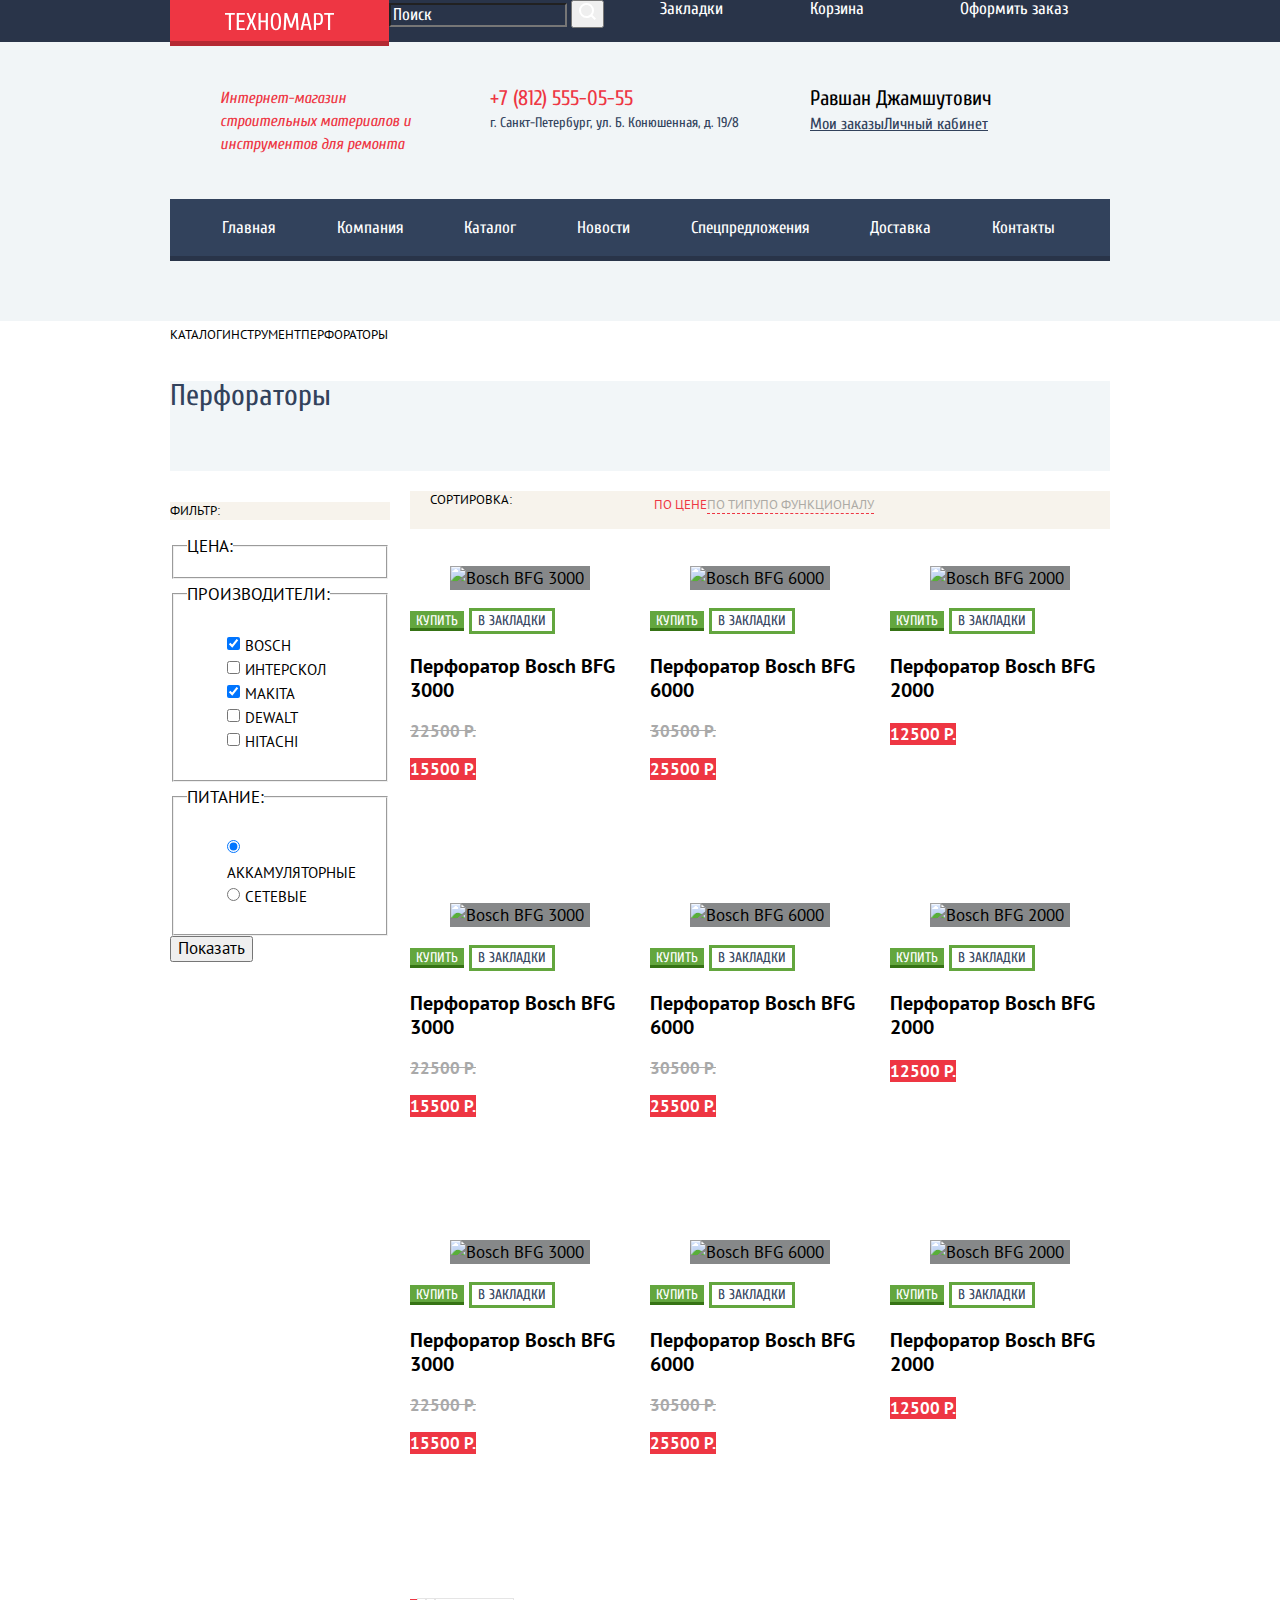
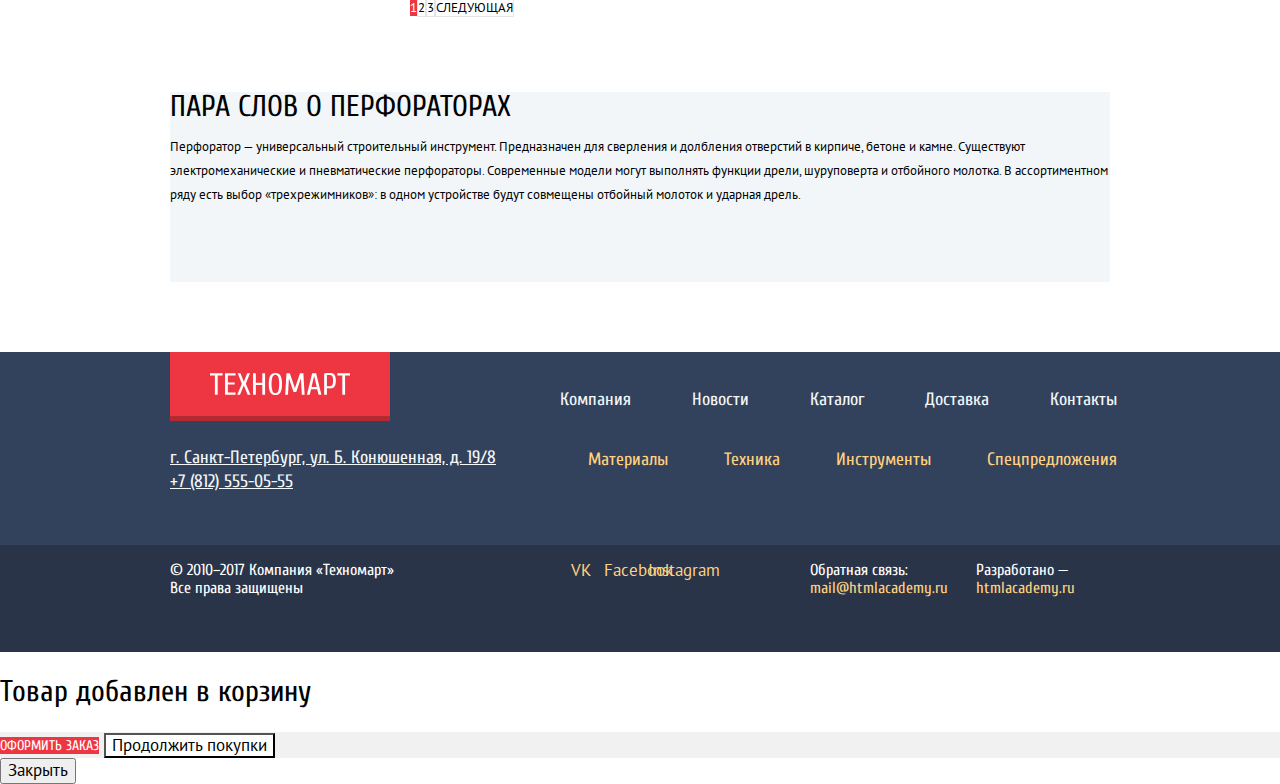
==== catalog.html @ a9da419f "Правкт по сеткам" ====
<!DOCTYPE html>
<html lang="ru">
  <head>
    <meta charset="utf-8">
    <title>HTML Academy: Техномарт</title>
    <link href="https://fonts.googleapis.com/css?family=Cuprum:400,400i,700&display=swap&subset=cyrillic" rel="stylesheet">
    <link href="https://fonts.googleapis.com/css?family=PT+Sans:400,400i,700&display=swap&subset=cyrillic" rel="stylesheet">
    <link href="css/normalize.css" rel="stylesheet">
    <link href="css/style.css" rel="stylesheet">
  </head>
  <body class="inner">
    <header class="header">
      <div class="header-up">
        <div class="container">
          <a class="logo" href="index.html">
            <img src="img/logo-technomart.svg" alt="Логотип Техномарт" width="109" height="19">
          </a>
          <form class="search" action="https://echo.htmlacademy.ru" method="get">
            <input name="search" placeholder="Поиск" type="text">
            <button type="submit"><img src="img/icon-search.svg" alt="Найти"></button>
          </form>
          <a class="header-bookmark" href="#">Закладки</a>
          <a class="header-basket" href="#">Корзина</a>
          <a class="checkout-order" href="#">Оформить заказ</a>
        </div>
      </div>
      <div class="header-medium-down">
        <div class="container">
          <div class="header-medium">
            <p class="site-info">
              Интернет-магазин
              строительных материалов
              и инструментов для ремонта
            </p>
            <div class="data-info">
              <a href="tel:+78125550555">+7 (812) 555-05-55</a>
              <p>г. Санкт-Петербург, ул. Б. Конюшенная, д. 19/8</p>
            </div>
            <div class="user-info">
              <div class="user-block">
                <a href="#" class="username">Равшан Джамшутович</a>
                <a href="#"><span class="visually-hidden">Выход</span></a>
              </div>
              <ul class="users-menu">
                <li><a class="orders" href="#">Мои заказы</a></li>
                <li><a class="cabinet" href="#">Личный кабинет</a></li>
              </ul>
            </div>
          </div>
          <nav class="site-navigation">
            <ul>
              <li><a class="button-nav first" href="index.html">Главная</a></li>
              <li><a class="button-nav" href="#">Компания</a></li>
              <li><a class="button-nav" href="#">Каталог</a></li>
              <li><a class="button-nav" href="#">Новости</a></li>
              <li><a class="button-nav" href="#">Спецпредложения</a></li>
              <li><a class="button-nav" href="#">Доставка</a></li>
              <li><a class="button-nav last" href="#">Контакты</a></li>
            </ul>
          </nav>
        </div>
      </div>
    </header>
    <main class="inner-page container">
      <ul class="bread-crumbs">
        <li><a href="index.html"><span class="visually-hidden">Главная</span></a></li>
        <li><a href="#">Каталог</a></li>
        <li><a href="#">Инструмент</a></li>
        <li><a>Перфораторы</a></li>
      </ul>
        <div class="inner-page-h1">
          <h1>Перфораторы</h1>
        </div>
      <div class="filter-catalog-wrapper">
        <section class="filter">
          <h2>Фильтр:</h2>
          <form action="https://echo.htmlacademy.ru" method="get">
            <fieldset>
              <legend>Цена:</legend>
              <!-- Будет позже -->
            </fieldset>
            <fieldset>
              <legend>Производители:</legend>
              <ul>
                <li class="filter-option">
                  <input type="checkbox" name="filter-manufacturer" id="bosch" checked>
                  <label for="bosch">Bosch</label>
                </li>
                <li class="filter-option">
                  <input type="checkbox" name="filter-manufacturer" id="interscol">
                  <label for="interscol">Интерскол</label>
                </li>
                <li class="filter-option">
                  <input type="checkbox" name="filter-manufacturer" id="makita" checked>
                  <label for="makita">Makita</label>
                </li>
                <li class="filter-option">
                  <input type="checkbox" name="filter-manufacturer" id="dewalt">
                  <label for="dewalt">Dewalt</label>
                </li>
                <li class="filter-option">
                  <input type="checkbox" name="filter-manufacturer" id="hitachi">
                  <label for="hitachi">Hitachi</label>
                </li>
              </ul>
            </fieldset>
            <fieldset>
              <legend>Питание:</legend>
              <ul>
                <li class="filter-option">
                  <input type="radio" name="power" value="rechargeable_power" id="rechargeable_power" checked>
                  <label for="rechargeable">Аккамуляторные</label>
                </li>
                <li class="filter-option">
                  <input type="radio" name="power" value="mains_power" id="mains_power">
                  <label for="mains_power">Сетевые</label>
                </li>
              </ul>
            </fieldset>
            <button type="submit">Показать</button>
          </form>
        </section>
        <section class="products-list">
          <h2 class="visually-hidden">Список перфораторов</h2>
          <section class="sorting">
            <p class="sorting-title">Сортировка:</p>
            <ul class="sorting-list">
              <li><a href="#" class="sorting-link active-sorting-link">По цене</a></li>
              <li><a href="#" class="sorting-link">По типу</a></li>
              <li><a href="#" class="sorting-link">По функционалу</a></li>
            </ul>
            <ul class="sorting-control">
              <li><a href="#" class="icon-up"></a></li>
              <li><a href="#" class="icon-down"></a></li>
            </ul>
          </section>
          <div class="catalog">
            <article>
              <div>
                <figure class="alt-color">
                  <img src="img/perforator_3000.jpg" alt="Bosch BFG 3000" width="218" height="170">
                </figure>
                <button class="button button-buy" type="button">Купить</button>
                <button class="button button-bookmark" type="button">В закладки</button>
              </div>
              <h3>Перфоратор Bosch BFG 3000</h3>
              <p class="old_price"><del>22500 Р.</del></p>
              <a href="#" class="new_price">15500 Р.</a>
            </article>
            <article>
              <div>
                <figure class="alt-color">
                  <img src="img/perforator_6000.jpg" alt="Bosch BFG 6000" width="218" height="170">
                </figure>
                <button class="button button-buy" type="button">Купить</button>
                <button class="button button-bookmark" type="button">В закладки</button>
              </div>
              <h3>Перфоратор Bosch BFG 6000</h3>
              <p class="old_price"><del>30500 Р.</del></p>
              <a href="#" class="new_price">25500 Р.</a>
            </article>
            <article class="new">
              <div>
                <figure class="alt-color">
                  <img src="img/perforator_2000.jpg" alt="Bosch BFG 2000" width="218" height="170">
                </figure>
                <button class="button button-buy" type="button">Купить</button>
                <button class="button button-bookmark" type="button">В закладки</button>
              </div>
              <h3>Перфоратор Bosch BFG 2000</h3>
              <a href="#" class="new_price">12500 Р.</a>
            </article>
            <article>
              <div>
                <figure class="alt-color">
                  <img src="img/perforator_3000.jpg" alt="Bosch BFG 3000" width="218" height="170">
                </figure>
                <button class="button button-buy" type="button">Купить</button>
                <button class="button button-bookmark" type="button">В закладки</button>
              </div>
              <h3>Перфоратор Bosch BFG 3000</h3>
              <p class="old_price"><del>22500 Р.</del></p>
              <a href="#" class="new_price">15500 Р.</a>
            </article>
            <article class="new">
              <div>
                <figure class="alt-color">
                  <img src="img/perforator_6000.jpg" alt="Bosch BFG 6000" width="218" height="170">
                </figure>
                <button class="button button-buy" type="button">Купить</button>
                <button class="button button-bookmark" type="button">В закладки</button>
              </div>
              <h3>Перфоратор Bosch BFG 6000</h3>
              <p class="old_price"><del>30500 Р.</del></p>
              <a href="#" class="new_price">25500 Р.</a>
            </article>
            <article>
              <div>
                <figure class="alt-color">
                  <img src="img/perforator_2000.jpg" alt="Bosch BFG 2000" width="218" height="170">
                </figure>
                <button class="button button-buy" type="button">Купить</button>
                <button class="button button-bookmark" type="button">В закладки</button>
              </div>
              <h3>Перфоратор Bosch BFG 2000</h3>
              <a href="#" class="new_price">12500 Р.</a>
            </article>
            <article class="new">
              <div>
                <figure class="alt-color">
                  <img src="img/perforator_3000.jpg" alt="Bosch BFG 3000" width="218" height="170">
                </figure>
                <button class="button button-buy" type="button">Купить</button>
                <button class="button button-bookmark" type="button">В закладки</button>
              </div>
              <h3>Перфоратор Bosch BFG 3000</h3>
              <p class="old_price"><del>22500 Р.</del></p>
              <a href="#" class="new_price">15500 Р.</a>
            </article>
            <article>
              <div>
                <figure class="alt-color">
                  <img src="img/perforator_6000.jpg" alt="Bosch BFG 6000" width="218" height="170">
                </figure>
                <button class="button button-buy" type="button">Купить</button>
                <button class="button button-bookmark" type="button">В закладки</button>
              </div>
              <h3>Перфоратор Bosch BFG 6000</h3>
              <p class="old_price"><del>30500 Р.</del></p>
              <a href="#" class="new_price">25500 Р.</a>
            </article>
            <article>
              <div>
                <figure class="alt-color">
                  <img src="img/perforator_2000.jpg" alt="Bosch BFG 2000" width="218" height="170">
                </figure>
                <button class="button button-buy" type="button">Купить</button>
                <button class="button button-bookmark" type="button">В закладки</button>
              </div>
              <h3>Перфоратор Bosch BFG 2000</h3>
              <a href="#" class="new_price">12500 Р.</a>
            </div>
          </article>
          <ul class="pagination">
            <li><a class="button-page active-page">1</a></li>
            <li><a href="#" class="button-page">2</a></li>
            <li><a href="#" class="button-page">3</a></li>
            <li><a href="#" class="button-page">Следующая</a></li>
          </ul>
        </section>
      </div>
      <article class="about-rotary-hammers">
        <h2 class="about-rotary-hammers-h2">Пара слов о перфораторах</h2>
        <p>
          Перфоратор — универсальный строительный инструмент. Предназначен для сверления и долбления отверстий в кирпиче, бетоне и камне.
          Существуют электромеханические и пневматические перфораторы. Современные модели могут выполнять функции дрели, шуруповерта и отбойного молотка. В ассортиментном ряду есть выбор «трехрежимников»: в одном устройстве будут совмещены отбойный молоток и ударная дрель.
        </p>
      </article>
    </main>
    <footer class="footer">
      <div class="footer-up">
        <div class="container">
          <div class="footer-left">
            <a class="logo" href="index.html">
              <img src="img/logo-technomart.svg" alt="Логотип Техномарт" width="140" height="24">
            </a>
            <p>
              г. Санкт-Петербург, ул. Б. Конюшенная, д. 19/8
              <a href="tel:+78125550555">+7 (812) 555-05-55</a>
            </p>
          </div>
          <div class="footer-right">
            <ul class="footer-up-nav">
              <li><a href="#">Компания</a></li>
              <li><a href="#">Новости</a></li>
              <li><a href="#">Каталог</a></li>
              <li><a href="#">Доставка</a></li>
              <li><a href="#">Контакты</a></li>
            </ul>
            <ul class="footer-down-nav">
              <li><a href="#">Материалы</a></li>
              <li><a href="#">Техника</a></li>
              <li><a href="#">Инструменты</a></li>
              <li><a href="#">Спецпредложения</a></li>
            </ul>
          </div>
        </div>
      </div>
      <div class="footer-down">
        <div class="container">
          <p class="footer-copyright">
            © 2010–2017 Компания «Техномарт»
            Все права защищены
          </p>
          <ul class="social-networks">
            <li><a class="social-button" href="#"><span>VK</span></a></li>
            <li><a class="social-button" href="#"><span>Facebook</span></a></li>
            <li><a class="social-button" href="#"><span>Instagram</span></a></li>
          </ul>
          <div class="footer-contacts">
            <p>Обратная связь:
              <a href="mailto:mail@htmlacademy.ru">mail@htmlacademy.ru</a>
            </p>
            <p>Разработано —
              <a href="https://htmlacademy.ru/intensive/htmlcss">htmlacademy.ru</a>
            </p>
          </div>
        </div>
      </div>
    </footer>

    <section class="modal modal-buy">
      <h2>Товар добавлен в корзину</h2>
      <div class="buttons">
        <a href="#" class="button red-button">Оформить заказ</a>
        <button type="button" class="white-button">Продолжить покупки</a>
      </div>
      <button type="button">Закрыть</button>
    </section>

  </body>
</html>
---- css/style.css ----
body {
  margin: 0;
  padding: 0;

  font-family: "PT Sans", "Arial", sans-serif;
  font-size: 17px;
  line-height: 24px;
  font-weight: 400;
  color: #000000;

  background-color: #ffffff;
}

a {
  text-decoration: none;
}

img {
  max-width: 100%;
}

.button {
  cursor: pointer;
  font-family: "Cuprum", "Arial", sans-serif;
  font-weight: 400;
  font-size: 14px;
  line-height: 18px;
  color: #ffffff;
  text-align: center;
  vertical-align: middle;
  text-transform: uppercase;

  border: none;
}

.red-button {
  background-color: #ee3643;
}

.red-button:hover {
  background-color: #ca2c37;
}

.red-button:active {
  background-color: #ba2732;
}

.visually-hidden {
  position: absolute;
  clip: rect(0 0 0 0);
  width: 1px;
  height: 1px;
  margin: -1px;
}


.container {
  width: 940px;
  margin: 0 auto;
}
/* Header */

.header {
  background-color: #f1f5f7;
  min-height: 260px; /* временно */
}

.header-up {
  background-color: #293449;

  font-family: "Cuprum", "Arial", sans-serif;
  font-weight: 400;
  font-size: 17px;
  line-height: 18px;
  color: #ffffff;
  height: 42px; /* временно */

  margin-bottom: 45px;
}

.header-up .container {
  display: flex;
  justify-content: space-between;
}

.header-up .logo {
  padding-left: 55px;
  padding-right: 55px;
  padding-top: 12px;
  padding-bottom: 6px;
}

.header-up form {
  width: 270px;
}

.search input {
  font-family: "Cuprum", "Arial", sans-serif;
  font-weight: 400;
  font-size: 17px;
  line-height: 18px;
  color: #ffffff;

  background-color: #293449;
}

.search input:hover {
  color: #ffffff;

  background-color: #212a3a;
}

.search input:focus {
  color: #000000;

  background-color: #ffffff;
}

.search input::placeholder {
  color: #ffffff;
}

.header-up a {
  font-family: "Cuprum", "Arial", sans-serif;
  font-weight: 400;
  font-size: 17px;
  line-height: 18px;
  color: #ffffff;
}

.header-up .header-bookmark,
.header-up .header-basket,
.header-up .checkout-order {
  width: 150px;
}

.header-up .header-basket:hover,
.header-up .header-bookmark:hover {
  background-color: #212a3a;
}

.header-up .header-basket:active,
.header-up .header-bookmark:active {
  background-color: #161d29;

  opacity: 0.6;
}

.header-up .checkout-order:hover {
  background-color: #5fbb2d;
}

.header-up .checkout-order:active {
  background-color: #518534;
}

.header-medium-down {
  display: flex;
  flex-direction: column;
  justify-content: space-between;
  background-color: #f1f5f7;
  padding-bottom: 60px;
}

.header-medium {
  min-height: 68px;  /*временно для сетки*/
  margin-bottom: 43px;
  display: flex;
  flex-direction: row;
  justify-content: flex-end;
}

.header-medium h1,
.header-medium .site-info {
  margin: 0;
  font-family: "Cuprum", "Arial", sans-serif;
  font-weight: 400;
  font-style: italic;
  font-size: 16px;
  line-height: 23px;
  color: #ee3643;
  margin-right: 70px;
  width: 200px;
}

.header-medium .user-info {
  display: flex;
  flex-direction: column;
  width: 300px;
  margin-left: 50px;
}

.header-medium .data-info {
  width: 270px;
}

.user-info .users-menu {
  margin: 0;
  padding: 0;
  list-style: none;
  display: flex;
}

.data-info a {
  font-family: "Cuprum", "Arial", sans-serif;
  font-weight: 400;
  font-size: 21px;
  line-height: 21px;
  color: #ee3643;
}

.user-info a:hover {
  color: #ee3643;
}

.user-info a:active {
  color: #000000;
  opacity: 0.3;
}

.user-info .username:hover {
  color: inherit;
}

.data-info p {
  font-family: "Cuprum", "Arial", sans-serif;
  font-weight: 400;
  font-size: 14px;
  line-height: 24px;
  color: #32425c;
  padding: 0;
  margin: 0;
}

.user-info a {
  font-family: "Cuprum", "Arial", sans-serif;
  font-weight: 400;
  font-size: 21px;
  line-height: 21px;
  color: #000000;
}

.user-info li {
  list-style: none;
}

.user-info .orders,
.user-info .cabinet {
  font-family: "Cuprum", "Arial", sans-serif;
  font-weight: 400;
  font-size: 16px;
  line-height: 18px;
  color: #32425c;
  text-decoration: underline;
}

.user-info .orders:hover {
  color: #ee3643;
}

.user-info .orders:active {
  color: #000000;
  opacity: 0.3;
}

.site-navigation {
  background-color: #32425c;
  border-bottom: 5px solid #293449;
  min-height: 55px; /* временно */
  width: 940px;
}

.site-navigation ul {
  margin: 0 auto;
  padding: 0;
  list-style: none;
  display: flex;
  justify-content: space-between;
}

.site-navigation  li {
  list-style: none;
}

.site-navigation a {
  font-family: "Cuprum", "Arial", sans-serif;
  font-weight: 400;
  font-size: 17px;
  line-height: 17px;
  color: #ffffff;
  display: block;
  padding: 20px 30px;
}

.site-navigation .first {
  padding-left: 52px;
}

.site-navigation .last {
  padding-right: 55px;
}

.site-navigation a:hover {
  background-color: #293449;
}

.site-navigation a:active {
  opacity: 0.5;

  background-color: #1d2739;
}

/* Main */

.offers {
  margin-top: 74px;
  min-height: 409px;
  margin-bottom: 53px;
  display: flex;
  flex-wrap: wrap;
}

.category {
  width: 300px;
  height: 123px;
}

.popular-products .header-popular-products,
.popular-manufacturers .header-popular-manufacturers {
  background-color: #f9f5f0;
}

.header-popular-products h2,
.header-popular-manufacturers h2 {
  font-family: "Cuprum", "Arial", sans-serif;
  font-weight: 400;
  font-size: 30px;
  line-height: 30px;
  color: #32425c;

  text-transform: uppercase;
}

.popular-products h3 {
  font-family: "PT Sans", "Arial", sans-serif;
  font-weight: bold;
  font-size: 18px;
  line-height: 20px;
  color: #000000;
}

.header-popular-products,
.header-popular-manufacturers {
  display: flex;
}

.popular-products {
  min-height: 427px; /* Временное */
  margin-bottom: 21px;
}

.popular-manufacturers {
  min-height: 418px; /* Временное */
  margin-bottom: 85px;
}

.popular-manufacturers ul {
  list-style: none;
  display: flex;
  flex-wrap: nowrap;
}

.products-items {
  display: flex;
  justify-content: space-between;
}

.products-items article {
  width: 220px;
  height: 317px; /* Временно для сетки */
  margin-bottom: 20px;
}

.alt-color {
  background-color: #868889;
}

.old_price {
  font-family: "PT Sans", "Arial", sans-serif;
  font-weight: bold;
  font-size: 17px;
  line-height: 18px;
  color: #a9a9a9;

  text-transform: uppercase;
}

.new_price {
  font-family: "PT Sans", "Arial", sans-serif;
  font-weight: bold;
  font-size: 17px;
  line-height: 18px;
  color: #ffffff;
  text-transform: uppercase;

  background-color: #ee3643;
}

.popular-manufacturers li {
  list-style: none;
}

.button-buy {
  background-color: #63a63e;
  box-shadow: inset 0 -3px 0 #367315;

  color: #ffffff;
}

.button-buy:hover {
  background-color: #5fbb2d;
}


.button-buy:active {
  background-color: #518534;
}


.button-bookmark {
  background-color: #ffffff;
  border: 3px solid #63a63e;

  color: #32425c;
}

.button-bookmark:hover {
  border: 3px solid #32425c;

  color: #32425c;
}

.button-bookmark:active {
  border: 3px solid #32425c 0.3;

  color: #32425c;
  opacity: 0.3;
}

.service {
  background-color: #f1f5f7;
  min-height: 522px; /* временно*/
  margin-bottom: 80px;

  display: flex;
  flex-direction: column;
}

.service-top {
  width:400px;
}

.service h2 {
  margin: 0;
  padding: 0;
  font-family: "Cuprum", "Arial", sans-serif;
  font-weight: 400;
  font-size: 30px;
  line-height: 30px;
  color: #000000;

  text-transform: uppercase;
}

.service p {
  margin: 0;
  padding: 0;
  font-family: "PT Sans", "Arial", sans-serif;
  font-weight: 400;
  font-size: 13px;
  line-height: 24px;
  color: #000000;
}

.service h3 {
  font-family: "Cuprum", "Arial", sans-serif;
  font-weight: 400;
  font-size: 36px;
  line-height: 36px;
  color: #32425c;

  text-transform: uppercase;
}

.service-down {
  display: flex;
}

.service-list {
  margin: 0;
  padding: 0;
  list-style: none;
  margin-right: 80px;
}

.about-company {
  min-height: 370px; /* временно */
  display: flex;
  justify-content: space-between;
  margin-bottom: 86px;
}

.about-company .info,
.about-company .contacts {
  min-height: 370px; /* временно */
}

.about-company .info {
  width: 520px;
}

.about-company .contacts {
  width: 300px;
}

.about-company h2 {
  font-family: "Cuprum", "Arial", sans-serif;
  font-weight: 400;
  font-size: 30px;
  line-height: 30px;
  color: #000000;
  margin: 0;
  margin-bottom: 25px;

  text-transform: uppercase;
}

.transport_companies {
  margin: 0;
  padding: 0;
  list-style: none;
}

.transport_companies li {
  font-family: "Cuprum", "Arial", sans-serif;
  font-weight: 400;
  font-size: 18px;
  line-height: 20px;
  color: #000000;
  margin-bottom: 18px;
}

.transport_companies li:last-child {
  margin-bottom: 36px;
}

.about-company p {
  margin: 0;
  padding: 0;
  font-family: "PT Sans", "Arial", sans-serif;
  font-weight: 400;
  font-size: 13px;
  line-height: 24px;
  color: #000000;
}

.about-company .info p:nth-child(2) {
  margin-bottom: 24px;
}

.about-company .info p:nth-child(3) {
  margin-bottom: 22px;
}

.contacts p {
  width: 180px;
  margin-bottom: 32px;
}

.contacts img {
  margin-bottom: 36px;
}

/*Main внутренней странцы*/

.bread-crumbs li {
  list-style: none;
}

.bread-crumbs a {
  font-family: "PT Sans", "Arial", sans-serif;
  font-weight: 400;
  font-size: 13px;
  line-height: 18px;
  color: #000000;

  text-transform: uppercase;
}

.inner-page-h1 {
  background-color: #f2f6f8;
}

.inner-page h1 {
  margin: 0;
  padding: 0;
  font-family: "Cuprum", "Arial", sans-serif;
  font-weight: 400;
  font-size: 30px;
  line-height: 30px;
  color: #32425c;
  vertical-align: middle;
  text-align: left;

  margin-bottom: 20px;
  min-height: 90px;   /* Временно для сетки */
}

.inner-page h2 {
  background-color: #f7f3ec;
}

.inner-page .bread-crumbs {
  margin: 0 auto;
  padding: 0;
  list-style: none;
  display: flex;
  justify-content: flex-start;

  min-height: 60px; /* Временно для сетки */
}

.inner-page h2,
.sorting-title {
  font-family: "PT Sans", "Arial", sans-serif;
  font-weight: 400;
  font-size: 13px;
  line-height: 18px;
  color: #000000;
  vertical-align: middle;
  text-align: left;
  text-transform: uppercase;
}

.filter-catalog-wrapper {
  display: flex;
}

.filter {
  width: 220px;
  display: flex;
  flex-direction: column;
  margin-right: 20px;

  min-height: 745px;   /* Временно для сетки */
}

.filter legend {
  font-family: "PT Sans","Arial", sans-serif;
  font-weight: 400;
  font-size: 17px;
  line-height: 30px;
  color: #000000;
  vertical-align: middle;
  text-align: left;
  text-transform: uppercase;
}

.filter label {
  font-family: "PT Sans", "Arial", sans-serif;
  font-weight: 400;
  font-size: 15px;
  line-height: 20px;
  color: #000000;
  vertical-align: middle;
  text-align: left;
  text-transform: uppercase;
}

.filter label:active {
  opacity: 0.4;
}

.filter li {
  list-style: none;
}

.products-list {
  display: flex;
  flex-direction: column;
  width: 700px;
}

.sorting {
  background-color: #f7f3ec;
  min-height: 38px;  /* Временно для сетки */
  display: flex;
  justify-content: space-between;
  margin-bottom: 20px;
}

.sorting p {
  padding: 0;
  margin: 0;
  margin-left: 20px;
  margin-right: 140px;
}

.sorting .sorting-list {
  min-width: 355px; /* Временно для сетки */
  margin-right: 45px;
  margin: 0;
  padding: 0;
  list-style: none;
  display: flex;
}

.sorting .sorting-control {
  min-width: 45px; /* Временно для сетки */
  margin-right: 15px;
  list-style: none;
}

.sorting-link {
  font-family: "PT Sans", "Arial", sans-serif;
  font-weight: 400;
  font-size: 13px;
  line-height: 18px;
  color: #acaaa5;
  vertical-align: middle;
  text-align: left;
  text-transform: uppercase;

  border-bottom: 1px dashed #ee3643;
}

.sorting-link:hover {
  color: #000000;

  border-bottom: 1px solid #ee3643;
}

.active-sorting-link,
.sorting-link:active {
  color: #ee3643;
  border-bottom: none;
}

.catalog {
  display: flex;
  flex-wrap: wrap;
  justify-content: space-between;
  margin-bottom: 34px;
}

.catalog article {
  width: 220px;
  height: 317px; /* Временно для сетки */
  margin-bottom: 20px;
}

.pagination {
  padding: 0;
  margin: 0;
  list-style: none;
  display: flex;
  margin-bottom: 60px;

  min-height: 38px; /* Временно для сетки */
}

.button-page {
  font-family: "PT Sans", "Arial", sans-serif;
  font-weight: 400;
  font-size: 13px;
  line-height: 18px;
  color: #000000;
  text-align: center;
  vertical-align: middle;
  text-transform: uppercase;

  border: 1px solid #e5e5e5;

  background-color: #ffffff;
}

.active-page {
  color: #ffffff;
  background-color: #ee3643;

  border: none;
}

.inner-page .about-rotary-hammers {
  background-color: #f2f6f8;
  min-height: 190px; /* Временно для сетки */
  display: flex;
  flex-direction: column;

  margin-bottom: 70px;
}

.about-rotary-hammers-h2,
.about-rotary-hammers-h2 p {
  margin: 0;
  padding: 0;
}

.about-rotary-hammers h2 {
  font-family: "Cuprum", "Arial", sans-serif;
  font-weight: 400;
  font-size: 30px;
  line-height: 30px;
  color: #000000;
  text-align: left;
  vertical-align: middle;
  text-transform: uppercase;
  background-color: #f2f6f8;
}

.about-rotary-hammers p {
  font-family: "PT Sans", "Arial", sans-serif;
  font-weight: 400;
  font-size: 13px;
  line-height: 24px;
  color: #000000;
  text-align: left;
  vertical-align: middle;
}

/* Footer */

.footer {
  min-height: 300px;
  display: flex;
  flex-direction: column;
}

.footer-up {
  min-height: 193px;
  background-color: #32425c;
}

.footer-up .container {
  display: flex;
  justify-content: space-between;
}

.footer-up p,
.footer-up a {
  margin: 0;
  padding: 0;
}

.footer-left {
  display: flex;
  flex-direction: column;
  margin-right: 60px;
}

.footer-left p,
.footer-left a {
  font-family: "Cuprum", "Arial", sans-serif;
  font-weight: 400;
  font-size: 18px;
  line-height: 24px;
  color: #f3f7f9;
  text-decoration: underline;

  width: 330px;
}

.footer-left .logo {
  padding: 0 40px;
  padding-top: 20px;
  padding-bottom: 13px;
  margin-bottom: 30px;
  width: 140px;
}

.footer-up .logo,
.header-up .logo {
  background-color: #ee3643;
  box-shadow: 0 5px 0 0 #b52933;
}

.footer-up .logo:hover,
.header-up .logo:hover {
  background-color: #ca2c37;
}

.footer-up .logo:active,
.header-up .logo:active {
  background-color: #ba2732;
}

.footer-right {
  display: flex;
  flex-direction: column;
}

.footer-right ul{
  margin: 0;
  padding: 0;
  display: flex;
  justify-content: flex-end;
  padding-top: 36px;

  min-width: 550px;
  min-height: 24px;
}

.footer-up .footer-up-nav,
.footer-up .footer-down-nav {
  font-family: "Cuprum", "Arial", sans-serif;
  font-weight: 400;
  font-size: 18px;
  line-height: 24px;
  color: #f3f7f9;

  list-style: none;
}

.footer-up .footer-up-nav {
  display: flex;
  justify-content: space-between;
}

.footer-right .footer-down-nav {
  display: flex;
  justify-content: flex-end;
  padding-bottom: 72px;
}

.footer-down-nav li {
  padding-left: 28px;
  padding-right: 28px;
}

.footer-down-nav li:last-child {
  padding-right: 0;
}

.footer-right li {
  list-style: none;
}

.footer-right a:hover,
.footer-right a:hover {
  text-decoration: underline;
}

.footer-right a:active,
.footer-right a:active {
  opacity: 0.5;

  text-decoration: none;
}

.footer-up-nav a {
  color: #f3f7f9;
}

.footer-down-nav a {
  color: #ffd180;
}

.footer-down {
  background-color: #293449;
  min-height: 107px;
}

.footer-down .container {
  display: flex;
  justify-content: space-between;
  align-items: center;
}


.footer-down p {
  color: #ffffff;
}

.footer-down a {
  color: #ffd180;
}

.footer-down a:hover {
  text-decoration: underline;
}

.footer-down a:active {
  text-decoration: none;
  color: #ee3643;
}

.footer-copyright {
  width: 230px;
  margin: 0;
  font-family: "Cuprum", "Arial", sans-serif;
  font-size: 16px;
  line-height: 18px;
  font-weight: 400;
}

.social-networks {
  padding: 0;
  margin: 0;
  display: flex;
  justify-content: space-between;
  margin-left: 160px;
  width: 130px;
  text-align: center;
}

.social-networks li {
  height: 42px;
  width: 42px;
  margin: 0;
  padding: 0;

  list-style: none;

  border-radius: 50%;
}

.footer-contacts {
  margin-left: 120px;
  width: 300px;
  display: flex;
  justify-content: flex-start;
}

.footer-contacts p {
  font-family: "Cuprum", "Arial", sans-serif;
  font-size: 16px;
  line-height: 18px;
  font-weight: 400;
}

.social-button {
  color: #ffffff;
}

/* Форма*/

.modal {
  color: #000000;

  background-color: #ffffff;
}

.appointment-form input[type="text"],
textarea {
  font-family: "PT Sans", "Arial", sans-serif;
  font-size: 13px;
  line-height: 18px;
  font-weight: 400;
  color: #a9a9a9;

  border: 2px solid #dee3e4;
}

.appointment-form label {
  font-family: "Cuprum", "Arial", sans-serif;
  font-size: 18px;
  line-height: 18px;
  font-weight: 400;
  color: #000000;
}

.modal-buy {
  background-color: #ffffff;
}

.modal-buy h2 {
  font-family: "Cuprum", "Arial", sans-serif;
  font-size: 30px;
  line-height: 30px;
  font-weight: 400;
  color: #000000;
  text-align: left;
  vertical-align: middle;
}

.buttons {
  background-color: #f1f1f1;
}

.white-button {
  color: #000000;
  text-align: left;
  vertical-align: middle;

  background-color: #ffffff;
}
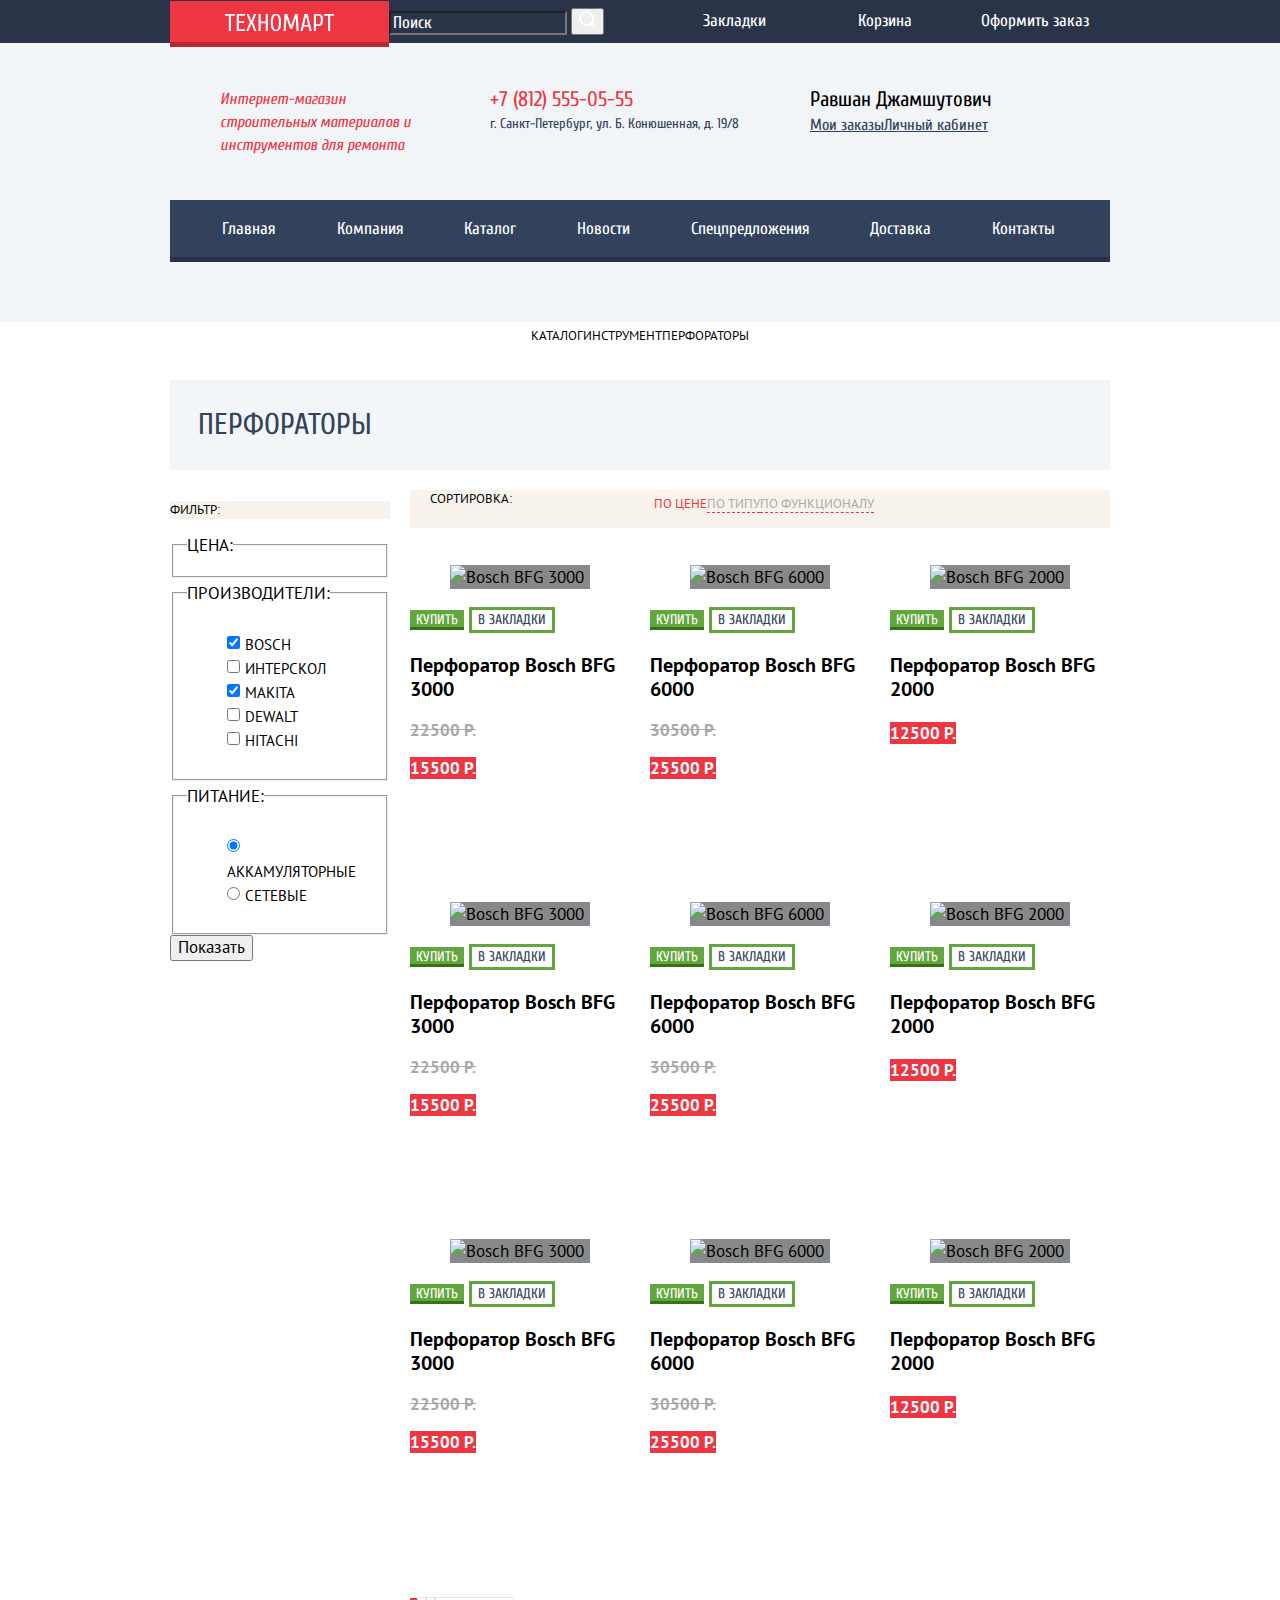
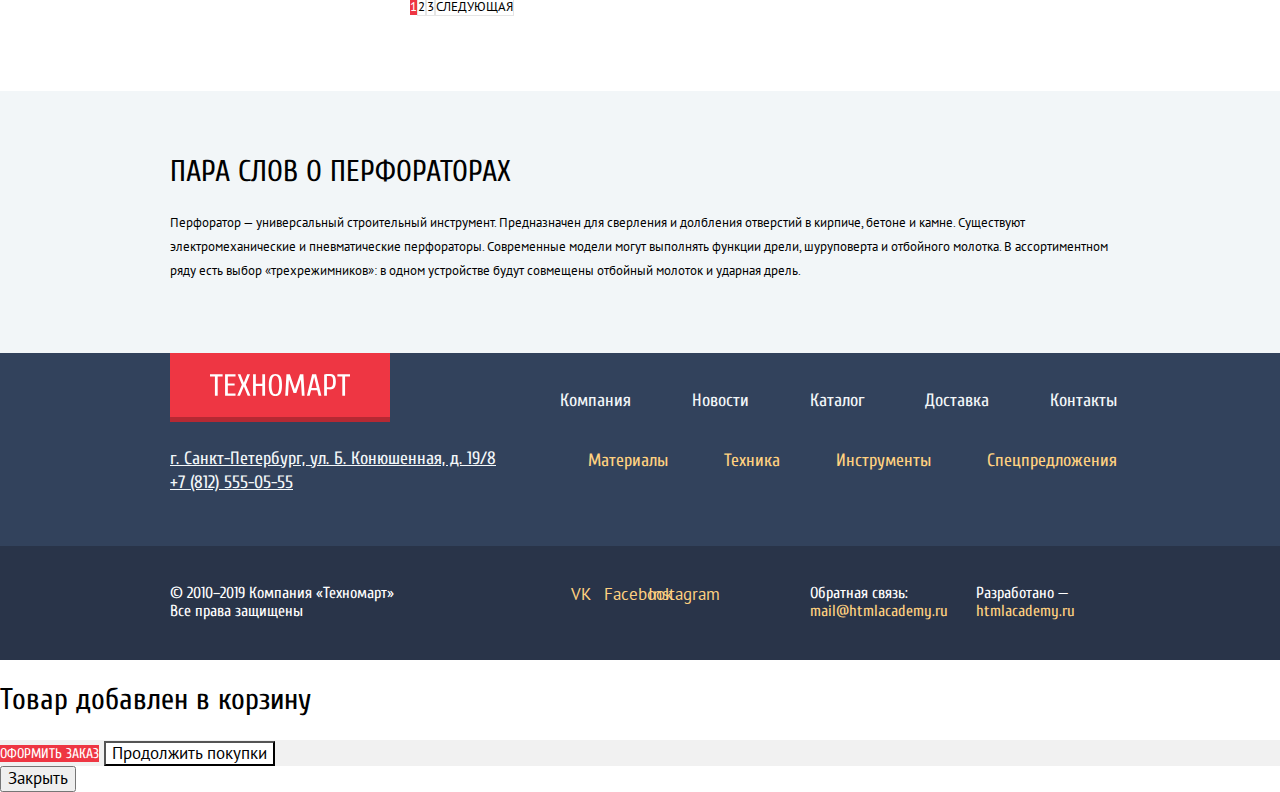
==== commit c27bb91d: "Новые правки по сеткам" ====
--- a/catalog.html
+++ b/catalog.html
@@ -61,200 +61,204 @@
         </div>
       </div>
     </header>
-    <main class="inner-page container">
-      <ul class="bread-crumbs">
-        <li><a href="index.html"><span class="visually-hidden">Главная</span></a></li>
-        <li><a href="#">Каталог</a></li>
-        <li><a href="#">Инструмент</a></li>
-        <li><a>Перфораторы</a></li>
-      </ul>
-        <div class="inner-page-h1">
-          <h1>Перфораторы</h1>
-        </div>
-      <div class="filter-catalog-wrapper">
-        <section class="filter">
-          <h2>Фильтр:</h2>
-          <form action="https://echo.htmlacademy.ru" method="get">
-            <fieldset>
-              <legend>Цена:</legend>
-              <!-- Будет позже -->
-            </fieldset>
-            <fieldset>
-              <legend>Производители:</legend>
-              <ul>
-                <li class="filter-option">
-                  <input type="checkbox" name="filter-manufacturer" id="bosch" checked>
-                  <label for="bosch">Bosch</label>
-                </li>
-                <li class="filter-option">
-                  <input type="checkbox" name="filter-manufacturer" id="interscol">
-                  <label for="interscol">Интерскол</label>
-                </li>
-                <li class="filter-option">
-                  <input type="checkbox" name="filter-manufacturer" id="makita" checked>
-                  <label for="makita">Makita</label>
-                </li>
-                <li class="filter-option">
-                  <input type="checkbox" name="filter-manufacturer" id="dewalt">
-                  <label for="dewalt">Dewalt</label>
-                </li>
-                <li class="filter-option">
-                  <input type="checkbox" name="filter-manufacturer" id="hitachi">
-                  <label for="hitachi">Hitachi</label>
-                </li>
+    <main class="inner-page">
+      <div class="container">
+        <ul class="bread-crumbs">
+          <li><a href="index.html"><span class="visually-hidden">Главная</span></a></li>
+          <li><a href="#">Каталог</a></li>
+          <li><a href="#">Инструмент</a></li>
+          <li><a>Перфораторы</a></li>
+        </ul>
+          <div class="inner-page-h1">
+            <h1>Перфораторы</h1>
+          </div>
+        <div class="filter-catalog-wrapper">
+          <section class="filter">
+            <h2>Фильтр:</h2>
+            <form action="https://echo.htmlacademy.ru" method="get">
+              <fieldset>
+                <legend>Цена:</legend>
+                <!-- Будет позже -->
+              </fieldset>
+              <fieldset>
+                <legend>Производители:</legend>
+                <ul>
+                  <li class="filter-option">
+                    <input type="checkbox" name="filter-manufacturer" id="bosch" checked>
+                    <label for="bosch">Bosch</label>
+                  </li>
+                  <li class="filter-option">
+                    <input type="checkbox" name="filter-manufacturer" id="interscol">
+                    <label for="interscol">Интерскол</label>
+                  </li>
+                  <li class="filter-option">
+                    <input type="checkbox" name="filter-manufacturer" id="makita" checked>
+                    <label for="makita">Makita</label>
+                  </li>
+                  <li class="filter-option">
+                    <input type="checkbox" name="filter-manufacturer" id="dewalt">
+                    <label for="dewalt">Dewalt</label>
+                  </li>
+                  <li class="filter-option">
+                    <input type="checkbox" name="filter-manufacturer" id="hitachi">
+                    <label for="hitachi">Hitachi</label>
+                  </li>
+                </ul>
+              </fieldset>
+              <fieldset>
+                <legend>Питание:</legend>
+                <ul>
+                  <li class="filter-option">
+                    <input type="radio" name="power" value="rechargeable_power" id="rechargeable_power" checked>
+                    <label for="rechargeable">Аккамуляторные</label>
+                  </li>
+                  <li class="filter-option">
+                    <input type="radio" name="power" value="mains_power" id="mains_power">
+                    <label for="mains_power">Сетевые</label>
+                  </li>
+                </ul>
+              </fieldset>
+              <button type="submit">Показать</button>
+            </form>
+          </section>
+          <section class="products-list">
+            <h2 class="visually-hidden">Список перфораторов</h2>
+            <section class="sorting">
+              <p class="sorting-title">Сортировка:</p>
+              <ul class="sorting-list">
+                <li><a href="#" class="sorting-link active-sorting-link">По цене</a></li>
+                <li><a href="#" class="sorting-link">По типу</a></li>
+                <li><a href="#" class="sorting-link">По функционалу</a></li>
               </ul>
-            </fieldset>
-            <fieldset>
-              <legend>Питание:</legend>
-              <ul>
-                <li class="filter-option">
-                  <input type="radio" name="power" value="rechargeable_power" id="rechargeable_power" checked>
-                  <label for="rechargeable">Аккамуляторные</label>
-                </li>
-                <li class="filter-option">
-                  <input type="radio" name="power" value="mains_power" id="mains_power">
-                  <label for="mains_power">Сетевые</label>
-                </li>
+              <ul class="sorting-control">
+                <li><a href="#" class="icon-up"></a></li>
+                <li><a href="#" class="icon-down"></a></li>
               </ul>
-            </fieldset>
-            <button type="submit">Показать</button>
-          </form>
-        </section>
-        <section class="products-list">
-          <h2 class="visually-hidden">Список перфораторов</h2>
-          <section class="sorting">
-            <p class="sorting-title">Сортировка:</p>
-            <ul class="sorting-list">
-              <li><a href="#" class="sorting-link active-sorting-link">По цене</a></li>
-              <li><a href="#" class="sorting-link">По типу</a></li>
-              <li><a href="#" class="sorting-link">По функционалу</a></li>
-            </ul>
-            <ul class="sorting-control">
-              <li><a href="#" class="icon-up"></a></li>
-              <li><a href="#" class="icon-down"></a></li>
+            </section>
+            <div class="catalog">
+              <article>
+                <div>
+                  <figure class="alt-color">
+                    <img src="img/perforator_3000.jpg" alt="Bosch BFG 3000" width="218" height="170">
+                  </figure>
+                  <button class="button button-buy" type="button">Купить</button>
+                  <button class="button button-bookmark" type="button">В закладки</button>
+                </div>
+                <h3>Перфоратор Bosch BFG 3000</h3>
+                <p class="old_price"><del>22500 Р.</del></p>
+                <a href="#" class="new_price">15500 Р.</a>
+              </article>
+              <article>
+                <div>
+                  <figure class="alt-color">
+                    <img src="img/perforator_6000.jpg" alt="Bosch BFG 6000" width="218" height="170">
+                  </figure>
+                  <button class="button button-buy" type="button">Купить</button>
+                  <button class="button button-bookmark" type="button">В закладки</button>
+                </div>
+                <h3>Перфоратор Bosch BFG 6000</h3>
+                <p class="old_price"><del>30500 Р.</del></p>
+                <a href="#" class="new_price">25500 Р.</a>
+              </article>
+              <article class="new">
+                <div>
+                  <figure class="alt-color">
+                    <img src="img/perforator_2000.jpg" alt="Bosch BFG 2000" width="218" height="170">
+                  </figure>
+                  <button class="button button-buy" type="button">Купить</button>
+                  <button class="button button-bookmark" type="button">В закладки</button>
+                </div>
+                <h3>Перфоратор Bosch BFG 2000</h3>
+                <a href="#" class="new_price">12500 Р.</a>
+              </article>
+              <article>
+                <div>
+                  <figure class="alt-color">
+                    <img src="img/perforator_3000.jpg" alt="Bosch BFG 3000" width="218" height="170">
+                  </figure>
+                  <button class="button button-buy" type="button">Купить</button>
+                  <button class="button button-bookmark" type="button">В закладки</button>
+                </div>
+                <h3>Перфоратор Bosch BFG 3000</h3>
+                <p class="old_price"><del>22500 Р.</del></p>
+                <a href="#" class="new_price">15500 Р.</a>
+              </article>
+              <article class="new">
+                <div>
+                  <figure class="alt-color">
+                    <img src="img/perforator_6000.jpg" alt="Bosch BFG 6000" width="218" height="170">
+                  </figure>
+                  <button class="button button-buy" type="button">Купить</button>
+                  <button class="button button-bookmark" type="button">В закладки</button>
+                </div>
+                <h3>Перфоратор Bosch BFG 6000</h3>
+                <p class="old_price"><del>30500 Р.</del></p>
+                <a href="#" class="new_price">25500 Р.</a>
+              </article>
+              <article>
+                <div>
+                  <figure class="alt-color">
+                    <img src="img/perforator_2000.jpg" alt="Bosch BFG 2000" width="218" height="170">
+                  </figure>
+                  <button class="button button-buy" type="button">Купить</button>
+                  <button class="button button-bookmark" type="button">В закладки</button>
+                </div>
+                <h3>Перфоратор Bosch BFG 2000</h3>
+                <a href="#" class="new_price">12500 Р.</a>
+              </article>
+              <article class="new">
+                <div>
+                  <figure class="alt-color">
+                    <img src="img/perforator_3000.jpg" alt="Bosch BFG 3000" width="218" height="170">
+                  </figure>
+                  <button class="button button-buy" type="button">Купить</button>
+                  <button class="button button-bookmark" type="button">В закладки</button>
+                </div>
+                <h3>Перфоратор Bosch BFG 3000</h3>
+                <p class="old_price"><del>22500 Р.</del></p>
+                <a href="#" class="new_price">15500 Р.</a>
+              </article>
+              <article>
+                <div>
+                  <figure class="alt-color">
+                    <img src="img/perforator_6000.jpg" alt="Bosch BFG 6000" width="218" height="170">
+                  </figure>
+                  <button class="button button-buy" type="button">Купить</button>
+                  <button class="button button-bookmark" type="button">В закладки</button>
+                </div>
+                <h3>Перфоратор Bosch BFG 6000</h3>
+                <p class="old_price"><del>30500 Р.</del></p>
+                <a href="#" class="new_price">25500 Р.</a>
+              </article>
+              <article>
+                <div>
+                  <figure class="alt-color">
+                    <img src="img/perforator_2000.jpg" alt="Bosch BFG 2000" width="218" height="170">
+                  </figure>
+                  <button class="button button-buy" type="button">Купить</button>
+                  <button class="button button-bookmark" type="button">В закладки</button>
+                </div>
+                <h3>Перфоратор Bosch BFG 2000</h3>
+                <a href="#" class="new_price">12500 Р.</a>
+              </div>
+            </article>
+            <ul class="pagination">
+              <li><a class="button-page active-page">1</a></li>
+              <li><a href="#" class="button-page">2</a></li>
+              <li><a href="#" class="button-page">3</a></li>
+              <li><a href="#" class="button-page">Следующая</a></li>
             </ul>
           </section>
-          <div class="catalog">
-            <article>
-              <div>
-                <figure class="alt-color">
-                  <img src="img/perforator_3000.jpg" alt="Bosch BFG 3000" width="218" height="170">
-                </figure>
-                <button class="button button-buy" type="button">Купить</button>
-                <button class="button button-bookmark" type="button">В закладки</button>
-              </div>
-              <h3>Перфоратор Bosch BFG 3000</h3>
-              <p class="old_price"><del>22500 Р.</del></p>
-              <a href="#" class="new_price">15500 Р.</a>
-            </article>
-            <article>
-              <div>
-                <figure class="alt-color">
-                  <img src="img/perforator_6000.jpg" alt="Bosch BFG 6000" width="218" height="170">
-                </figure>
-                <button class="button button-buy" type="button">Купить</button>
-                <button class="button button-bookmark" type="button">В закладки</button>
-              </div>
-              <h3>Перфоратор Bosch BFG 6000</h3>
-              <p class="old_price"><del>30500 Р.</del></p>
-              <a href="#" class="new_price">25500 Р.</a>
-            </article>
-            <article class="new">
-              <div>
-                <figure class="alt-color">
-                  <img src="img/perforator_2000.jpg" alt="Bosch BFG 2000" width="218" height="170">
-                </figure>
-                <button class="button button-buy" type="button">Купить</button>
-                <button class="button button-bookmark" type="button">В закладки</button>
-              </div>
-              <h3>Перфоратор Bosch BFG 2000</h3>
-              <a href="#" class="new_price">12500 Р.</a>
-            </article>
-            <article>
-              <div>
-                <figure class="alt-color">
-                  <img src="img/perforator_3000.jpg" alt="Bosch BFG 3000" width="218" height="170">
-                </figure>
-                <button class="button button-buy" type="button">Купить</button>
-                <button class="button button-bookmark" type="button">В закладки</button>
-              </div>
-              <h3>Перфоратор Bosch BFG 3000</h3>
-              <p class="old_price"><del>22500 Р.</del></p>
-              <a href="#" class="new_price">15500 Р.</a>
-            </article>
-            <article class="new">
-              <div>
-                <figure class="alt-color">
-                  <img src="img/perforator_6000.jpg" alt="Bosch BFG 6000" width="218" height="170">
-                </figure>
-                <button class="button button-buy" type="button">Купить</button>
-                <button class="button button-bookmark" type="button">В закладки</button>
-              </div>
-              <h3>Перфоратор Bosch BFG 6000</h3>
-              <p class="old_price"><del>30500 Р.</del></p>
-              <a href="#" class="new_price">25500 Р.</a>
-            </article>
-            <article>
-              <div>
-                <figure class="alt-color">
-                  <img src="img/perforator_2000.jpg" alt="Bosch BFG 2000" width="218" height="170">
-                </figure>
-                <button class="button button-buy" type="button">Купить</button>
-                <button class="button button-bookmark" type="button">В закладки</button>
-              </div>
-              <h3>Перфоратор Bosch BFG 2000</h3>
-              <a href="#" class="new_price">12500 Р.</a>
-            </article>
-            <article class="new">
-              <div>
-                <figure class="alt-color">
-                  <img src="img/perforator_3000.jpg" alt="Bosch BFG 3000" width="218" height="170">
-                </figure>
-                <button class="button button-buy" type="button">Купить</button>
-                <button class="button button-bookmark" type="button">В закладки</button>
-              </div>
-              <h3>Перфоратор Bosch BFG 3000</h3>
-              <p class="old_price"><del>22500 Р.</del></p>
-              <a href="#" class="new_price">15500 Р.</a>
-            </article>
-            <article>
-              <div>
-                <figure class="alt-color">
-                  <img src="img/perforator_6000.jpg" alt="Bosch BFG 6000" width="218" height="170">
-                </figure>
-                <button class="button button-buy" type="button">Купить</button>
-                <button class="button button-bookmark" type="button">В закладки</button>
-              </div>
-              <h3>Перфоратор Bosch BFG 6000</h3>
-              <p class="old_price"><del>30500 Р.</del></p>
-              <a href="#" class="new_price">25500 Р.</a>
-            </article>
-            <article>
-              <div>
-                <figure class="alt-color">
-                  <img src="img/perforator_2000.jpg" alt="Bosch BFG 2000" width="218" height="170">
-                </figure>
-                <button class="button button-buy" type="button">Купить</button>
-                <button class="button button-bookmark" type="button">В закладки</button>
-              </div>
-              <h3>Перфоратор Bosch BFG 2000</h3>
-              <a href="#" class="new_price">12500 Р.</a>
-            </div>
-          </article>
-          <ul class="pagination">
-            <li><a class="button-page active-page">1</a></li>
-            <li><a href="#" class="button-page">2</a></li>
-            <li><a href="#" class="button-page">3</a></li>
-            <li><a href="#" class="button-page">Следующая</a></li>
-          </ul>
-        </section>
+        </div>
       </div>
       <article class="about-rotary-hammers">
-        <h2 class="about-rotary-hammers-h2">Пара слов о перфораторах</h2>
-        <p>
-          Перфоратор — универсальный строительный инструмент. Предназначен для сверления и долбления отверстий в кирпиче, бетоне и камне.
-          Существуют электромеханические и пневматические перфораторы. Современные модели могут выполнять функции дрели, шуруповерта и отбойного молотка. В ассортиментном ряду есть выбор «трехрежимников»: в одном устройстве будут совмещены отбойный молоток и ударная дрель.
-        </p>
+        <div class="container">
+          <h2 class="about-rotary-hammers-h2">Пара слов о перфораторах</h2>
+          <p>
+            Перфоратор — универсальный строительный инструмент. Предназначен для сверления и долбления отверстий в кирпиче, бетоне и камне.
+            Существуют электромеханические и пневматические перфораторы. Современные модели могут выполнять функции дрели, шуруповерта и отбойного молотка. В ассортиментном ряду есть выбор «трехрежимников»: в одном устройстве будут совмещены отбойный молоток и ударная дрель.
+          </p>
+        </div>
       </article>
     </main>
     <footer class="footer">
@@ -289,7 +293,7 @@
       <div class="footer-down">
         <div class="container">
           <p class="footer-copyright">
-            © 2010–2017 Компания «Техномарт»
+            © 2010–2019 Компания «Техномарт»
             Все права защищены
           </p>
           <ul class="social-networks">
--- a/css/style.css
+++ b/css/style.css
@@ -53,7 +53,6 @@
   margin: -1px;
 }
 
-
 .container {
   width: 940px;
   margin: 0 auto;
@@ -73,7 +72,6 @@
   font-size: 17px;
   line-height: 18px;
   color: #ffffff;
-  height: 42px; /* временно */
 
   margin-bottom: 45px;
 }
@@ -81,6 +79,7 @@
 .header-up .container {
   display: flex;
   justify-content: space-between;
+  align-items: center;
 }
 
 .header-up .logo {
@@ -126,6 +125,9 @@
   font-size: 17px;
   line-height: 18px;
   color: #ffffff;
+  padding-top: 12px;
+  padding-bottom: 13px;
+  text-align: center;
 }
 
 .header-up .header-bookmark,
@@ -311,9 +313,13 @@
 }
 
 /* Main */
+.home-page .container {
+  display: flex;
+  flex-direction: column;
+}
 
 .offers {
-  margin-top: 74px;
+  margin-top: 60px;
   min-height: 409px;
   margin-bottom: 53px;
   display: flex;
@@ -451,9 +457,6 @@
   background-color: #f1f5f7;
   min-height: 522px; /* временно*/
   margin-bottom: 80px;
-
-  display: flex;
-  flex-direction: column;
 }
 
 .service-top {
@@ -470,6 +473,11 @@
   color: #000000;
 
   text-transform: uppercase;
+}
+
+.service .container {
+  display: flex;
+  flex-direction: column;
 }
 
 .service p {
@@ -505,10 +513,15 @@
 
 .about-company {
   min-height: 370px; /* временно */
-  display: flex;
+  margin-bottom: 86px;
+}
+
+.about-company .container {
+  display: flex;
+  flex-direction: row;
   justify-content: space-between;
-  margin-bottom: 86px;
-}
+}
+
 
 .about-company .info,
 .about-company .contacts {
@@ -582,6 +595,11 @@
 }
 
 /*Main внутренней странцы*/
+
+.inner-page .container {
+  display: flex;
+  flex-direction: column;
+}
 
 .bread-crumbs li {
   list-style: none;
@@ -611,9 +629,10 @@
   color: #32425c;
   vertical-align: middle;
   text-align: left;
-
-  margin-bottom: 20px;
-  min-height: 90px;   /* Временно для сетки */
+  text-transform: uppercase;
+  padding-top: 30px;
+  padding-bottom: 30px;
+  padding-left: 28px;
 }
 
 .inner-page h2 {
@@ -627,7 +646,7 @@
   display: flex;
   justify-content: flex-start;
 
-  min-height: 60px; /* Временно для сетки */
+  min-height: 58px; /* Временно для сетки */
 }
 
 .inner-page h2,
@@ -644,6 +663,7 @@
 
 .filter-catalog-wrapper {
   display: flex;
+  margin-top: 20px;
 }
 
 .filter {
@@ -793,15 +813,15 @@
 
 .inner-page .about-rotary-hammers {
   background-color: #f2f6f8;
-  min-height: 190px; /* Временно для сетки */
-  display: flex;
-  flex-direction: column;
-
-  margin-bottom: 70px;
+}
+
+.about-rotary-hammers .container {
+  padding-top: 66px;
+  padding-bottom: 70px;
 }
 
 .about-rotary-hammers-h2,
-.about-rotary-hammers-h2 p {
+.about-rotary-hammers p {
   margin: 0;
   padding: 0;
 }
@@ -816,6 +836,7 @@
   vertical-align: middle;
   text-transform: uppercase;
   background-color: #f2f6f8;
+  margin-bottom: 24px;
 }
 
 .about-rotary-hammers p {
@@ -978,7 +999,11 @@
 
 
 .footer-down p {
+  padding: 0;
+  margin: 0;
   color: #ffffff;
+  padding-top: 38px;
+  padding-bottom: 40px;
 }
 
 .footer-down a {
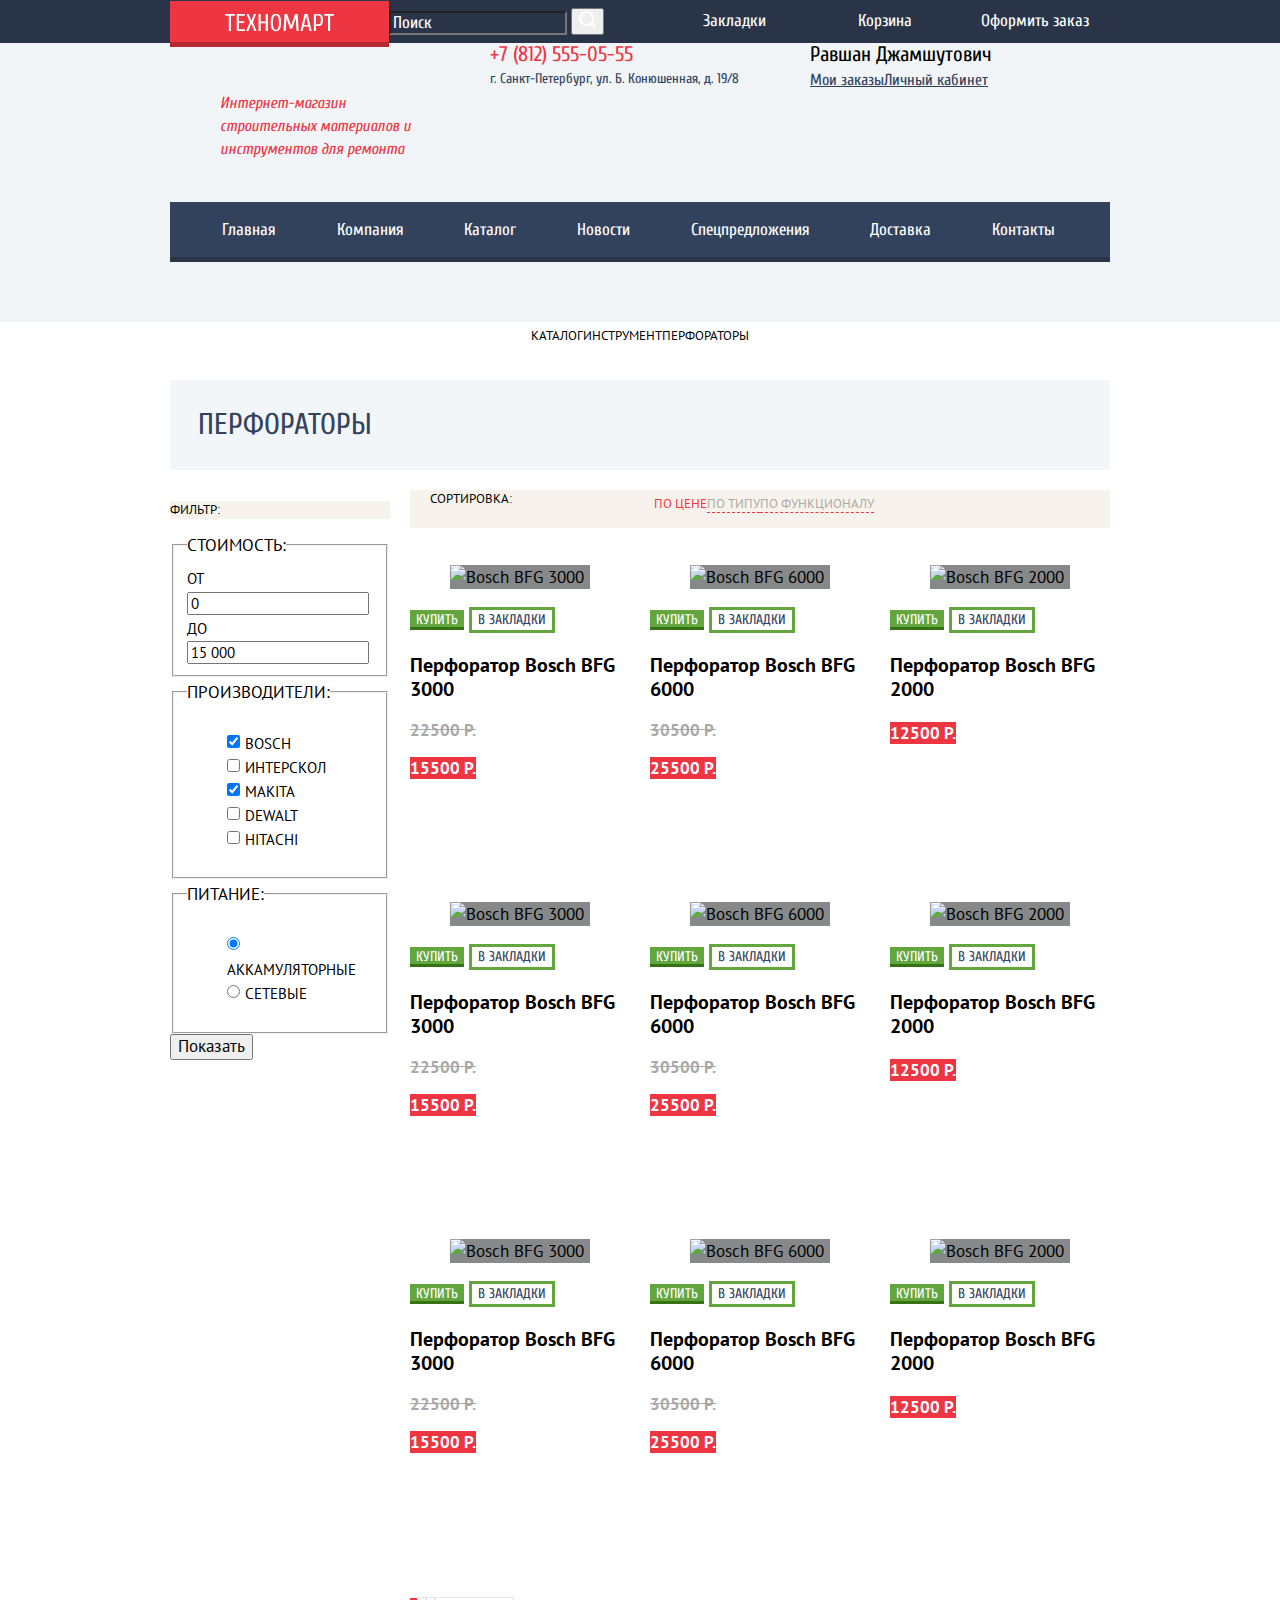
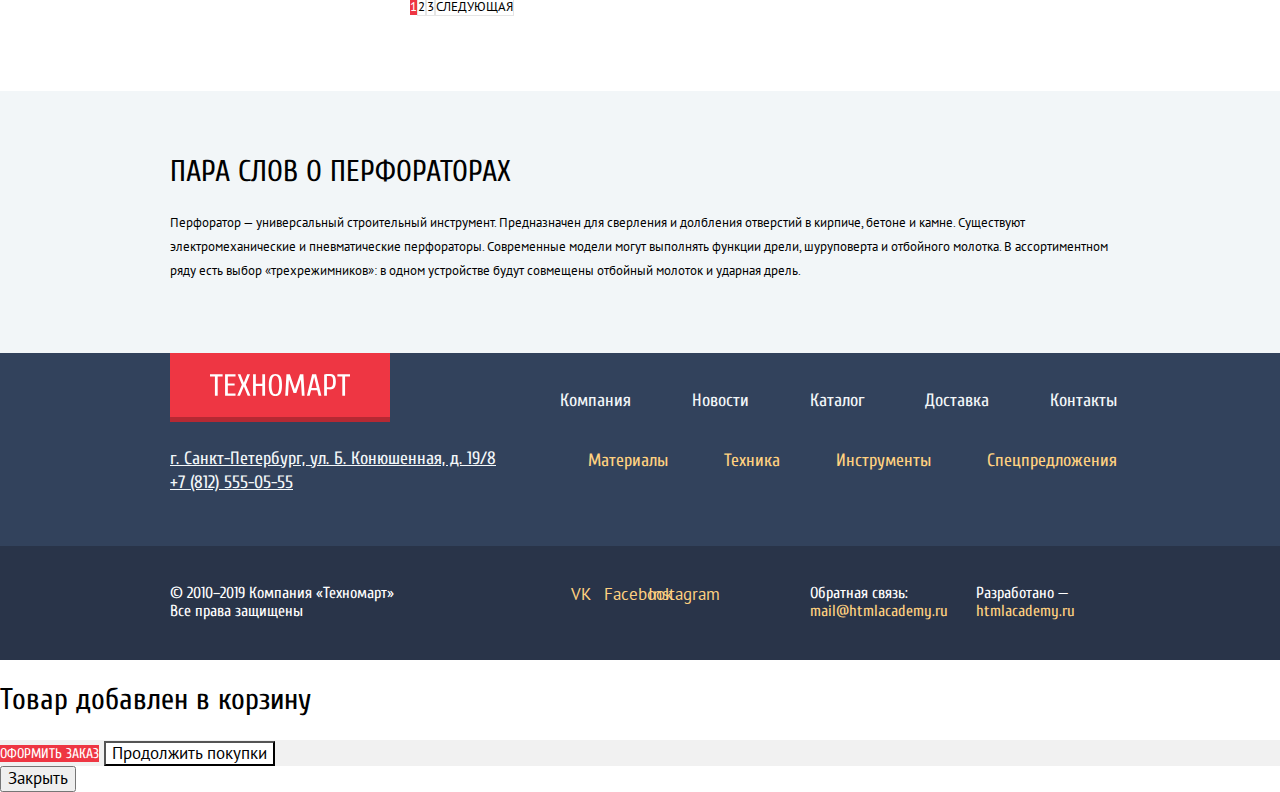
==== commit 6bdbb8d8: "Небольшие правки" ====
--- a/catalog.html
+++ b/catalog.html
@@ -76,9 +76,21 @@
           <section class="filter">
             <h2>Фильтр:</h2>
             <form action="https://echo.htmlacademy.ru" method="get">
-              <fieldset>
-                <legend>Цена:</legend>
-                <!-- Будет позже -->
+              <fieldset class="filter-item">
+                <legend>Стоимость:</legend>
+                <div class="range-filter">
+                  <div class="range-controls">
+                    <div class="scale">
+                      <div class="bar"></div>
+                    </div>
+                    <div class="toggle toggle-min"></div>
+                    <div class="toggle toggle-max"></div>
+                  </div>
+                  <div class="price-controls">
+                    <label class="min-price">от <input name="min-price" type="text" value="0"></label>
+                    <label class="max-price">до <input name="max-price" type="text" value="15 000"></label>
+                  </div>
+                </div>
               </fieldset>
               <fieldset>
                 <legend>Производители:</legend>
--- a/css/style.css
+++ b/css/style.css
@@ -72,8 +72,6 @@
   font-size: 17px;
   line-height: 18px;
   color: #ffffff;
-
-  margin-bottom: 45px;
 }
 
 .header-up .container {
@@ -165,8 +163,7 @@
 }
 
 .header-medium {
-  min-height: 68px;  /*временно для сетки*/
-  margin-bottom: 43px;
+  margin-bottom: 41px;
   display: flex;
   flex-direction: row;
   justify-content: flex-end;
@@ -183,6 +180,7 @@
   color: #ee3643;
   margin-right: 70px;
   width: 200px;
+  margin-top: 49px;
 }
 
 .header-medium .user-info {
@@ -291,7 +289,7 @@
   line-height: 17px;
   color: #ffffff;
   display: block;
-  padding: 20px 30px;
+  padding: 19px 30px;
 }
 
 .site-navigation .first {
@@ -324,11 +322,45 @@
   margin-bottom: 53px;
   display: flex;
   flex-wrap: wrap;
+  justify-content: space-between;
 }
 
 .category {
   width: 300px;
   height: 123px;
+  background-color: #3bbce3;
+  margin-bottom: 20px;
+}
+
+.category h3 {
+  padding: 0;
+  margin: 0;
+  font-family: "Cuprum", "Arial", sans-serif;
+  font-weight: bold;
+  font-size: 24px;
+  line-height: 30px;
+  color: #ffffff;
+}
+
+.category:nth-child(2) {
+  background-color: #ffbf47;
+}
+
+.category:nth-child(4) {
+  background-color: #dc91d8;
+}
+
+.container-category .category:first-child {
+  background-color: #8ed78f;
+}
+
+.slide {
+  width: 620px;
+  height: 266px;
+}
+
+.container-category .category:last-child {
+  margin-bottom: 0;
 }
 
 .popular-products .header-popular-products,
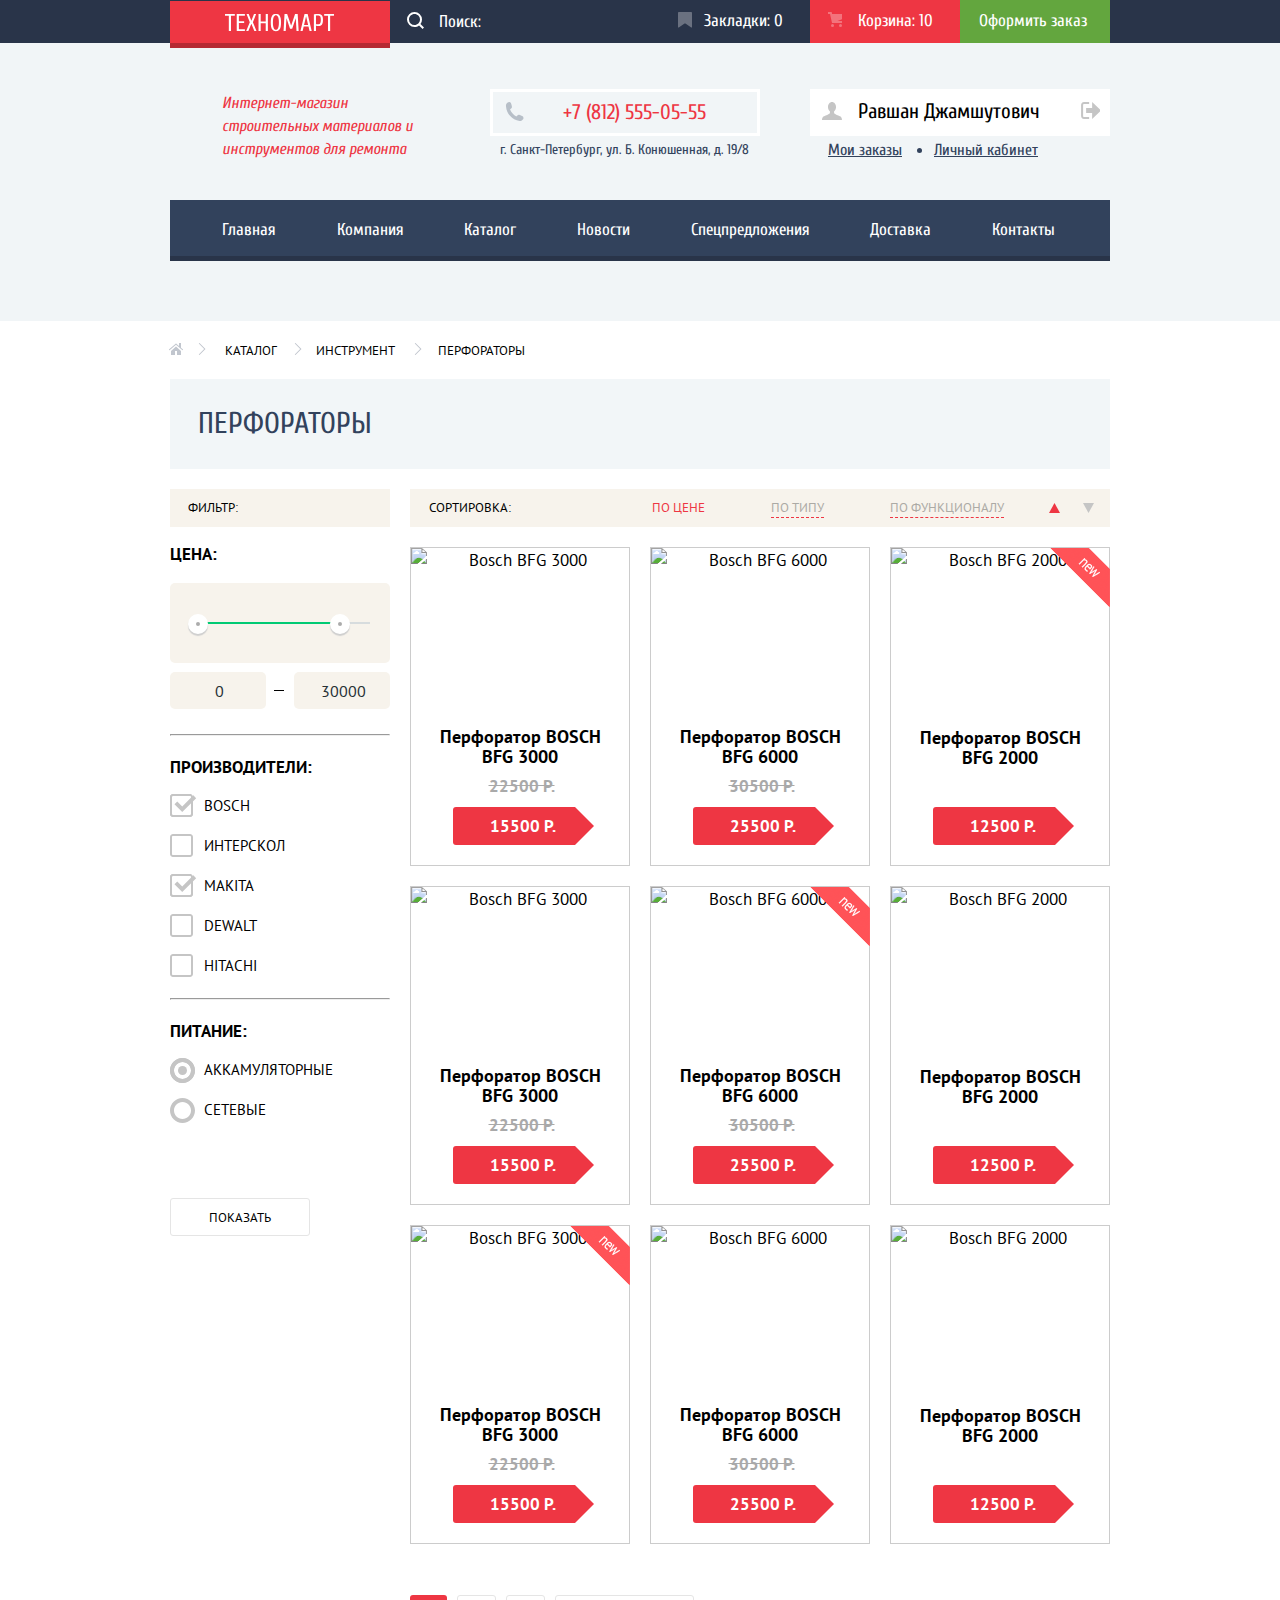
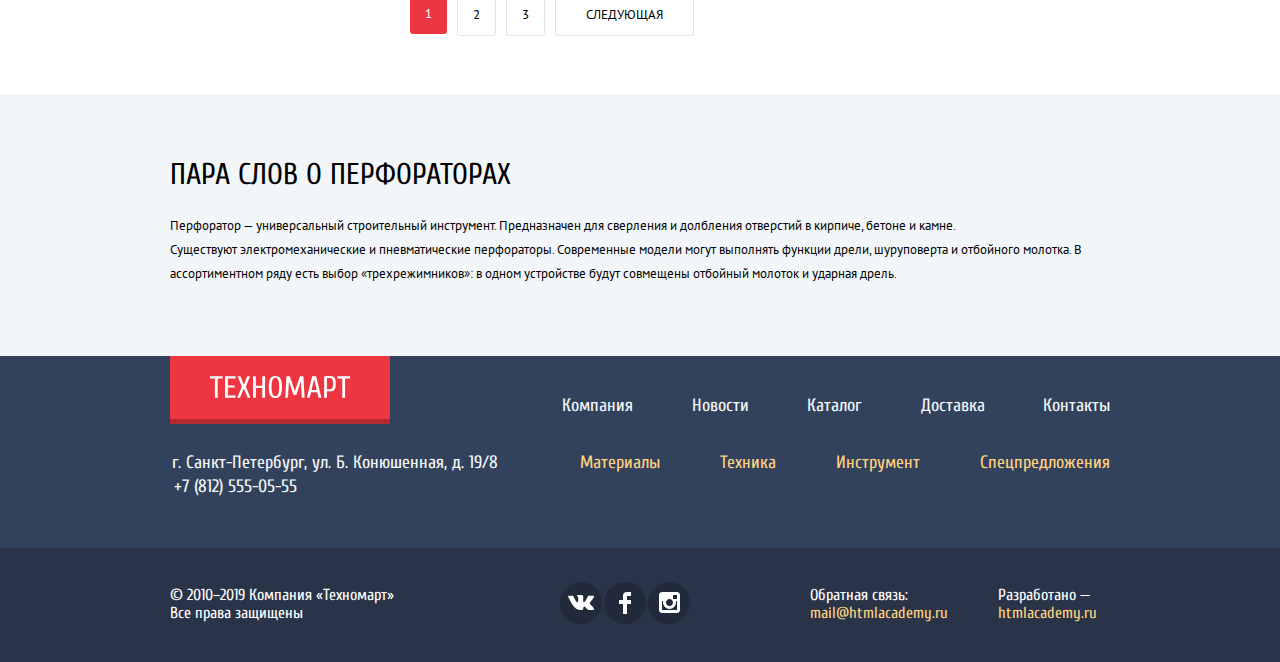
==== commit e49b1738: "Тысяча и одно обновление" ====
--- a/catalog.html
+++ b/catalog.html
@@ -16,11 +16,11 @@
             <img src="img/logo-technomart.svg" alt="Логотип Техномарт" width="109" height="19">
           </a>
           <form class="search" action="https://echo.htmlacademy.ru" method="get">
-            <input name="search" placeholder="Поиск" type="text">
-            <button type="submit"><img src="img/icon-search.svg" alt="Найти"></button>
+            <input type="search" name="search" id="search" placeholder="Поиск:">
+            <label class="search-label" for="search"></label>
           </form>
-          <a class="header-bookmark" href="#">Закладки</a>
-          <a class="header-basket" href="#">Корзина</a>
+          <a class="header-bookmark" href="#">Закладки: 0</a>
+          <a class="header-basket" href="#">Корзина: 10</a>
           <a class="checkout-order" href="#">Оформить заказ</a>
         </div>
       </div>
@@ -37,14 +37,14 @@
               <p>г. Санкт-Петербург, ул. Б. Конюшенная, д. 19/8</p>
             </div>
             <div class="user-info">
-              <div class="user-block">
-                <a href="#" class="username">Равшан Джамшутович</a>
-                <a href="#"><span class="visually-hidden">Выход</span></a>
+              <a class="user-block">
+                <p href="#" class="username">Равшан Джамшутович</p>
+              </a>
+              <div class="users-menu">
+                <a class="orders" href="#">Мои заказы</a>
+                <span class="point"></span>
+                <a class="cabinet" href="#">Личный кабинет</a>
               </div>
-              <ul class="users-menu">
-                <li><a class="orders" href="#">Мои заказы</a></li>
-                <li><a class="cabinet" href="#">Личный кабинет</a></li>
-              </ul>
             </div>
           </div>
           <nav class="site-navigation">
@@ -64,7 +64,7 @@
     <main class="inner-page">
       <div class="container">
         <ul class="bread-crumbs">
-          <li><a href="index.html"><span class="visually-hidden">Главная</span></a></li>
+          <li><a href="index.html" class="home"><span class="visually-hidden">Главная</span></a></li>
           <li><a href="#">Каталог</a></li>
           <li><a href="#">Инструмент</a></li>
           <li><a>Перфораторы</a></li>
@@ -77,7 +77,7 @@
             <h2>Фильтр:</h2>
             <form action="https://echo.htmlacademy.ru" method="get">
               <fieldset class="filter-item">
-                <legend>Стоимость:</legend>
+                <legend>Цена:</legend>
                 <div class="range-filter">
                   <div class="range-controls">
                     <div class="scale">
@@ -87,50 +87,52 @@
                     <div class="toggle toggle-max"></div>
                   </div>
                   <div class="price-controls">
-                    <label class="min-price">от <input name="min-price" type="text" value="0"></label>
-                    <label class="max-price">до <input name="max-price" type="text" value="15 000"></label>
+                    <label class="min-price"><input name="min-price" type="text" value="0"></label>
+                    <label class="max-price"><input name="max-price" type="text" value="30000"></label>
                   </div>
                 </div>
               </fieldset>
-              <fieldset>
-                <legend>Производители:</legend>
+              <hr class="filter-line">
+              <fieldset class="filter-item">
+                <legend class="legend-list">Производители:</legend>
                 <ul>
                   <li class="filter-option">
-                    <input type="checkbox" name="filter-manufacturer" id="bosch" checked>
+                    <input class="visually-hidden filter-input filter-input-checkbox" type="checkbox" name="filter-manufacturer" id="bosch" checked>
                     <label for="bosch">Bosch</label>
                   </li>
                   <li class="filter-option">
-                    <input type="checkbox" name="filter-manufacturer" id="interscol">
+                    <input class="visually-hidden filter-input filter-input-checkbox" type="checkbox" name="filter-manufacturer" id="interscol">
                     <label for="interscol">Интерскол</label>
                   </li>
                   <li class="filter-option">
-                    <input type="checkbox" name="filter-manufacturer" id="makita" checked>
+                    <input class="visually-hidden filter-input filter-input-checkbox" type="checkbox" name="filter-manufacturer" id="makita" checked>
                     <label for="makita">Makita</label>
                   </li>
                   <li class="filter-option">
-                    <input type="checkbox" name="filter-manufacturer" id="dewalt">
+                    <input class="visually-hidden filter-input filter-input-checkbox" type="checkbox" name="filter-manufacturer" id="dewalt">
                     <label for="dewalt">Dewalt</label>
                   </li>
                   <li class="filter-option">
-                    <input type="checkbox" name="filter-manufacturer" id="hitachi">
+                    <input class="visually-hidden filter-input filter-input-checkbox" type="checkbox" name="filter-manufacturer" id="hitachi">
                     <label for="hitachi">Hitachi</label>
                   </li>
                 </ul>
               </fieldset>
-              <fieldset>
-                <legend>Питание:</legend>
+              <hr class="filter-line">
+              <fieldset class="filter-item">
+                <legend class="legend-list">Питание:</legend>
                 <ul>
                   <li class="filter-option">
-                    <input type="radio" name="power" value="rechargeable_power" id="rechargeable_power" checked>
+                    <input class="visually-hidden filter-input filter-input-radio" type="radio" name="power" value="rechargeable_power" id="rechargeable_power" checked>
                     <label for="rechargeable">Аккамуляторные</label>
                   </li>
                   <li class="filter-option">
-                    <input type="radio" name="power" value="mains_power" id="mains_power">
+                    <input class="visually-hidden filter-input filter-input-radio" type="radio" name="power" value="mains_power" id="mains_power">
                     <label for="mains_power">Сетевые</label>
                   </li>
                 </ul>
               </fieldset>
-              <button type="submit">Показать</button>
+              <button type="submit" class="button">Показать</button>
             </form>
           </section>
           <section class="products-list">
@@ -143,114 +145,96 @@
                 <li><a href="#" class="sorting-link">По функционалу</a></li>
               </ul>
               <ul class="sorting-control">
-                <li><a href="#" class="icon-up"></a></li>
-                <li><a href="#" class="icon-down"></a></li>
+                <li><a href="#" class="icon-up active"><svg xmlns="http://www.w3.org/2000/svg" width="11" height="10" viewBox="0 0 11 10"><path fill="#c5c5c5" d="M5.5 0L0 10h11z"/></svg></a></li>
+                <li><a href="#" class="icon-down"><svg xmlns="http://www.w3.org/2000/svg" width="11" height="10" viewBox="0 0 11 10"><path fill="#c5c5c5" d="M5.5 10L0 0h11"/></svg></a></li>
               </ul>
             </section>
             <div class="catalog">
-              <article>
-                <div>
-                  <figure class="alt-color">
-                    <img src="img/perforator_3000.jpg" alt="Bosch BFG 3000" width="218" height="170">
-                  </figure>
-                  <button class="button button-buy" type="button">Купить</button>
-                  <button class="button button-bookmark" type="button">В закладки</button>
-                </div>
-                <h3>Перфоратор Bosch BFG 3000</h3>
+              <article class="catalog-item">
+                <div class="actions">
+                  <button class="button button-buy" type="button">Купить</button>
+                  <button class="button button-bookmark" type="button">В закладки</button>
+                </div>
+                <img src="img/perforator_3000.jpg" alt="Bosch BFG 3000" width="218" height="170">
+                <h3>Перфоратор BOSCH BFG 3000</h3>
                 <p class="old_price"><del>22500 Р.</del></p>
                 <a href="#" class="new_price">15500 Р.</a>
               </article>
-              <article>
-                <div>
-                  <figure class="alt-color">
-                    <img src="img/perforator_6000.jpg" alt="Bosch BFG 6000" width="218" height="170">
-                  </figure>
-                  <button class="button button-buy" type="button">Купить</button>
-                  <button class="button button-bookmark" type="button">В закладки</button>
-                </div>
-                <h3>Перфоратор Bosch BFG 6000</h3>
+              <article class="catalog-item">
+                <div class="actions">
+                  <button class="button button-buy" type="button">Купить</button>
+                  <button class="button button-bookmark" type="button">В закладки</button>
+                </div>
+                <img src="img/perforator_6000.jpg" alt="Bosch BFG 6000" width="218" height="170">
+                <h3>Перфоратор BOSCH BFG 6000</h3>
                 <p class="old_price"><del>30500 Р.</del></p>
                 <a href="#" class="new_price">25500 Р.</a>
               </article>
-              <article class="new">
-                <div>
-                  <figure class="alt-color">
-                    <img src="img/perforator_2000.jpg" alt="Bosch BFG 2000" width="218" height="170">
-                  </figure>
-                  <button class="button button-buy" type="button">Купить</button>
-                  <button class="button button-bookmark" type="button">В закладки</button>
-                </div>
-                <h3>Перфоратор Bosch BFG 2000</h3>
+              <article class="catalog-item new">
+                <div class="actions">
+                  <button class="button button-buy" type="button">Купить</button>
+                  <button class="button button-bookmark" type="button">В закладки</button>
+                </div>
+                <img src="img/perforator_2000.jpg" alt="Bosch BFG 2000" width="218" height="170">
+                <h3 class="not_old_price">Перфоратор BOSCH BFG 2000</h3>
                 <a href="#" class="new_price">12500 Р.</a>
               </article>
-              <article>
-                <div>
-                  <figure class="alt-color">
-                    <img src="img/perforator_3000.jpg" alt="Bosch BFG 3000" width="218" height="170">
-                  </figure>
-                  <button class="button button-buy" type="button">Купить</button>
-                  <button class="button button-bookmark" type="button">В закладки</button>
-                </div>
-                <h3>Перфоратор Bosch BFG 3000</h3>
+              <article class="catalog-item">
+                <div class="actions">
+                  <button class="button button-buy" type="button">Купить</button>
+                  <button class="button button-bookmark" type="button">В закладки</button>
+                </div>
+                <img src="img/perforator_3000.jpg" alt="Bosch BFG 3000" width="218" height="170">
+                <h3>Перфоратор BOSCH BFG 3000</h3>
                 <p class="old_price"><del>22500 Р.</del></p>
                 <a href="#" class="new_price">15500 Р.</a>
               </article>
-              <article class="new">
-                <div>
-                  <figure class="alt-color">
-                    <img src="img/perforator_6000.jpg" alt="Bosch BFG 6000" width="218" height="170">
-                  </figure>
-                  <button class="button button-buy" type="button">Купить</button>
-                  <button class="button button-bookmark" type="button">В закладки</button>
-                </div>
-                <h3>Перфоратор Bosch BFG 6000</h3>
+              <article class="catalog-item new">
+                <div class="actions">
+                  <button class="button button-buy" type="button">Купить</button>
+                  <button class="button button-bookmark" type="button">В закладки</button>
+                </div>
+                <img src="img/perforator_6000.jpg" alt="Bosch BFG 6000" width="218" height="170">
+                <h3>Перфоратор BOSCH BFG 6000</h3>
                 <p class="old_price"><del>30500 Р.</del></p>
                 <a href="#" class="new_price">25500 Р.</a>
               </article>
-              <article>
-                <div>
-                  <figure class="alt-color">
-                    <img src="img/perforator_2000.jpg" alt="Bosch BFG 2000" width="218" height="170">
-                  </figure>
-                  <button class="button button-buy" type="button">Купить</button>
-                  <button class="button button-bookmark" type="button">В закладки</button>
-                </div>
-                <h3>Перфоратор Bosch BFG 2000</h3>
+              <article class="catalog-item">
+                <div class="actions">
+                  <button class="button button-buy" type="button">Купить</button>
+                  <button class="button button-bookmark" type="button">В закладки</button>
+                </div>
+                <img src="img/perforator_2000.jpg" alt="Bosch BFG 2000" width="218" height="170">
+                <h3 class="not_old_price">Перфоратор BOSCH BFG 2000</h3>
                 <a href="#" class="new_price">12500 Р.</a>
               </article>
-              <article class="new">
-                <div>
-                  <figure class="alt-color">
-                    <img src="img/perforator_3000.jpg" alt="Bosch BFG 3000" width="218" height="170">
-                  </figure>
-                  <button class="button button-buy" type="button">Купить</button>
-                  <button class="button button-bookmark" type="button">В закладки</button>
-                </div>
-                <h3>Перфоратор Bosch BFG 3000</h3>
+              <article class="catalog-item new">
+                <div class="actions">
+                  <button class="button button-buy" type="button">Купить</button>
+                  <button class="button button-bookmark" type="button">В закладки</button>
+                </div>
+                <img src="img/perforator_3000.jpg" alt="Bosch BFG 3000" width="218" height="170">
+                <h3>Перфоратор BOSCH BFG 3000</h3>
                 <p class="old_price"><del>22500 Р.</del></p>
                 <a href="#" class="new_price">15500 Р.</a>
               </article>
-              <article>
-                <div>
-                  <figure class="alt-color">
-                    <img src="img/perforator_6000.jpg" alt="Bosch BFG 6000" width="218" height="170">
-                  </figure>
-                  <button class="button button-buy" type="button">Купить</button>
-                  <button class="button button-bookmark" type="button">В закладки</button>
-                </div>
-                <h3>Перфоратор Bosch BFG 6000</h3>
+              <article class="catalog-item">
+                <div class="actions">
+                  <button class="button button-buy" type="button">Купить</button>
+                  <button class="button button-bookmark" type="button">В закладки</button>
+                </div>
+                <img src="img/perforator_6000.jpg" alt="Bosch BFG 6000" width="218" height="170">
+                <h3>Перфоратор BOSCH BFG 6000</h3>
                 <p class="old_price"><del>30500 Р.</del></p>
                 <a href="#" class="new_price">25500 Р.</a>
               </article>
-              <article>
-                <div>
-                  <figure class="alt-color">
-                    <img src="img/perforator_2000.jpg" alt="Bosch BFG 2000" width="218" height="170">
-                  </figure>
-                  <button class="button button-buy" type="button">Купить</button>
-                  <button class="button button-bookmark" type="button">В закладки</button>
-                </div>
-                <h3>Перфоратор Bosch BFG 2000</h3>
+              <article class="catalog-item">
+                <div class="actions">
+                  <button class="button button-buy" type="button">Купить</button>
+                  <button class="button button-bookmark" type="button">В закладки</button>
+                </div>
+                <img src="img/perforator_2000.jpg" alt="Bosch BFG 2000" width="218" height="170">
+                <h3  class="not_old_price">Перфоратор BOSCH BFG 2000</h3>
                 <a href="#" class="new_price">12500 Р.</a>
               </div>
             </article>
@@ -267,7 +251,7 @@
         <div class="container">
           <h2 class="about-rotary-hammers-h2">Пара слов о перфораторах</h2>
           <p>
-            Перфоратор — универсальный строительный инструмент. Предназначен для сверления и долбления отверстий в кирпиче, бетоне и камне.
+            Перфоратор — универсальный строительный инструмент. Предназначен для сверления и долбления отверстий в кирпиче, бетоне и камне. <br>
             Существуют электромеханические и пневматические перфораторы. Современные модели могут выполнять функции дрели, шуруповерта и отбойного молотка. В ассортиментном ряду есть выбор «трехрежимников»: в одном устройстве будут совмещены отбойный молоток и ударная дрель.
           </p>
         </div>
@@ -296,7 +280,7 @@
             <ul class="footer-down-nav">
               <li><a href="#">Материалы</a></li>
               <li><a href="#">Техника</a></li>
-              <li><a href="#">Инструменты</a></li>
+              <li><a href="#">Инструмент</a></li>
               <li><a href="#">Спецпредложения</a></li>
             </ul>
           </div>
@@ -309,9 +293,24 @@
             Все права защищены
           </p>
           <ul class="social-networks">
-            <li><a class="social-button" href="#"><span>VK</span></a></li>
-            <li><a class="social-button" href="#"><span>Facebook</span></a></li>
-            <li><a class="social-button" href="#"><span>Instagram</span></a></li>
+            <li>
+              <a class="social-button" href="#">
+                <span class="visually-hidden">VK</span>
+                <svg xmlns="http://www.w3.org/2000/svg" width="26" height="15" viewBox="0 0 26 15"><path fill="#FFF" d="M16.138 11.51c.956-.309 2.18 2.04 3.483 2.939.978.681 1.727.534 1.727.534l3.473-.05s1.815-.112.957-1.554c-.071-.12-.503-1.069-2.585-3.022-2.177-2.043-1.882-1.712.739-5.244 1.597-2.153 2.236-3.468 2.036-4.028-.192-.539-1.365-.399-1.365-.399L20.69.713c-.381.001-.704.119-.851.515-.003.004-.621 1.666-1.445 3.079-1.741 2.989-2.436 3.148-2.724 2.961-.661-.433-.494-1.737-.494-2.664 0-2.897.432-4.105-.846-4.417-.427-.104-.739-.172-1.828-.182-1.392-.021-2.574 0-3.244.329-.445.223-.786.712-.579.74.26.035.843.16 1.155.586.401.552.389 1.789.389 1.789s.229 3.411-.54 3.834c-.528.29-1.25-.302-2.803-3.016-.793-1.388-1.392-2.922-1.392-2.922s-.116-.285-.326-.441c-.25-.185-.6-.244-.6-.244L.848.684S.29.7.085.946c-.182.218-.015.668-.015.668s2.909 6.881 6.203 10.347c3.02 3.182 6.452 2.971 6.452 2.971h1.555s.469-.054.709-.312c.224-.24.214-.691.214-.691s-.031-2.109.935-2.419z"/></svg>
+              </a>
+            </li>
+            <li>
+              <a class="social-button" href="#">
+                <span class="visually-hidden">Facebook</span>
+                <svg xmlns="http://www.w3.org/2000/svg" width="12" height="22" viewBox="0 0 12 22"><path fill="#FFF" d="M12 4V0H8a4 4 0 0 0-4 4v4H0v4h4v10h4V12h4V8H8V4h4z"/></svg>
+              </a>
+            </li>
+            <li>
+              <a class="social-button" href="#">
+                <span class="visually-hidden">Instagram</span>
+                <svg xmlns="http://www.w3.org/2000/svg" width="21" height="21" viewBox="0 0 21 21"><path fill="#FFF" d="M18 0H3C1.35 0 0 1.35 0 3v15c0 1.65 1.35 3 3 3h15c1.65 0 3-1.35 3-3V3c0-1.65-1.35-3-3-3zm-7.5 7c1.93 0 3.5 1.57 3.5 3.5S12.43 14 10.5 14 7 12.43 7 10.5 8.57 7 10.5 7zM18 18H3V9h1.181A6.504 6.504 0 0 0 4 10.5a6.5 6.5 0 1 0 13 0 6.45 6.45 0 0 0-.181-1.5H18v9zm0-11h-4V3h4v4z"/></svg>
+              </a>
+            </li>
           </ul>
           <div class="footer-contacts">
             <p>Обратная связь:
@@ -326,12 +325,14 @@
     </footer>
 
     <section class="modal modal-buy">
-      <h2>Товар добавлен в корзину</h2>
+      <h2>Товар добавлен в корзину!</h2>
       <div class="buttons">
         <a href="#" class="button red-button">Оформить заказ</a>
-        <button type="button" class="white-button">Продолжить покупки</a>
-      </div>
-      <button type="button">Закрыть</button>
+        <button type="button" class="white-button button">Продолжить покупки</a>
+      </div>
+      <button class="modal-close" type="button">
+        <span class="visually-hidden">Закрыть</span>
+      </button>
     </section>
 
   </body>
--- a/css/style.css
+++ b/css/style.css
@@ -1,13 +1,11 @@
 body {
   margin: 0;
   padding: 0;
-
   font-family: "PT Sans", "Arial", sans-serif;
   font-size: 17px;
   line-height: 24px;
   font-weight: 400;
   color: #000000;
-
   background-color: #ffffff;
 }
 
@@ -20,6 +18,8 @@
 }
 
 .button {
+  padding: 0;
+  margin: 0;
   cursor: pointer;
   font-family: "Cuprum", "Arial", sans-serif;
   font-weight: 400;
@@ -29,8 +29,15 @@
   text-align: center;
   vertical-align: middle;
   text-transform: uppercase;
-
+  padding: 10px 0;
+  border-radius: 3px;
   border: none;
+}
+
+.button.disabled,
+.button:disabled {
+  cursor: default;
+  opacity: 0.5;
 }
 
 .red-button {
@@ -72,23 +79,30 @@
   font-size: 17px;
   line-height: 18px;
   color: #ffffff;
+  margin-bottom: 46px;
 }
 
 .header-up .container {
   display: flex;
   justify-content: space-between;
   align-items: center;
+  flex-wrap: wrap;
 }
 
 .header-up .logo {
   padding-left: 55px;
-  padding-right: 55px;
+  padding-right: 56px;
   padding-top: 12px;
-  padding-bottom: 6px;
+  padding-bottom:11px;
+}
+
+.logo img {
+  display: block;
 }
 
 .header-up form {
   width: 270px;
+  position: relative;
 }
 
 .search input {
@@ -97,24 +111,42 @@
   font-size: 17px;
   line-height: 18px;
   color: #ffffff;
-
   background-color: #293449;
+  width: 100%;
+  padding-top: 13px;
+  padding-right: 0px;
+  padding-bottom: 12px;
+  padding-left: 49px;
+  border: none;
+  cursor: pointer;
+}
+
+label.search-label {
+  position: absolute;
+  top: 12px;
+  left: 17px;
+  z-index: 20;
+  width: 20px;
+  height: 20px;
+  background: url(../img/icon-search.svg) no-repeat;
+  background-position: 0 0;
+  cursor: pointer;
+}
+
+.search input::placeholder {
+  color: #ffffff;
 }
 
 .search input:hover {
   color: #ffffff;
-
   background-color: #212a3a;
 }
 
-.search input:focus {
+.search input:focus,
+.search input:active {
+  background-color: #ffffff;
   color: #000000;
-
-  background-color: #ffffff;
-}
-
-.search input::placeholder {
-  color: #ffffff;
+  border: none;
 }
 
 .header-up a {
@@ -132,6 +164,7 @@
 .header-up .header-basket,
 .header-up .checkout-order {
   width: 150px;
+  box-sizing: border-box;
 }
 
 .header-up .header-basket:hover,
@@ -139,11 +172,27 @@
   background-color: #212a3a;
 }
 
+.header-up .header-basket:active::before,
+.header-up .header-bookmark:active::before {
+  opacity: 0.5;
+}
+
+
+.header-up .header-basket:hover::before,
+.header-up .header-bookmark:hover::before {
+  opacity: 1;
+}
+
 .header-up .header-basket:active,
 .header-up .header-bookmark:active {
   background-color: #161d29;
-
   opacity: 0.6;
+}
+
+.header-up .checkout-order {
+  padding-left: 19px;
+  text-align: left;
+  background-color: #63a63e;
 }
 
 .header-up .checkout-order:hover {
@@ -152,6 +201,48 @@
 
 .header-up .checkout-order:active {
   background-color: #518534;
+}
+
+.header-up .header-bookmark {
+  padding-left: 44px;
+  text-align: left;
+  position: relative;
+}
+
+.header-up .header-bookmark::before {
+  content: "";
+  position: absolute;
+  left: 18px;
+  top: 12px;
+  width: 14px;
+  height: 16px;
+  background-image: url(../img/icon-bookmark.svg);
+  background-position: 0 0;
+  background-repeat: no-repeat;
+  opacity: 0.3;
+}
+
+.header-up .header-basket {
+  padding-left: 48px;
+  text-align: left;
+  position: relative;
+}
+
+.inner .header-up .header-basket {
+  background-color: #ee3643;
+}
+
+.header-up .header-basket::before {
+  content: "";
+  position: absolute;
+  left: 18px;
+  top: 12px;
+  width: 14px;
+  height: 16px;
+  background-image: url(../img/icon-cart.svg);
+  background-position: 0 0;
+  background-repeat: no-repeat;
+  opacity: 0.3;
 }
 
 .header-medium-down {
@@ -163,10 +254,11 @@
 }
 
 .header-medium {
-  margin-bottom: 41px;
+  margin-bottom: 38px;
   display: flex;
   flex-direction: row;
   justify-content: flex-end;
+  align-items: flex-start;
 }
 
 .header-medium h1,
@@ -178,27 +270,26 @@
   font-size: 16px;
   line-height: 23px;
   color: #ee3643;
-  margin-right: 70px;
+  margin-right: 68px;
   width: 200px;
-  margin-top: 49px;
+  margin-top: 3px;
 }
 
 .header-medium .user-info {
   display: flex;
-  flex-direction: column;
-  width: 300px;
-  margin-left: 50px;
+  flex-direction: row;
+  width: 280px;
 }
 
 .header-medium .data-info {
   width: 270px;
-}
-
-.user-info .users-menu {
-  margin: 0;
-  padding: 0;
-  list-style: none;
-  display: flex;
+  display: flex;
+  flex-direction: column;
+  margin-right: 70px;
+}
+
+.inner .data-info {
+  margin-right: 50px;
 }
 
 .data-info a {
@@ -207,19 +298,25 @@
   font-size: 21px;
   line-height: 21px;
   color: #ee3643;
-}
-
-.user-info a:hover {
-  color: #ee3643;
-}
-
-.user-info a:active {
-  color: #000000;
-  opacity: 0.3;
-}
-
-.user-info .username:hover {
-  color: inherit;
+  padding-top: 10px;
+  padding-bottom: 10px;
+  padding-left: 70px;
+  padding-right: 50px;
+  border: 3px solid #ffffff;
+  margin-bottom: 2px;
+  position: relative;
+}
+
+.data-info a::before {
+  content: "";
+  position: absolute;
+  left: 12px;
+  top: 10px;
+  width: 19px;
+  height: 19px;
+  background-image: url(../img/icon-phone.svg);
+  background-position: 0 0;
+  background-repeat: no-repeat;
 }
 
 .data-info p {
@@ -230,14 +327,135 @@
   color: #32425c;
   padding: 0;
   margin: 0;
-}
-
-.user-info a {
+  padding-left: 10px;
+}
+
+.inner .user-info {
+  display: flex;
+  flex-direction: column;
+  width: 300px;
+}
+
+.user-info .users-menu {
+  list-style: none;
+  display: flex;
+  background: none;
+  margin-top: 5px;
+}
+
+.point {
+    width: 5px;
+    height: 5px;
+    margin-right: 12px;
+    margin-top: 7px;
+    background: #32425c;
+    border-radius: 50%;
+}
+
+.user-info .username,
+.user-info .entrance,
+.user-info .registration {
   font-family: "Cuprum", "Arial", sans-serif;
   font-weight: 400;
   font-size: 21px;
   line-height: 21px;
   color: #000000;
+}
+
+.user-info .entrance,
+.user-info .registration {
+  padding-left: 24px;
+  padding-top: 12px;
+  padding-bottom: 14px;
+  padding-right: 26px;
+  background-color: #ffffff;
+}
+
+.user-info .user-block {
+  background-color: #ffffff;
+  width: 300px;
+  display: flex;
+}
+
+.user-info .username {
+  padding: 0;
+  margin: 0;
+  display: block;
+  padding-top: 12px;
+  padding-bottom: 14px;
+  padding-left: 48px;
+  padding-right: 66px;
+  position: relative;
+}
+
+.user-info .username::after {
+  content: "";
+  position: absolute;
+  left: 12px;
+  top: 13px;
+  width: 20px;
+  height: 19px;
+  background-image: url(../img/icon-user.svg);
+  background-position: 0 0;
+  background-repeat: no-repeat;
+}
+
+.user-info .username::before {
+  content: "";
+  position: absolute;
+  left: 270px;
+  top: 13px;
+  width: 20px;
+  height: 19px;
+  background-image: url(../img/icon-logout.svg);
+  background-position: 0 0;
+  background-repeat: no-repeat;
+}
+
+.user-info .entrance {
+  padding-left: 46px;
+  margin-right: 10px;
+  position: relative;
+}
+
+.user-info .entrance::before {
+  content: "";
+  position: absolute;
+  left: 12px;
+  top: 13px;
+  width: 20px;
+  height: 17px;
+  background-image: url(../img/icon-login.svg);
+  background-position: 0 0;
+  background-repeat: no-repeat;
+}
+
+.user-info .entrance::before:hover {
+  fill: #32425c;
+}
+
+.user-info a:hover {
+  color: #ee3643;
+}
+
+.user-info a:active {
+  color: #cacaca;
+}
+
+.user-info .username:active {
+  color: inherit;
+}
+
+.users-menu .orders,
+.users-menu .cabinet {
+  margin: 0;
+  padding: 0;
+  border-color: #f1f5f7;
+}
+
+.users-menu .orders {
+  margin-right: 15px;
+  margin-left: 18px;
 }
 
 .user-info li {
@@ -289,7 +507,10 @@
   line-height: 17px;
   color: #ffffff;
   display: block;
-  padding: 19px 30px;
+  padding-top: 21px;
+  padding-right: 30px;
+  padding-left: 30px;
+  padding-bottom: 18px;
 }
 
 .site-navigation .first {
@@ -317,8 +538,7 @@
 }
 
 .offers {
-  margin-top: 60px;
-  min-height: 409px;
+  margin-top: 59px;
   margin-bottom: 53px;
   display: flex;
   flex-wrap: wrap;
@@ -330,7 +550,44 @@
   height: 123px;
   background-color: #3bbce3;
   margin-bottom: 20px;
-}
+  box-sizing: border-box;
+  padding-left: 22px;
+  display: flex;
+  flex-direction: column;
+  justify-content: flex-start;
+  align-items: flex-start;
+  position: relative;
+}
+
+.category img {
+  position: absolute;
+  top:30px;
+  left: 210px;
+}
+
+.category .instruments {
+  position: absolute;
+  top:32px;
+  left: 195px;
+}
+
+ .category .equipment {
+   position: absolute;
+   top:30px;
+   left: 190px;
+ }
+
+ .category .discount {
+   position: absolute;
+   top:24px;
+   left: 195px;
+ }
+
+ .category .delivery {
+   position: absolute;
+   top:30px;
+   left: 190px;
+ }
 
 .category h3 {
   padding: 0;
@@ -340,6 +597,25 @@
   font-size: 24px;
   line-height: 30px;
   color: #ffffff;
+  margin-top: 20px;
+  margin-bottom: 13px;
+}
+
+.category .button {
+  width: 135px;
+  box-sizing: border-box;
+  padding-top:10px;
+  padding-bottom:10px;
+  background-color: rgba(0, 0, 0, 0.1);
+  border-radius: 3px;
+}
+
+.category .button:hover {
+  background-color: rgba(0, 0, 0, 0.2);
+}
+
+.category .button:active {
+  background-color: rgba(0, 0, 0, 0.3);
 }
 
 .category:nth-child(2) {
@@ -355,8 +631,126 @@
 }
 
 .slide {
+  display: none;
+}
+
+.slider {
   width: 620px;
-  height: 266px;
+  position: relative;
+  text-align: left;
+  color: #ffffff;
+}
+
+.slider h3 {
+  margin: 0;
+  padding: 0;
+  font-family: "Cuprum", "Arial", sans-serif;
+  font-weight: bold;
+  font-size: 36px;
+  line-height: 36px;
+  margin-top: 22px;
+  color: #ffffff;
+  text-transform: uppercase;
+}
+
+.slider p {
+  margin: 0;
+  padding: 0;
+  font-family: "Cuprum", "Arial", sans-serif;
+  font-weight: 400;
+  font-size: 18px;
+  line-height: 24px;
+  color: #ffffff;
+  margin-top: 2px;
+}
+
+.site-wrapper {
+  min-width: 620px;
+  background-color: #849d8f;
+  background-image: url("../img/slide-1.jpg");
+  background-repeat: no-repeat;
+  background-position: top center;
+  transition: background-image 0.5s ease, background-color 0.5s ease;
+}
+
+.cont {
+  width: 572px;
+  margin: 0 auto;
+  padding: 0 20px;
+}
+
+.slider .red-button {
+  display: inline-block;
+  margin-top: 122px;
+  padding-left: 51px;
+  padding-right: 45px;
+  padding-top: 11px;
+  padding-bottom: 9px;
+}
+
+.slider-controls label {
+  display: inline-block;
+  width: 8px;
+  height: 8px;
+  margin-right: 10px;
+  vertical-align: top;
+  background-color: #ffffff;
+  border-radius: 50%;
+  border: 2px solid #ffffff;
+  cursor: pointer;
+}
+
+.slider-controls {
+  position: absolute;
+  bottom: 0;
+  left: 271px;
+  z-index: 20;
+  font-size: 0;
+}
+
+#product-1:checked ~ .site-wrapper #slide1,
+#product-2:checked ~ .site-wrapper #slide2 {
+  display: block;
+}
+
+#product-1:checked ~ .site-wrapper label[for="product-1"],
+#product-2:checked ~ .site-wrapper label[for="product-2"] {
+  background-color: #ee3643;
+}
+
+#product-1:checked ~ .site-wrapper {
+  background-color: #849d8f;
+  background-image: url("../img/slide-1.jpg");
+}
+
+#product-2:checked ~ .site-wrapper {
+  background-color: #8996a6;
+  background-image: url("../img/slide-2.jpg");
+}
+
+.switchers {
+  position: relative;
+}
+
+.switcher {
+   width:22px;
+   height:40px;
+}
+
+.switcher-1 {
+  position: absolute;
+  left: -51px;
+  top: 114px;
+  background-image: url("../img/icon-right.svg");
+  background-repeat: no-repeat;
+}
+
+.switcher-2 {
+  position: absolute;
+  left: -604px;
+  top: 114px;
+  background-image: url("../img/icon-left.svg");
+  background-repeat: no-repeat;
 }
 
 .container-category .category:last-child {
@@ -370,6 +764,8 @@
 
 .header-popular-products h2,
 .header-popular-manufacturers h2 {
+  margin: 0;
+  padding: 0;
   font-family: "Cuprum", "Arial", sans-serif;
   font-weight: 400;
   font-size: 30px;
@@ -379,56 +775,109 @@
   text-transform: uppercase;
 }
 
-.popular-products h3 {
+.header-popular-products .button,
+.header-popular-manufacturers .button {
+  width: 254px;
+  padding-top: 11px;
+  padding-bottom: 9px;
+  border-radius: 3px;
+  text-align: center;
+}
+
+.header-popular-manufacturers .button {
+  padding-top: 10px;
+  padding-bottom: 10px;
+}
+
+.popular-products h3,
+.catalog h3 {
   font-family: "PT Sans", "Arial", sans-serif;
+  padding: 0;
+  margin: 0;
   font-weight: bold;
   font-size: 18px;
   line-height: 20px;
   color: #000000;
+  min-height: 40px;
+  padding: 0 25px;
+  margin-top: 9px;
 }
 
 .header-popular-products,
 .header-popular-manufacturers {
-  display: flex;
+  padding-bottom: 26px;
+  padding-top: 25px;
+  padding-right: 24px;
+  padding-left: 28px;
+  display: flex;
+  justify-content: space-between;
+  align-items: center;
 }
 
 .popular-products {
-  min-height: 427px; /* Временное */
-  margin-bottom: 21px;
+  margin-bottom: 2px;
+}
+
+.header-popular-manufacturers {
+  margin-bottom: 20px;
 }
 
 .popular-manufacturers {
-  min-height: 418px; /* Временное */
-  margin-bottom: 85px;
-}
-
-.popular-manufacturers ul {
-  list-style: none;
-  display: flex;
-  flex-wrap: nowrap;
-}
+  margin-bottom: 65px;
+}
+
+.popular-manufacturers .manufacturers-list {
+  padding: 0;
+  margin: 0;
+  display: flex;
+  justify-content: space-between;
+  flex-wrap: wrap;
+}
+
+.popular-manufacturers .manufacturer {
+  display: flex;
+  justify-content: center;
+  align-items: center;
+}
+
+.popular-manufacturers .manufacturer a {
+  display: flex;
+  justify-content: center;
+  align-items: center;
+  width: 218px;
+  height: 143px;
+  margin-bottom: 20px;
+  border: 1px solid #eaeaea;
+}
+
+.popular-manufacturers .manufacturer a:hover {
+  box-shadow: 0 10px 25px rgba(41,52,73,.5);
+}
+
+.popular-manufacturers .manufacturer a:active {
+  box-shadow: 0 5px 10px rgba(41,52,73,.5);
+  opacity: 0.3;
+}
+
 
 .products-items {
   display: flex;
   justify-content: space-between;
-}
-
-.products-items article {
-  width: 220px;
-  height: 317px; /* Временно для сетки */
-  margin-bottom: 20px;
-}
-
-.alt-color {
-  background-color: #868889;
+  margin-top: 20px;
 }
 
 .old_price {
+  padding: 0;
+  margin: 0;
+  display: block;
   font-family: "PT Sans", "Arial", sans-serif;
   font-weight: bold;
   font-size: 17px;
   line-height: 18px;
   color: #a9a9a9;
+  margin-top: 10px;
+  margin-bottom: 12px;
+  margin-left: 3px;
 
   text-transform: uppercase;
 }
@@ -440,8 +889,101 @@
   line-height: 18px;
   color: #ffffff;
   text-transform: uppercase;
-
+  position: relative;
+  width: 80px;
+  margin-left: 42px;
+  margin-bottom: 20px;
+  padding: 10px 30px;
   background-color: #ee3643;
+  border-radius: 3px;
+}
+
+.popular-products .not_old_price,
+.catalog .not_old_price {
+  margin-bottom: 38px;
+}
+
+.new_price:after {
+  content: "";
+  position: absolute;
+  top: 0;
+  right: -20px;
+  width: 0;
+  height: 0;
+  border: 19px solid white;
+  border-left-color: #ee3643;
+}
+
+.new {
+  position: relative;
+}
+
+.products-items .new::after,
+.catalog .new::after {
+  content: "";
+  position: absolute;
+  right: -1px;
+  top: 0;
+  width: 60px;
+  height: 60px;
+  background-position: 0 0;
+  background-repeat: no-repeat;
+  background-image: url("../img/new-flag.png");
+  z-index: 100;
+}
+
+.offers .new::after {
+  content: "";
+  position: absolute;
+  right: 0;
+  top: 0;
+  width: 60px;
+  height: 60px;
+  background-position: 0 0;
+  background-repeat: no-repeat;
+  background-image: url("../img/new-flag.png");
+  z-index: 100;
+}
+
+.catalog-item  {
+  display: flex;
+  flex-direction: column;
+  justify-content: space-between;
+  width: 218px;
+  margin-right: 20px;
+  margin-bottom: 20px;
+  text-align: center;
+  border: 1px solid #cccccc;
+  position: relative;
+}
+
+.products-items .catalog-item:nth-child(4n) {
+  margin-right: 0;
+}
+
+.catalog .catalog-item:nth-child(3n) {
+  margin-right: 0;
+}
+
+.catalog-item .actions {
+  position: absolute;
+  top: 0;
+  left: 0;
+  width: 218px;
+  height: 88px;
+  padding: 40px 0;
+  background-color: rgba(255,255,255,1);
+  z-index: 10;
+}
+
+.catalog-item .actions .button-buy,
+.catalog-item .actions .button-bookmark {
+  display: block;
+  width: 129px;
+  margin: 0 auto;
+  margin-bottom: 7px;
+  padding: 7px 0;
+  text-decoration: none;
 }
 
 .popular-manufacturers li {
@@ -450,20 +992,18 @@
 
 .button-buy {
   background-color: #63a63e;
-  box-shadow: inset 0 -3px 0 #367315;
-
   color: #ffffff;
+  border: 3px solid #63a63e;
+  border-bottom-color: #367315;
 }
 
 .button-buy:hover {
   background-color: #5fbb2d;
 }
 
-
 .button-buy:active {
   background-color: #518534;
 }
-
 
 .button-bookmark {
   background-color: #ffffff;
@@ -485,14 +1025,22 @@
   opacity: 0.3;
 }
 
+.catalog-item .actions {
+  display: none;
+}
+
+.catalog-item:hover .actions {
+  display: block;
+}
+
 .service {
   background-color: #f1f5f7;
-  min-height: 522px; /* временно*/
-  margin-bottom: 80px;
+  padding-bottom: 97px;
 }
 
 .service-top {
   width:400px;
+  margin-bottom: 68px;
 }
 
 .service h2 {
@@ -503,6 +1051,8 @@
   font-size: 30px;
   line-height: 30px;
   color: #000000;
+  padding-top: 65px;
+  padding-bottom: 25px;
 
   text-transform: uppercase;
 }
@@ -523,37 +1073,168 @@
 }
 
 .service h3 {
+  padding: 0;
+  margin: 0;
   font-family: "Cuprum", "Arial", sans-serif;
   font-weight: 400;
   font-size: 36px;
   line-height: 36px;
   color: #32425c;
-
+  margin-bottom: 23px;
   text-transform: uppercase;
 }
 
 .service-down {
   display: flex;
+  position: relative;
 }
 
 .service-list {
   margin: 0;
   padding: 0;
-  list-style: none;
   margin-right: 80px;
-}
+  position: relative;
+  display: flex;
+  flex-direction: column;
+}
+
+.service-list label {
+  font-family: "Cuprum", "Arial", sans-serif;
+  font-weight: 400;
+  font-size: 21px;
+  line-height: 30px;
+  color: #ffffff;
+  background-color: #32425c;
+  padding-bottom: 16px;
+  padding-top: 15px;
+  padding-left: 22px;
+  width: 218px;
+  min-height: 30px;
+  border-top: 1px solid #405069;
+  border-bottom: 1px solid #293449;
+  cursor: pointer;
+}
+
+.service-list::before {
+    content: "";
+    position: absolute;
+    left: 230px;
+    top: -34px;
+    width: 10px;
+    height: 272px;
+    background-image: url(../img/shadow.png);
+    background-position: 0 0;
+    background-repeat: no-repeat;
+}
+
+.service-information .service-delivery {
+  width: 275px;
+  position: absolute;
+  padding-right: 500px;
+  padding-bottom: 100px;
+  background-image: url(../img/delivery.png);
+  background-position: 150px 22px;
+  background-repeat: no-repeat;
+}
+
+.service-information .service-warranty {
+  width: 380px;
+  position: absolute;
+  padding-right: 500px;
+  padding-bottom: 100px;
+  background-image: url(../img/warranty.png);
+  background-position: 238px 2px;
+  background-repeat: no-repeat;
+}
+
+.service-information .service-credit {
+  width: 280px;
+  position: absolute;
+  padding-right: 500px;
+  padding-bottom: 100px;
+  background-image: url(../img/credit.png);
+  background-position: 164px 2px;
+  background-repeat: no-repeat;
+}
+
+.service-credit .button {
+  display: inline-block;
+  margin-top: 28px;
+  padding-left: 44px;
+  padding-right: 44px;
+}
+
+.service-list label:active,
+.service-list:checked {
+  color: #32425c;
+  background: #ffffff;
+  border-top: 1px solid #ffffff;
+  border-bottom: 1px solid #ffffff;
+} /* не реагирует на checked */
+
+
+/*
+.service-delivery::before {
+  content: "";
+  position: absolute;
+  left: 150px;
+  top: 24px;
+  width: 468px;
+  height: 261px;
+  background-image: url(../img/delivery.png);
+  background-position: 0 0;
+  background-repeat: no-repeat;
+}
+*/
+
+/*
+
+.service-information .service-warranty {
+  width: 380px;
+  position: relative;
+}
+
+.service-warranty::before {
+  content: "";
+  position: absolute;
+  left: 150px;
+  top: 24px;
+  width: 389px;
+  height: 283px;
+  background-image: url(../img/warranty.png);
+  background-position: 0 0;
+  background-repeat: no-repeat;
+}
+
+.service-information .service-credit {
+  width: 280px;
+  position: relative;
+}
+.service-credit::before {
+  content: "";
+  position: absolute;
+  left: 150px;
+  top: 24px;
+  width: 465px;
+  height: 285px;
+  background-image: url(../img/credit.png);
+  background-position: 0 0;
+  background-repeat: no-repeat;
+}
+
+*/
 
 .about-company {
   min-height: 370px; /* временно */
-  margin-bottom: 86px;
+  margin-bottom: 87px;
 }
 
 .about-company .container {
   display: flex;
   flex-direction: row;
   justify-content: space-between;
-}
-
+  margin-top: 79px;
+}
 
 .about-company .info,
 .about-company .contacts {
@@ -584,6 +1265,7 @@
   margin: 0;
   padding: 0;
   list-style: none;
+  margin-bottom: 41px;
 }
 
 .transport_companies li {
@@ -592,11 +1274,30 @@
   font-size: 18px;
   line-height: 20px;
   color: #000000;
-  margin-bottom: 18px;
+  margin-bottom: 20px;
+  margin-left: 36px;
+  position: relative;
+}
+
+.transport_companies li::before {
+  content: '';
+  position: absolute;
+  left: -36px;
+  top: 10px;
+  width: 25px;
+  height: 2px;
+  display: block;
+  background-color: #fb565a;
 }
 
 .transport_companies li:last-child {
-  margin-bottom: 36px;
+  margin-bottom: 0px;
+}
+
+.info .button {
+  padding-bottom: 11px;
+  padding-left: 40px;
+  padding-right: 40px;
 }
 
 .about-company p {
@@ -615,6 +1316,7 @@
 
 .about-company .info p:nth-child(3) {
   margin-bottom: 22px;
+  width: 390px;
 }
 
 .contacts p {
@@ -623,7 +1325,13 @@
 }
 
 .contacts img {
-  margin-bottom: 36px;
+  margin-bottom: 39px;
+}
+
+.contacts .button {
+  padding-left: 64px;
+  padding-right: 59px;
+  padding-bottom: 11px;
 }
 
 /*Main внутренней странцы*/
@@ -672,13 +1380,77 @@
 }
 
 .inner-page .bread-crumbs {
-  margin: 0 auto;
+  margin: 0;
   padding: 0;
   list-style: none;
   display: flex;
   justify-content: flex-start;
-
-  min-height: 58px; /* Временно для сетки */
+  margin-top: 16px;
+  margin-bottom: 18px;
+}
+
+.bread-crumbs a {
+  position: relative;
+}
+
+.bread-crumbs .home::before {
+  content: "";
+  position: absolute;
+  right: 1px;
+  top: 6px;
+  width: 15px;
+  height: 12px;
+  background-position: 0 0;
+  background-repeat: no-repeat;
+  background-image: url("../img/icon-home.svg");
+}
+
+.bread-crumbs li {
+  position: relative;
+}
+
+.bread-crumbs li:first-child {
+    margin-left: 14px;
+}
+
+.bread-crumbs li:nth-child(2) {
+    margin-left: 41px;
+}
+.bread-crumbs li:nth-child(3) {
+    margin-left: 39px;
+}
+.bread-crumbs li:nth-child(4) {
+    margin-left: 43px;
+}
+.bread-crumbs li:nth-child(2)::before {
+    content: "";
+    position: absolute;
+    top: 6px;
+    left: -27px;
+    width: 8px;
+    height: 12px;
+    background: url('../img/icon-right-small.svg') no-repeat;
+    background-position: 0 0;
+}
+.bread-crumbs li:nth-child(3)::before {
+    content: "";
+    position: absolute;
+    top: 6px;
+    left: -22px;
+    width: 8px;
+    height: 12px;
+    background: url('../img/icon-right-small.svg') no-repeat;
+    background-position: 0 0;
+}
+.bread-crumbs li:nth-child(4)::before {
+    content: "";
+    position: absolute;
+    top: 6px;
+    left: -24px;
+    width: 8px;
+    height: 12px;
+    background: url('../img/icon-right-small.svg') no-repeat;
+    background-position: 0 0;
 }
 
 .inner-page h2,
@@ -698,18 +1470,33 @@
   margin-top: 20px;
 }
 
+.filter h2 {
+  padding: 0;
+  margin: 0;
+  padding-left: 18px;
+  padding-top: 10px;
+  padding-bottom: 10px;
+  margin-bottom: 12px;
+}
+
 .filter {
   width: 220px;
   display: flex;
   flex-direction: column;
   margin-right: 20px;
-
-  min-height: 745px;   /* Временно для сетки */
+}
+
+.filter fieldset {
+  padding: 0;
+  margin: 0;
+  border: none;
 }
 
 .filter legend {
+  padding: 0;
+  margin: 0;
   font-family: "PT Sans","Arial", sans-serif;
-  font-weight: 400;
+  font-weight: 700;
   font-size: 17px;
   line-height: 30px;
   color: #000000;
@@ -718,6 +1505,34 @@
   text-transform: uppercase;
 }
 
+.filter fieldset:nth-child(3) {
+  margin-bottom: 22px;
+}
+
+.filter .button {
+  margin-top: 78px;
+  padding-left: 38px;
+  padding-right: 38px;
+  padding-bottom: 8px;
+  border: 1px solid #e5e5e5;
+  color: #000000;
+  background: #ffffff;
+  font-family: "PT Sans", "Arial", sans-serif;
+  font-size: 13px;
+}
+
+.filter .button:active {
+  border: 1px solid #bdc6ca;
+}
+
+.filter .button:active {
+  border: 1px solid #ee3643;
+}
+
+.filter-item .legend-list {
+  margin-bottom: 14px;
+}
+
 .filter label {
   font-family: "PT Sans", "Arial", sans-serif;
   font-weight: 400;
@@ -729,23 +1544,195 @@
   text-transform: uppercase;
 }
 
-.filter label:active {
-  opacity: 0.4;
-}
 
 .filter li {
   list-style: none;
 }
 
+.filter ul {
+  padding: 0;
+  margin: 0;
+}
+
+.filter-option {
+  margin-bottom: 20px;
+  padding-left: 34px;
+}
+
+.filter-option:last-child {
+  margin-bottom: 0px;
+}
+
+.filter-option label {
+  position: relative;
+  display: block;
+  cursor: pointer;
+  user-select: none;
+}
+
+.filter-input-checkbox + label::before {
+  content: "";
+  position: absolute;
+  left: -34px;
+  top: -2px;
+  width: 23px;
+  height: 23px;
+  background: url('../img/checkbox-off.svg') no-repeat;
+  background-position: 0 0;;
+}
+
+.filter-input-checkbox:checked + label::after {
+  content: "";
+  position: absolute;
+  left: -34px;
+  top: -2px;
+  width: 27px;
+  height: 23px;
+  background: url('../img/checkbox-on.svg') no-repeat;
+  background-position: 0 0;;
+}
+
+.filter-input-radio + label::before {
+  content: "";
+  position: absolute;
+  left: -34px;
+  top: -2px;
+  width: 25px;
+  height: 25px;
+  background: url('../img/radio-off.svg') no-repeat;
+  background-position: 0 0;;
+}
+
+.filter-input-radio:checked + label::after {
+  content: "";
+  position: absolute;
+  left: -34px;
+  top: -2px;
+  width: 25px;
+  height: 25px;
+  background: url('../img/radio-on.svg') no-repeat;
+  background-position: 0 0;
+}
+
+
+.filter-item {
+  margin: 0;
+  padding: 0;
+  border: none;
+}
+
+.range-filter {
+  width: 220px;
+  margin-top: 14px;
+}
+
 .products-list {
   display: flex;
   flex-direction: column;
   width: 700px;
 }
 
+.range-controls {
+  position: relative;
+  box-sizing: border-box;
+  height: 41px;
+  height: 80px;
+  margin-bottom: 9px;
+  padding-top: 39px;
+  padding-right: 20px;
+  padding-left: 20px;
+  background-color: #f7f3ec;
+  border-radius: 5px;
+}
+
+.range-controls .scale {
+  height: 2px;
+  background: #d7dcde;
+}
+
+.range-controls .bar {
+  width: 80%;
+  height: 2px;
+  background: #00ca74;
+}
+
+.range-controls .toggle {
+  position: absolute;
+  top: 31px;
+  left: 0;
+  width: 4px;
+  height: 4px;
+  padding: 0;
+  border: 8px solid #ffffff;
+  background-color: #ababab;
+  border-radius: 50%;
+  box-shadow: 0 2px 1px 0 #cfcfcf;
+  cursor: pointer;
+}
+
+.range-controls .toggle-min {
+  left: 18px;
+}
+
+.range-controls .toggle-max {
+  left: 160px;
+}
+
+.price-controls label {
+  display: flex;
+  font-size: 16px;
+  text-transform: uppercase;
+}
+
+.price-controls input {
+  position: relative;
+  width: 76px;
+  padding-top: 10px;
+  padding-bottom: 9px;
+  padding-left: 11px;
+  padding-right: 9px;
+  font-family: "PT Sans","Arial", sans-serif;
+  font-size: 16px;
+  text-align: center;
+  color: #283136;
+  border: none;
+  border-radius: 5px;
+  background: #f7f3ec;
+}
+
+.max-price::before {
+  content: '';
+  position: absolute;
+  left: -20px;
+  top: 18px;
+  width: 10px;
+  height: 1px;
+  display: block;
+  background-color: #000000;
+}
+
+.max-price {
+  text-align: right;
+  position: relative;
+}
+
+.price-controls {
+  font-size: 0;
+  display: flex;
+  flex-direction: row;
+  justify-content: space-between;
+  margin-bottom: 25px;
+}
+
+.filter-line {
+  margin: 0;
+  padding: 0;
+  margin-bottom: 16px;
+}
+
 .sorting {
   background-color: #f7f3ec;
-  min-height: 38px;  /* Временно для сетки */
+
   display: flex;
   justify-content: space-between;
   margin-bottom: 20px;
@@ -754,23 +1741,66 @@
 .sorting p {
   padding: 0;
   margin: 0;
-  margin-left: 20px;
-  margin-right: 140px;
+  margin-left: 19px;
+  margin-right: 141px;
+  margin-top: 10px;
+  margin-bottom: 10px;
 }
 
 .sorting .sorting-list {
-  min-width: 355px; /* Временно для сетки */
+  margin: 0;
+  padding: 0;
   margin-right: 45px;
-  margin: 0;
-  padding: 0;
   list-style: none;
   display: flex;
+  justify-content: space-between;
+  width: 360px;
+}
+
+.sorting-list a {
+  margin: 0;
+  padding: 0;
+  display: flex;
+  margin-top: 10px;
+}
+
+.sorting-list li {
+  margin: 0;
+  padding: 0;
 }
 
 .sorting .sorting-control {
-  min-width: 45px; /* Временно для сетки */
-  margin-right: 15px;
+  padding: 0;
+  margin: 0;
+  min-width: 45px;
+  margin-right: 16px;
   list-style: none;
+  display: flex;
+  justify-content: space-between;
+}
+
+.sorting .sorting-control li {
+  padding: 0;
+  margin: 0;
+}
+.sorting-control .icon-up,
+.sorting-control .icon-down {
+  padding: 0;
+  margin: 0;
+  display:block;
+  margin-top: 6px;
+}
+
+.sorting-control .active svg path {
+  fill: #ee3643;
+}
+
+.sorting-control svg:hover path {
+  fill: #000000;
+}
+
+.sorting-control svg:active path {
+  fill: #ee3643;
 }
 
 .sorting-link {
@@ -802,13 +1832,7 @@
   display: flex;
   flex-wrap: wrap;
   justify-content: space-between;
-  margin-bottom: 34px;
-}
-
-.catalog article {
-  width: 220px;
-  height: 317px; /* Временно для сетки */
-  margin-bottom: 20px;
+  margin-bottom: 31px;
 }
 
 .pagination {
@@ -816,12 +1840,12 @@
   margin: 0;
   list-style: none;
   display: flex;
-  margin-bottom: 60px;
-
-  min-height: 38px; /* Временно для сетки */
+  flex-direction: row;
+  margin-bottom: 58px;
 }
 
 .button-page {
+  display: block;
   font-family: "PT Sans", "Arial", sans-serif;
   font-weight: 400;
   font-size: 13px;
@@ -830,10 +1854,14 @@
   text-align: center;
   vertical-align: middle;
   text-transform: uppercase;
-
   border: 1px solid #e5e5e5;
-
   background-color: #ffffff;
+  padding-top: 10px;
+  padding-bottom: 11px;
+  padding-left: 15px;
+  padding-right: 15px;
+  border-radius: 3px;
+  margin-right: 10px;
 }
 
 .active-page {
@@ -841,6 +1869,11 @@
   background-color: #ee3643;
 
   border: none;
+}
+
+.pagination li:last-child a {
+    padding-left: 30px;
+    padding-right: 30px;
 }
 
 .inner-page .about-rotary-hammers {
@@ -890,7 +1923,6 @@
 }
 
 .footer-up {
-  min-height: 193px;
   background-color: #32425c;
 }
 
@@ -918,16 +1950,16 @@
   font-size: 18px;
   line-height: 24px;
   color: #f3f7f9;
-  text-decoration: underline;
 
   width: 330px;
+  padding-left: 2px;
 }
 
 .footer-left .logo {
   padding: 0 40px;
-  padding-top: 20px;
-  padding-bottom: 13px;
-  margin-bottom: 30px;
+  padding-top: 19px;
+  padding-bottom: 20px;
+  margin-bottom: 32px;
   width: 140px;
 }
 
@@ -950,6 +1982,7 @@
 .footer-right {
   display: flex;
   flex-direction: column;
+  width: 548px;
 }
 
 .footer-right ul{
@@ -957,10 +1990,7 @@
   padding: 0;
   display: flex;
   justify-content: flex-end;
-  padding-top: 36px;
-
-  min-width: 550px;
-  min-height: 24px;
+  margin-top: 38px;
 }
 
 .footer-up .footer-up-nav,
@@ -982,12 +2012,13 @@
 .footer-right .footer-down-nav {
   display: flex;
   justify-content: flex-end;
-  padding-bottom: 72px;
+  padding-bottom: 73px;
+  margin-top: 33px;
 }
 
 .footer-down-nav li {
-  padding-left: 28px;
-  padding-right: 28px;
+  padding-left: 30px;
+  padding-right: 30px;
 }
 
 .footer-down-nav li:last-child {
@@ -1068,17 +2099,11 @@
   margin-left: 160px;
   width: 130px;
   text-align: center;
-}
-
+  flex-wrap: wrap;
+}
 .social-networks li {
-  height: 42px;
-  width: 42px;
-  margin: 0;
-  padding: 0;
-
   list-style: none;
-
-  border-radius: 50%;
+  margin-bottom: 5px;
 }
 
 .footer-contacts {
@@ -1095,16 +2120,97 @@
   font-weight: 400;
 }
 
+.footer-contacts p:first-child {
+  margin-right: 50px;
+}
+
 .social-button {
   color: #ffffff;
+  width: 42px;
+  height: 42px;
+  background-color: #212a3a;
+  border-radius: 50%;
+  display: flex;
+  justify-content: center;
+  align-items: center;
+}
+
+.social-button:hover,
+.social-button:active {
+  background-color: #ee3643;
 }
 
 /* Форма*/
 
 .modal {
   color: #000000;
-
   background-color: #ffffff;
+  position: fixed;
+  top: 5%;
+  left: 50%;
+  z-index: 200;
+  box-shadow: 0 30px 50px rgba(0,0,0,.7);
+}
+
+.modal-message,
+.modal-buy {
+  display: none;
+  box-sizing: border-box;
+  border-top: 7px solid #ee3643;
+  width: 620px;
+  margin-left: -310px;
+}
+
+.modal-map {
+  display: none;
+  box-sizing: border-box;
+  width: 940px;
+  margin-left: -470px;
+}
+
+.form-answer {
+  display: block;
+  padding-top: 42px;
+  padding-bottom: 31px;
+  margin: 0px 80px;
+}
+
+.form-button {
+  display: block;
+  padding-top: 37px;
+  padding-bottom: 38px;
+  padding-left: 80px;
+  padding-right: 80px;
+}
+
+.modal-close {
+  position: absolute;
+  top: 8px;
+  right: 8px;
+  width: 26px;
+  height: 26px;
+  background-color: transparent;
+  border: 0;
+  cursor: pointer;
+}
+
+.modal-close::before,
+.modal-close::after {
+  top: 10px;
+  right: -3px;
+  content: "";
+  position: absolute;
+  width: 28px;
+  height: 4px;
+  background-color: #ee3643;
+}
+
+.modal-close::before {
+  transform: rotate(45deg);
+}
+
+.modal-close::after {
+  transform: rotate(-45deg);
 }
 
 .appointment-form input[type="text"],
@@ -1114,7 +2220,6 @@
   line-height: 18px;
   font-weight: 400;
   color: #a9a9a9;
-
   border: 2px solid #dee3e4;
 }
 
@@ -1124,6 +2229,79 @@
   line-height: 18px;
   font-weight: 400;
   color: #000000;
+}
+
+.name-email {
+  display: flex;
+  margin-bottom: 20px;
+}
+.name,
+.email {
+  margin: 0;
+  padding: 0;
+  margin-right: 20px;
+}
+
+.name-email label {
+  display: block;
+  margin-top: 5px;
+  margin-bottom: 10px;
+}
+
+.form-button {
+  background-color: #f4f4f4;
+}
+
+.letter label {
+  display: block;
+  margin-bottom: 10px;
+}
+
+.appointment-form p {
+  margin: 0;
+  margin-bottom: 5px;
+}
+
+.appointment-form input[type="text"],
+textarea {
+  box-sizing: border-box;
+  width: 220px;
+  padding-left: 14px;
+  padding-right: 10px;
+  padding-top: 7px;
+  padding-bottom: 10px;
+  border: 2px solid #d7dcde;
+  border-radius: 3px;
+  color: #b1b1b1;
+  color: rgba(68, 68, 68, 0.5);
+}
+
+textarea {
+  width: 460px;
+  height: 114px;
+}
+
+.appointment-form input[type="text"]:hover,
+textarea:hover {
+  border: 2px solid #ee3643;
+  color: rgba(68, 68, 68, 0.5);
+}
+
+.appointment-form input[type="text"]:focus,
+textarea:focus {
+  border: 2px solid #ee3643;
+  color: rgba(68, 68, 68, 1);
+}
+
+.appointment-form input[type="text"]:invalid,
+textarea:invalid {
+  border: 2px solid #e74246;
+  color: #e74246;
+}
+
+.form-button .red-button {
+  display: block;
+  width: 100%;
 }
 
 .modal-buy {
@@ -1138,16 +2316,52 @@
   color: #000000;
   text-align: left;
   vertical-align: middle;
+  display: flex;
+  box-sizing: border-box;
+  padding-left: 180px;
+  padding-right: 80px;
+  padding-top: 40px;
+  padding-bottom: 44px;
+  text-align: left;
+  position: relative;
+}
+
+.modal-buy h2::before {
+  content: "";
+  position: absolute;
+  left: 82px;
+  top: 24px;
+  width: 66px;
+  height: 66px;
+  background: url('../img/icon-mark.svg') no-repeat;
+  background-position: 0 0;
 }
 
 .buttons {
   background-color: #f1f1f1;
+  padding-top: 37px;
+  padding-bottom: 38px;
+  padding-left: 80px;
+  padding-right: 80px;
+  display: flex;
+  justify-content: space-between;
+}
+
+.buttons .red-button {
+  box-sizing: border-box;
+  width: 220px;
+  padding-top: 11px;
+  padding-bottom: 9px;
 }
 
 .white-button {
+  padding: 0;
   color: #000000;
-  text-align: left;
+  text-align: center;
   vertical-align: middle;
-
+  display: block;
   background-color: #ffffff;
-}
+  box-sizing: border-box;
+  width: 220px;
+
+}
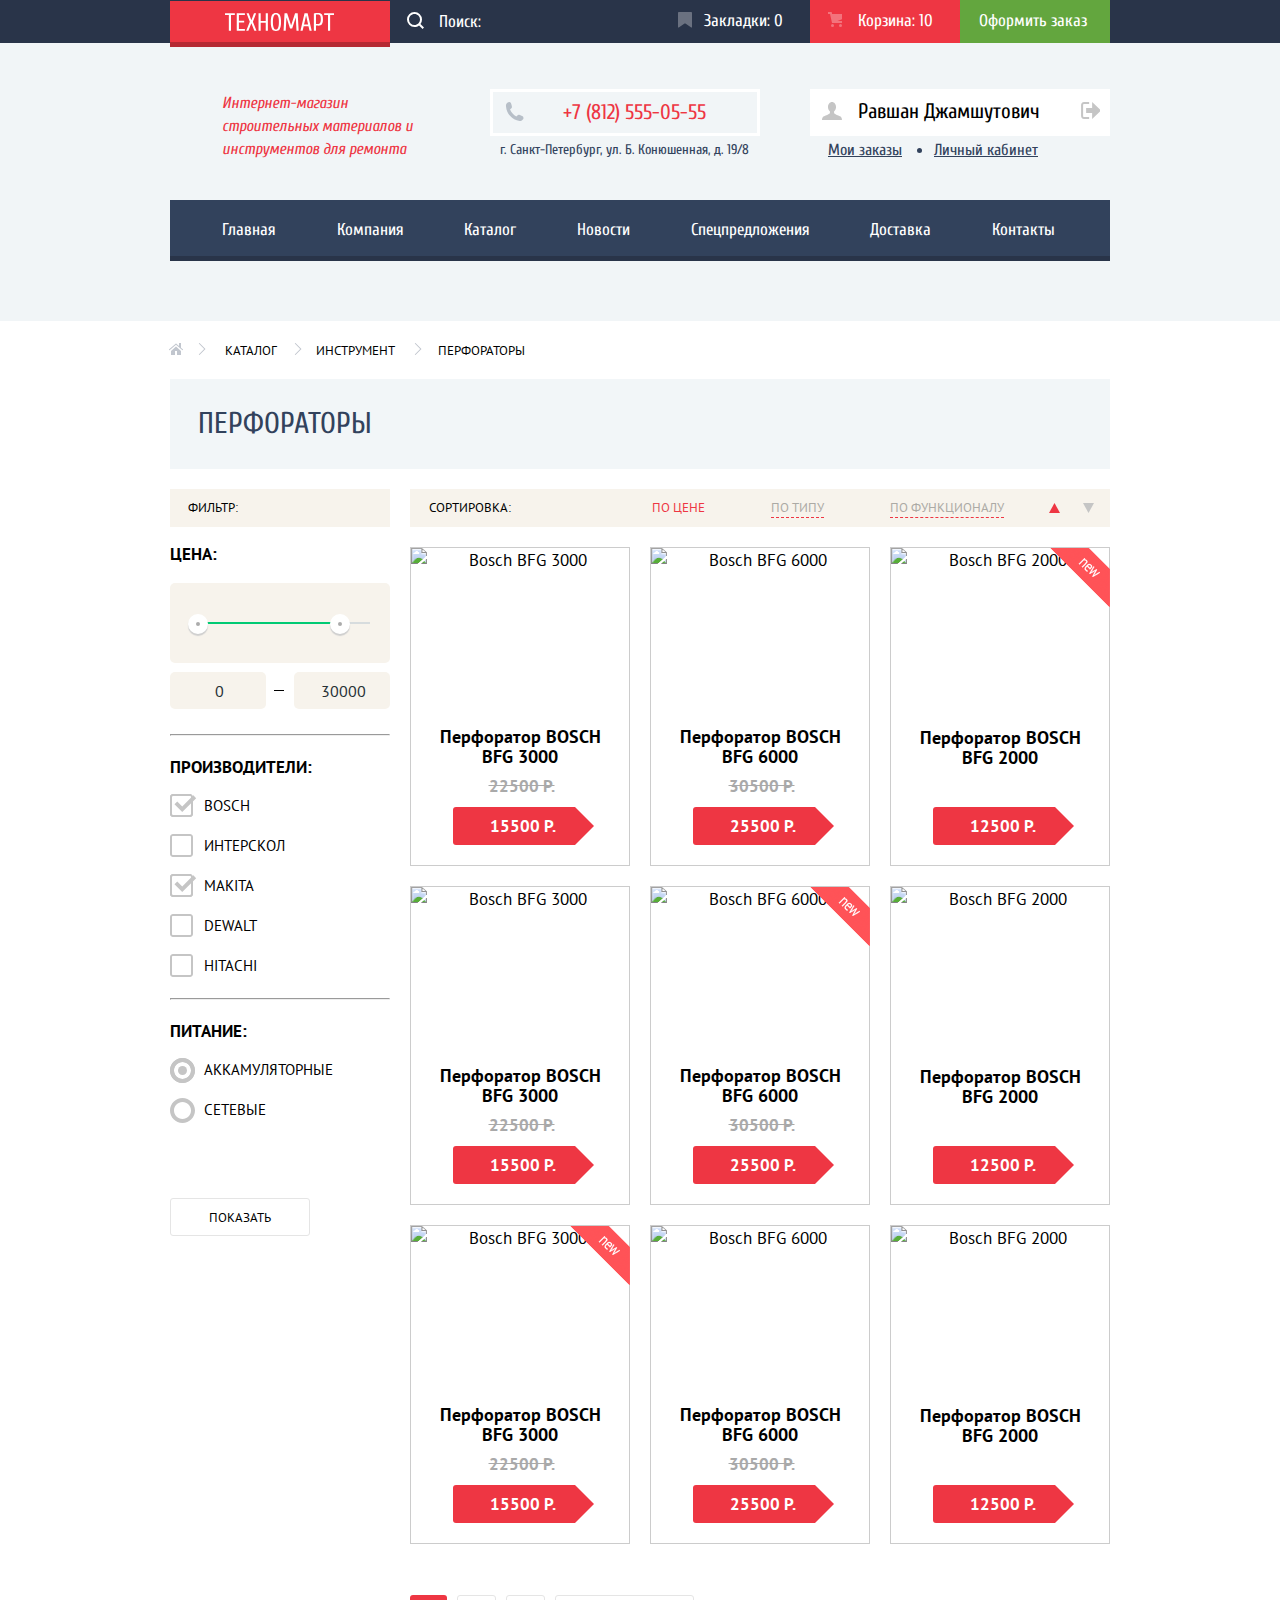
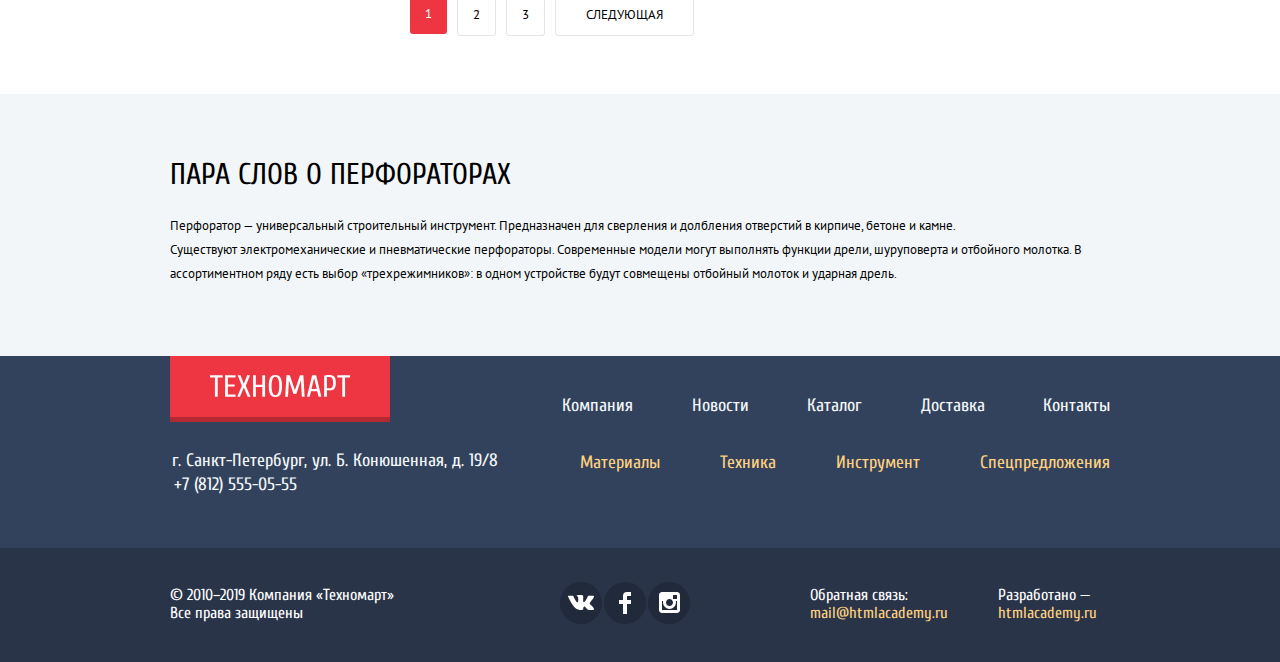
==== commit 1eeba028: "Новые изменения" ====
--- a/catalog.html
+++ b/catalog.html
@@ -236,8 +236,8 @@
                 <img src="img/perforator_2000.jpg" alt="Bosch BFG 2000" width="218" height="170">
                 <h3  class="not_old_price">Перфоратор BOSCH BFG 2000</h3>
                 <a href="#" class="new_price">12500 Р.</a>
-              </div>
-            </article>
+              </article>
+            </div>
             <ul class="pagination">
               <li><a class="button-page active-page">1</a></li>
               <li><a href="#" class="button-page">2</a></li>
--- a/css/style.css
+++ b/css/style.css
@@ -15,6 +15,7 @@
 
 img {
   max-width: 100%;
+  height: auto;
 }
 
 .button {
@@ -68,7 +69,6 @@
 
 .header {
   background-color: #f1f5f7;
-  min-height: 260px; /* временно */
 }
 
 .header-up {
@@ -133,6 +133,22 @@
   cursor: pointer;
 }
 
+.search input::-webkit-input-placeholder {
+  color: #ffffff;
+}
+
+.search input::-moz-placeholder {
+  color: #ffffff;
+}
+
+.search input:-ms-input-placeholder {
+  color: #ffffff;
+}
+
+.search input::-ms-input-placeholder {
+  color: #ffffff;
+}
+
 .search input::placeholder {
   color: #ffffff;
 }
@@ -484,7 +500,6 @@
 .site-navigation {
   background-color: #32425c;
   border-bottom: 5px solid #293449;
-  min-height: 55px; /* временно */
   width: 940px;
 }
 
@@ -494,6 +509,7 @@
   list-style: none;
   display: flex;
   justify-content: space-between;
+  flex-wrap: wrap;
 }
 
 .site-navigation  li {
@@ -527,7 +543,6 @@
 
 .site-navigation a:active {
   opacity: 0.5;
-
   background-color: #1d2739;
 }
 
@@ -771,7 +786,6 @@
   font-size: 30px;
   line-height: 30px;
   color: #32425c;
-
   text-transform: uppercase;
 }
 
@@ -878,7 +892,6 @@
   margin-top: 10px;
   margin-bottom: 12px;
   margin-left: 3px;
-
   text-transform: uppercase;
 }
 
@@ -945,7 +958,7 @@
   z-index: 100;
 }
 
-.catalog-item  {
+.catalog-item {
   display: flex;
   flex-direction: column;
   justify-content: space-between;
@@ -1053,7 +1066,6 @@
   color: #000000;
   padding-top: 65px;
   padding-bottom: 25px;
-
   text-transform: uppercase;
 }
 
@@ -1116,15 +1128,15 @@
 }
 
 .service-list::before {
-    content: "";
-    position: absolute;
-    left: 230px;
-    top: -34px;
-    width: 10px;
-    height: 272px;
-    background-image: url(../img/shadow.png);
-    background-position: 0 0;
-    background-repeat: no-repeat;
+  content: "";
+  position: absolute;
+  left: 230px;
+  top: -34px;
+  width: 10px;
+  height: 272px;
+  background-image: url(../img/shadow.png);
+  background-position: 0 0;
+  background-repeat: no-repeat;
 }
 
 .service-information .service-delivery {
@@ -1133,12 +1145,12 @@
   padding-right: 500px;
   padding-bottom: 100px;
   background-image: url(../img/delivery.png);
-  background-position: 150px 22px;
+  background-position: 150px 24px;
   background-repeat: no-repeat;
 }
 
 .service-information .service-warranty {
-  width: 380px;
+  width: 375px;
   position: absolute;
   padding-right: 500px;
   padding-bottom: 100px;
@@ -1164,69 +1176,27 @@
   padding-right: 44px;
 }
 
-.service-list label:active,
-.service-list:checked {
+#button-1:checked ~ .service-list label[for="button-1"],
+#button-2:checked ~ .service-list label[for="button-2"],
+#button-3:checked ~ .service-list label[for="button-3"] {
   color: #32425c;
   background: #ffffff;
   border-top: 1px solid #ffffff;
   border-bottom: 1px solid #ffffff;
-} /* не реагирует на checked */
-
-
-/*
-.service-delivery::before {
-  content: "";
-  position: absolute;
-  left: 150px;
-  top: 24px;
-  width: 468px;
-  height: 261px;
-  background-image: url(../img/delivery.png);
-  background-position: 0 0;
-  background-repeat: no-repeat;
-}
-*/
-
-/*
-
-.service-information .service-warranty {
-  width: 380px;
-  position: relative;
-}
-
-.service-warranty::before {
-  content: "";
-  position: absolute;
-  left: 150px;
-  top: 24px;
-  width: 389px;
-  height: 283px;
-  background-image: url(../img/warranty.png);
-  background-position: 0 0;
-  background-repeat: no-repeat;
-}
-
-.service-information .service-credit {
-  width: 280px;
-  position: relative;
-}
-.service-credit::before {
-  content: "";
-  position: absolute;
-  left: 150px;
-  top: 24px;
-  width: 465px;
-  height: 285px;
-  background-image: url(../img/credit.png);
-  background-position: 0 0;
-  background-repeat: no-repeat;
-}
-
-*/
+}
+
+.service-block {
+  display: none;
+}
+
+#button-1:checked ~ .service-information #service-delivery,
+#button-2:checked ~ .service-information #service-warranty,
+#button-3:checked ~ .service-information #service-credit {
+  display: block;
+}
 
 .about-company {
-  min-height: 370px; /* временно */
-  margin-bottom: 87px;
+  margin-bottom: 86px;
 }
 
 .about-company .container {
@@ -1236,11 +1206,6 @@
   margin-top: 79px;
 }
 
-.about-company .info,
-.about-company .contacts {
-  min-height: 370px; /* временно */
-}
-
 .about-company .info {
   width: 520px;
 }
@@ -1257,7 +1222,6 @@
   color: #000000;
   margin: 0;
   margin-bottom: 25px;
-
   text-transform: uppercase;
 }
 
@@ -1265,7 +1229,7 @@
   margin: 0;
   padding: 0;
   list-style: none;
-  margin-bottom: 41px;
+  margin-bottom: 36px;
 }
 
 .transport_companies li {
@@ -1295,6 +1259,7 @@
 }
 
 .info .button {
+  display: inline-block;
   padding-bottom: 11px;
   padding-left: 40px;
   padding-right: 40px;
@@ -1325,10 +1290,11 @@
 }
 
 .contacts img {
-  margin-bottom: 39px;
+  margin-bottom: 34px;
 }
 
 .contacts .button {
+  display: inline-block;
   padding-left: 64px;
   padding-right: 59px;
   padding-bottom: 11px;
@@ -1351,7 +1317,6 @@
   font-size: 13px;
   line-height: 18px;
   color: #000000;
-
   text-transform: uppercase;
 }
 
@@ -1410,47 +1375,52 @@
 }
 
 .bread-crumbs li:first-child {
-    margin-left: 14px;
+  margin-left: 14px;
 }
 
 .bread-crumbs li:nth-child(2) {
-    margin-left: 41px;
-}
+  margin-left: 41px;
+}
+
 .bread-crumbs li:nth-child(3) {
-    margin-left: 39px;
-}
+  margin-left: 39px;
+}
+
 .bread-crumbs li:nth-child(4) {
-    margin-left: 43px;
-}
+  margin-left: 43px;
+}
+
 .bread-crumbs li:nth-child(2)::before {
-    content: "";
-    position: absolute;
-    top: 6px;
-    left: -27px;
-    width: 8px;
-    height: 12px;
-    background: url('../img/icon-right-small.svg') no-repeat;
-    background-position: 0 0;
-}
+  content: "";
+  position: absolute;
+  top: 6px;
+  left: -27px;
+  width: 8px;
+  height: 12px;
+  background: url('../img/icon-right-small.svg') no-repeat;
+  background-position: 0 0;
+}
+
 .bread-crumbs li:nth-child(3)::before {
-    content: "";
-    position: absolute;
-    top: 6px;
-    left: -22px;
-    width: 8px;
-    height: 12px;
-    background: url('../img/icon-right-small.svg') no-repeat;
-    background-position: 0 0;
-}
+  content: "";
+  position: absolute;
+  top: 6px;
+  left: -22px;
+  width: 8px;
+  height: 12px;
+  background: url('../img/icon-right-small.svg') no-repeat;
+  background-position: 0 0;
+}
+
 .bread-crumbs li:nth-child(4)::before {
-    content: "";
-    position: absolute;
-    top: 6px;
-    left: -24px;
-    width: 8px;
-    height: 12px;
-    background: url('../img/icon-right-small.svg') no-repeat;
-    background-position: 0 0;
+  content: "";
+  position: absolute;
+  top: 6px;
+  left: -24px;
+  width: 8px;
+  height: 12px;
+  background: url('../img/icon-right-small.svg') no-repeat;
+  background-position: 0 0;
 }
 
 .inner-page h2,
@@ -1567,7 +1537,10 @@
   position: relative;
   display: block;
   cursor: pointer;
-  user-select: none;
+  -webkit-user-select: none;
+     -moz-user-select: none;
+      -ms-user-select: none;
+          user-select: none;
 }
 
 .filter-input-checkbox + label::before {
@@ -1578,7 +1551,7 @@
   width: 23px;
   height: 23px;
   background: url('../img/checkbox-off.svg') no-repeat;
-  background-position: 0 0;;
+  background-position: 0 0;
 }
 
 .filter-input-checkbox:checked + label::after {
@@ -1589,7 +1562,7 @@
   width: 27px;
   height: 23px;
   background: url('../img/checkbox-on.svg') no-repeat;
-  background-position: 0 0;;
+  background-position: 0 0;
 }
 
 .filter-input-radio + label::before {
@@ -1600,7 +1573,7 @@
   width: 25px;
   height: 25px;
   background: url('../img/radio-off.svg') no-repeat;
-  background-position: 0 0;;
+  background-position: 0 0;
 }
 
 .filter-input-radio:checked + label::after {
@@ -1613,7 +1586,6 @@
   background: url('../img/radio-on.svg') no-repeat;
   background-position: 0 0;
 }
-
 
 .filter-item {
   margin: 0;
@@ -1732,7 +1704,6 @@
 
 .sorting {
   background-color: #f7f3ec;
-
   display: flex;
   justify-content: space-between;
   margin-bottom: 20px;
@@ -1783,6 +1754,7 @@
   padding: 0;
   margin: 0;
 }
+
 .sorting-control .icon-up,
 .sorting-control .icon-down {
   padding: 0;
@@ -1812,13 +1784,11 @@
   vertical-align: middle;
   text-align: left;
   text-transform: uppercase;
-
   border-bottom: 1px dashed #ee3643;
 }
 
 .sorting-link:hover {
   color: #000000;
-
   border-bottom: 1px solid #ee3643;
 }
 
@@ -1867,13 +1837,12 @@
 .active-page {
   color: #ffffff;
   background-color: #ee3643;
-
   border: none;
 }
 
 .pagination li:last-child a {
-    padding-left: 30px;
-    padding-right: 30px;
+  padding-left: 30px;
+  padding-right: 30px;
 }
 
 .inner-page .about-rotary-hammers {
@@ -1950,7 +1919,6 @@
   font-size: 18px;
   line-height: 24px;
   color: #f3f7f9;
-
   width: 330px;
   padding-left: 2px;
 }
@@ -2000,7 +1968,6 @@
   font-size: 18px;
   line-height: 24px;
   color: #f3f7f9;
-
   list-style: none;
 }
 
@@ -2037,7 +2004,6 @@
 .footer-right a:active,
 .footer-right a:active {
   opacity: 0.5;
-
   text-decoration: none;
 }
 
@@ -2059,7 +2025,6 @@
   justify-content: space-between;
   align-items: center;
 }
-
 
 .footer-down p {
   padding: 0;
@@ -2101,6 +2066,7 @@
   text-align: center;
   flex-wrap: wrap;
 }
+
 .social-networks li {
   list-style: none;
   margin-bottom: 5px;
@@ -2206,11 +2172,13 @@
 }
 
 .modal-close::before {
-  transform: rotate(45deg);
+  -webkit-transform: rotate(45deg);
+          transform: rotate(45deg);
 }
 
 .modal-close::after {
-  transform: rotate(-45deg);
+  -webkit-transform: rotate(-45deg);
+          transform: rotate(-45deg);
 }
 
 .appointment-form input[type="text"],
@@ -2235,6 +2203,7 @@
   display: flex;
   margin-bottom: 20px;
 }
+
 .name,
 .email {
   margin: 0;
@@ -2337,6 +2306,8 @@
   background-position: 0 0;
 }
 
+/*Общие стили кнопок*/
+
 .buttons {
   background-color: #f1f1f1;
   padding-top: 37px;
@@ -2363,5 +2334,4 @@
   background-color: #ffffff;
   box-sizing: border-box;
   width: 220px;
-
-}
+}
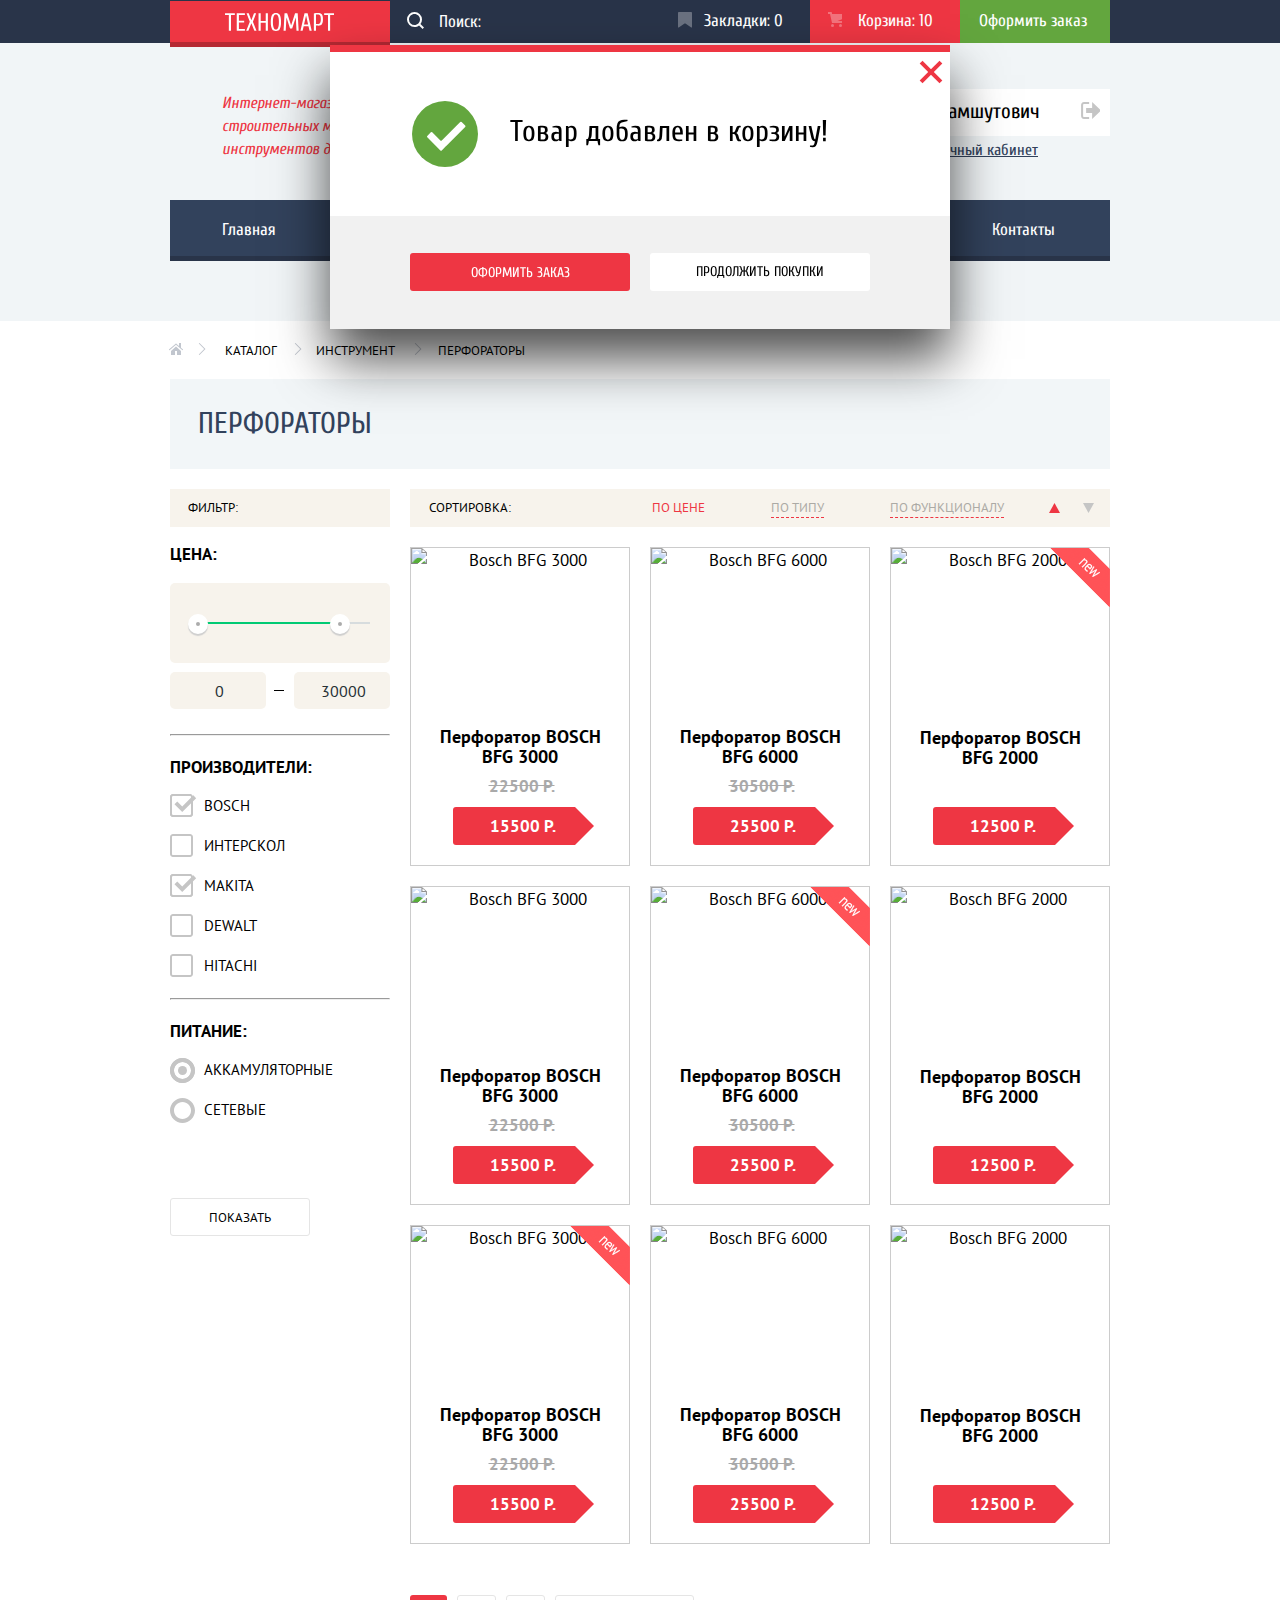
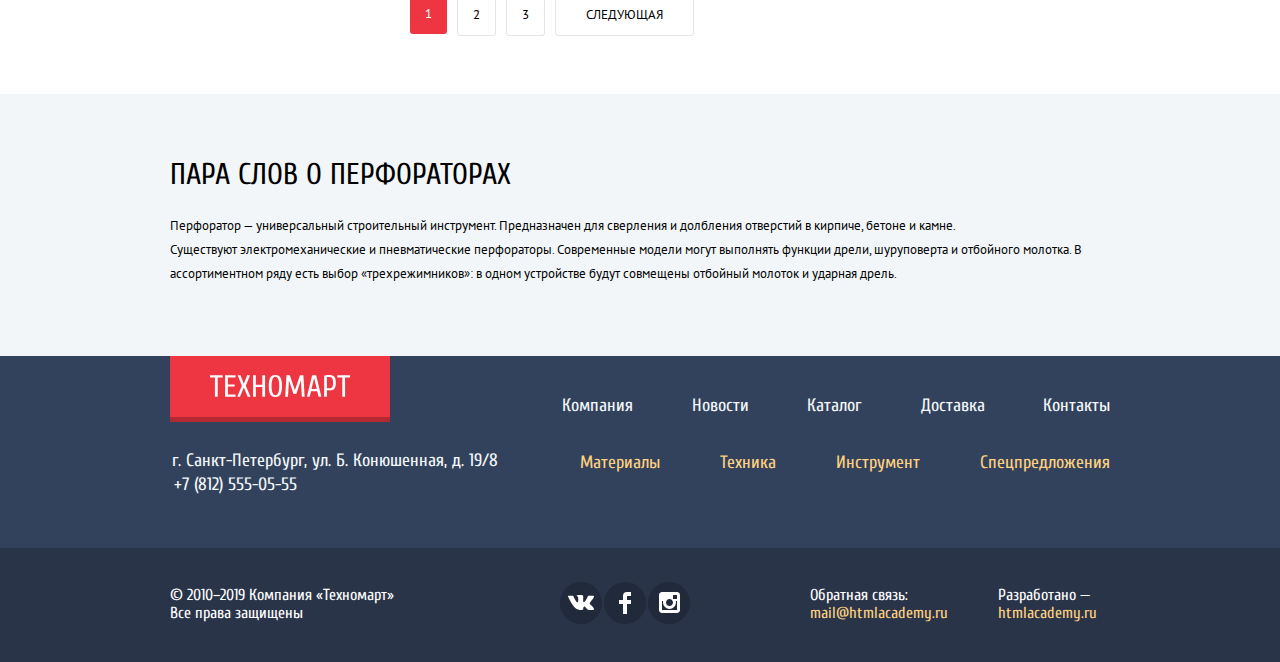
==== commit d4386bca: "Изменения" ====
--- a/catalog.html
+++ b/catalog.html
@@ -38,7 +38,7 @@
             </div>
             <div class="user-info">
               <a class="user-block">
-                <p href="#" class="username">Равшан Джамшутович</p>
+                <p class="username">Равшан Джамшутович</p>
               </a>
               <div class="users-menu">
                 <a class="orders" href="#">Мои заказы</a>
@@ -124,7 +124,7 @@
                 <ul>
                   <li class="filter-option">
                     <input class="visually-hidden filter-input filter-input-radio" type="radio" name="power" value="rechargeable_power" id="rechargeable_power" checked>
-                    <label for="rechargeable">Аккамуляторные</label>
+                    <label for="rechargeable_power">Аккамуляторные</label>
                   </li>
                   <li class="filter-option">
                     <input class="visually-hidden filter-input filter-input-radio" type="radio" name="power" value="mains_power" id="mains_power">
@@ -328,7 +328,7 @@
       <h2>Товар добавлен в корзину!</h2>
       <div class="buttons">
         <a href="#" class="button red-button">Оформить заказ</a>
-        <button type="button" class="white-button button">Продолжить покупки</a>
+        <button type="button" class="white-button button">Продолжить покупки</button>
       </div>
       <button class="modal-close" type="button">
         <span class="visually-hidden">Закрыть</span>
--- a/css/style.css
+++ b/css/style.css
@@ -73,7 +73,6 @@
 
 .header-up {
   background-color: #293449;
-
   font-family: "Cuprum", "Arial", sans-serif;
   font-weight: 400;
   font-size: 17px;
@@ -2120,15 +2119,16 @@
 
 .modal-message,
 .modal-buy {
-  display: none;
+  display: block;
   box-sizing: border-box;
   border-top: 7px solid #ee3643;
   width: 620px;
   margin-left: -310px;
+  z-index: 300;
 }
 
 .modal-map {
-  display: none;
+  display: flex;
   box-sizing: border-box;
   width: 940px;
   margin-left: -470px;
@@ -2158,6 +2158,10 @@
   background-color: transparent;
   border: 0;
   cursor: pointer;
+}
+
+.modal-close:focus{
+  outline: none;
 }
 
 .modal-close::before,
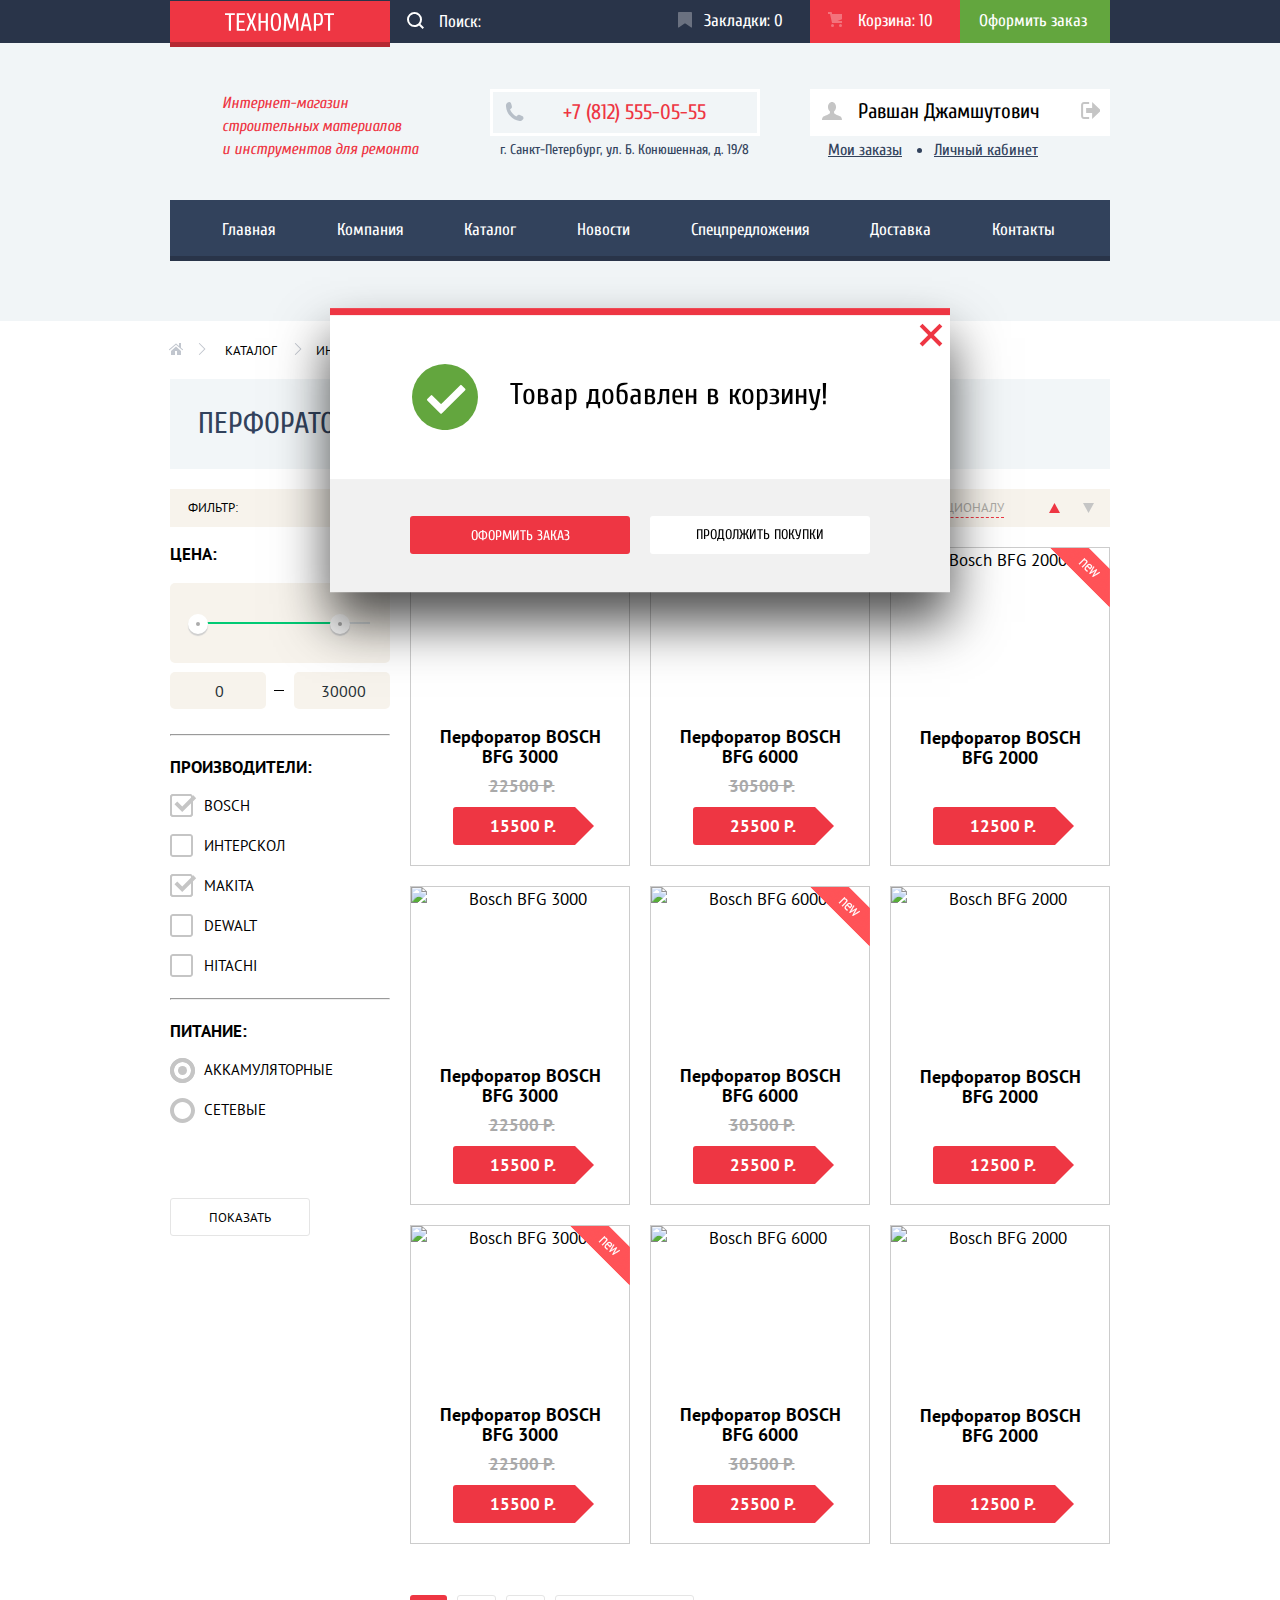
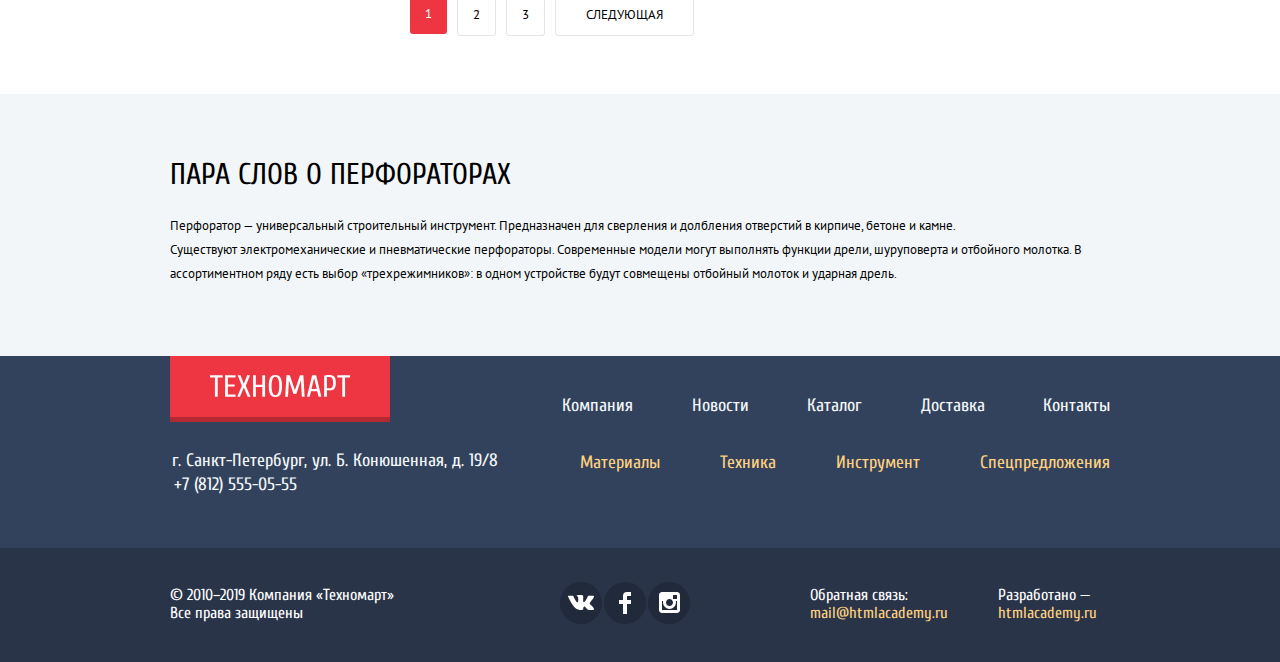
==== commit 48cefeeb: "Новенькое" ====
--- a/catalog.html
+++ b/catalog.html
@@ -30,7 +30,7 @@
             <p class="site-info">
               Интернет-магазин
               строительных материалов
-              и инструментов для ремонта
+              и&nbsp;инструментов для ремонта
             </p>
             <div class="data-info">
               <a href="tel:+78125550555">+7 (812) 555-05-55</a>
@@ -152,8 +152,8 @@
             <div class="catalog">
               <article class="catalog-item">
                 <div class="actions">
-                  <button class="button button-buy" type="button">Купить</button>
-                  <button class="button button-bookmark" type="button">В закладки</button>
+                  <a class="button button-buy">Купить</a>
+                  <a class="button button-bookmark">В закладки</a>
                 </div>
                 <img src="img/perforator_3000.jpg" alt="Bosch BFG 3000" width="218" height="170">
                 <h3>Перфоратор BOSCH BFG 3000</h3>
@@ -162,8 +162,8 @@
               </article>
               <article class="catalog-item">
                 <div class="actions">
-                  <button class="button button-buy" type="button">Купить</button>
-                  <button class="button button-bookmark" type="button">В закладки</button>
+                  <a class="button button-buy">Купить</a>
+                  <a class="button button-bookmark">В закладки</a>
                 </div>
                 <img src="img/perforator_6000.jpg" alt="Bosch BFG 6000" width="218" height="170">
                 <h3>Перфоратор BOSCH BFG 6000</h3>
@@ -172,8 +172,8 @@
               </article>
               <article class="catalog-item new">
                 <div class="actions">
-                  <button class="button button-buy" type="button">Купить</button>
-                  <button class="button button-bookmark" type="button">В закладки</button>
+                  <a class="button button-buy">Купить</a>
+                  <a class="button button-bookmark">В закладки</a>
                 </div>
                 <img src="img/perforator_2000.jpg" alt="Bosch BFG 2000" width="218" height="170">
                 <h3 class="not_old_price">Перфоратор BOSCH BFG 2000</h3>
@@ -181,8 +181,8 @@
               </article>
               <article class="catalog-item">
                 <div class="actions">
-                  <button class="button button-buy" type="button">Купить</button>
-                  <button class="button button-bookmark" type="button">В закладки</button>
+                  <a class="button button-buy">Купить</a>
+                  <a class="button button-bookmark">В закладки</a>
                 </div>
                 <img src="img/perforator_3000.jpg" alt="Bosch BFG 3000" width="218" height="170">
                 <h3>Перфоратор BOSCH BFG 3000</h3>
@@ -191,8 +191,8 @@
               </article>
               <article class="catalog-item new">
                 <div class="actions">
-                  <button class="button button-buy" type="button">Купить</button>
-                  <button class="button button-bookmark" type="button">В закладки</button>
+                  <a class="button button-buy">Купить</a>
+                  <a class="button button-bookmark">В закладки</a>
                 </div>
                 <img src="img/perforator_6000.jpg" alt="Bosch BFG 6000" width="218" height="170">
                 <h3>Перфоратор BOSCH BFG 6000</h3>
@@ -201,8 +201,8 @@
               </article>
               <article class="catalog-item">
                 <div class="actions">
-                  <button class="button button-buy" type="button">Купить</button>
-                  <button class="button button-bookmark" type="button">В закладки</button>
+                  <a class="button button-buy">Купить</a>
+                  <a class="button button-bookmark">В закладки</a>
                 </div>
                 <img src="img/perforator_2000.jpg" alt="Bosch BFG 2000" width="218" height="170">
                 <h3 class="not_old_price">Перфоратор BOSCH BFG 2000</h3>
@@ -210,8 +210,8 @@
               </article>
               <article class="catalog-item new">
                 <div class="actions">
-                  <button class="button button-buy" type="button">Купить</button>
-                  <button class="button button-bookmark" type="button">В закладки</button>
+                  <a class="button button-buy">Купить</a>
+                  <a class="button button-bookmark">В закладки</a>
                 </div>
                 <img src="img/perforator_3000.jpg" alt="Bosch BFG 3000" width="218" height="170">
                 <h3>Перфоратор BOSCH BFG 3000</h3>
@@ -220,8 +220,8 @@
               </article>
               <article class="catalog-item">
                 <div class="actions">
-                  <button class="button button-buy" type="button">Купить</button>
-                  <button class="button button-bookmark" type="button">В закладки</button>
+                  <a class="button button-buy">Купить</a>
+                  <a class="button button-bookmark">В закладки</a>
                 </div>
                 <img src="img/perforator_6000.jpg" alt="Bosch BFG 6000" width="218" height="170">
                 <h3>Перфоратор BOSCH BFG 6000</h3>
@@ -230,8 +230,8 @@
               </article>
               <article class="catalog-item">
                 <div class="actions">
-                  <button class="button button-buy" type="button">Купить</button>
-                  <button class="button button-bookmark" type="button">В закладки</button>
+                  <a class="button button-buy">Купить</a>
+                  <a class="button button-bookmark">В закладки</a>
                 </div>
                 <img src="img/perforator_2000.jpg" alt="Bosch BFG 2000" width="218" height="170">
                 <h3  class="not_old_price">Перфоратор BOSCH BFG 2000</h3>
--- a/css/style.css
+++ b/css/style.css
@@ -7,6 +7,7 @@
   font-weight: 400;
   color: #000000;
   background-color: #ffffff;
+  min-width: 960px;
 }
 
 a {
@@ -64,7 +65,9 @@
 .container {
   width: 940px;
   margin: 0 auto;
-}
+  padding: 0 10px;
+}
+
 /* Header */
 
 .header {
@@ -573,34 +576,64 @@
   position: relative;
 }
 
-.category img {
-  position: absolute;
-  top:30px;
-  left: 210px;
-}
-
-.category .instruments {
+.offers .materials::before {
+  content: "";
+  position: absolute;
+  top:32px;
+  left: 212px;
+  width: 44px;
+  height: 65px;
+  background-image: url(../img/icon-material.svg);
+  background-position: 0 0;
+  background-repeat: no-repeat;
+}
+
+.offers .instruments::before {
+  content: "";
   position: absolute;
   top:32px;
   left: 195px;
-}
-
- .category .equipment {
+  width: 75px;
+  height: 61px;
+  background-image: url(../img/icon-tool.svg);
+  background-position: 0 0;
+  background-repeat: no-repeat;
+}
+
+ .offers .equipment::before {
+   content: "";
    position: absolute;
    top:30px;
    left: 190px;
+   width: 78px;
+   height: 62px;
+   background-image: url(../img/icon-equipment.svg);
+   background-position: 0 0;
+   background-repeat: no-repeat;
  }
 
- .category .discount {
+ .offers .discount::before {
+   content: "";
    position: absolute;
    top:24px;
    left: 195px;
+   width: 59px;
+   height: 72px;
+   background-image: url(../img/icon-sale.svg);
+   background-position: 0 0;
+   background-repeat: no-repeat;
  }
 
- .category .delivery {
+ .offers .delivery::before {
+   content: "";
    position: absolute;
    top:30px;
    left: 190px;
+   width: 78px;
+   height: 63px;
+   background-image: url(../img/icon-delivery.svg);
+   background-position: 0 0;
+   background-repeat: no-repeat;
  }
 
 .category h3 {
@@ -700,6 +733,7 @@
   padding-right: 45px;
   padding-top: 11px;
   padding-bottom: 9px;
+  vertical-align: middle;
 }
 
 .slider-controls label {
@@ -847,13 +881,7 @@
   flex-wrap: wrap;
 }
 
-.popular-manufacturers .manufacturer {
-  display: flex;
-  justify-content: center;
-  align-items: center;
-}
-
-.popular-manufacturers .manufacturer a {
+.manufacturer a {
   display: flex;
   justify-content: center;
   align-items: center;
@@ -863,19 +891,19 @@
   border: 1px solid #eaeaea;
 }
 
-.popular-manufacturers .manufacturer a:hover {
+.manufacturer a:hover {
   box-shadow: 0 10px 25px rgba(41,52,73,.5);
 }
 
-.popular-manufacturers .manufacturer a:active {
+.manufacturer a:active {
   box-shadow: 0 5px 10px rgba(41,52,73,.5);
   opacity: 0.3;
 }
 
-
 .products-items {
   display: flex;
   justify-content: space-between;
+  flex-wrap: wrap;
   margin-top: 20px;
 }
 
@@ -988,8 +1016,8 @@
   z-index: 10;
 }
 
-.catalog-item .actions .button-buy,
-.catalog-item .actions .button-bookmark {
+.actions .button-buy,
+.actions .button-bookmark {
   display: block;
   width: 129px;
   margin: 0 auto;
@@ -1020,19 +1048,16 @@
 .button-bookmark {
   background-color: #ffffff;
   border: 3px solid #63a63e;
-
   color: #32425c;
 }
 
 .button-bookmark:hover {
   border: 3px solid #32425c;
-
   color: #32425c;
 }
 
 .button-bookmark:active {
   border: 3px solid #32425c 0.3;
-
   color: #32425c;
   opacity: 0.3;
 }
@@ -1071,6 +1096,7 @@
 .service .container {
   display: flex;
   flex-direction: column;
+  position: relative;
 }
 
 .service p {
@@ -1111,7 +1137,7 @@
 
 .service-list label {
   font-family: "Cuprum", "Arial", sans-serif;
-  font-weight: 400;
+  font-weight: bold;
   font-size: 21px;
   line-height: 30px;
   color: #ffffff;
@@ -1138,37 +1164,44 @@
   background-repeat: no-repeat;
 }
 
-.service-information .service-delivery {
+.service-delivery {
   width: 275px;
-  position: absolute;
-  padding-right: 500px;
-  padding-bottom: 100px;
+}
+
+.service-delivery::after {
   background-image: url(../img/delivery.png);
-  background-position: 150px 24px;
-  background-repeat: no-repeat;
-}
-
-.service-information .service-warranty {
+  width: 468px;
+  height: 261px;
+  top: 25px;
+  right: 2px;
+}
+
+.service-warranty {
   width: 375px;
-  position: absolute;
-  padding-right: 500px;
-  padding-bottom: 100px;
+}
+
+.service-warranty::after {
   background-image: url(../img/warranty.png);
-  background-position: 238px 2px;
-  background-repeat: no-repeat;
-}
-
-.service-information .service-credit {
+  width: 389px;
+  height: 283px;
+  top: 0px;
+  right: -8px;
+}
+
+.service-credit {
   width: 280px;
-  position: absolute;
-  padding-right: 500px;
-  padding-bottom: 100px;
+}
+
+.service-credit::after {
   background-image: url(../img/credit.png);
-  background-position: 164px 2px;
-  background-repeat: no-repeat;
+  width: 468px;
+  height: 261px;
+  top: 12px;
+  right: -10px;
 }
 
 .service-credit .button {
+  vertical-align: middle;
   display: inline-block;
   margin-top: 28px;
   padding-left: 44px;
@@ -1188,6 +1221,13 @@
   display: none;
 }
 
+.service-block::after {
+  content: "";
+  position: absolute;
+  background-repeat: no-repeat;
+  background-position: center;
+}
+
 #button-1:checked ~ .service-information #service-delivery,
 #button-2:checked ~ .service-information #service-warranty,
 #button-3:checked ~ .service-information #service-credit {
@@ -1259,6 +1299,7 @@
 
 .info .button {
   display: inline-block;
+  vertical-align: middle;
   padding-bottom: 11px;
   padding-left: 40px;
   padding-right: 40px;
@@ -1274,11 +1315,11 @@
   color: #000000;
 }
 
-.about-company .info p:nth-child(2) {
+.info p:nth-child(2) {
   margin-bottom: 24px;
 }
 
-.about-company .info p:nth-child(3) {
+.info p:nth-child(3) {
   margin-bottom: 22px;
   width: 390px;
 }
@@ -1294,6 +1335,7 @@
 
 .contacts .button {
   display: inline-block;
+  vertical-align: middle;
   padding-left: 64px;
   padding-right: 59px;
   padding-bottom: 11px;
@@ -1512,7 +1554,6 @@
   text-align: left;
   text-transform: uppercase;
 }
-
 
 .filter li {
   list-style: none;
@@ -2111,8 +2152,9 @@
   color: #000000;
   background-color: #ffffff;
   position: fixed;
-  top: 5%;
+  top: 50%;
   left: 50%;
+  transform: translate(-50%, -50%);
   z-index: 200;
   box-shadow: 0 30px 50px rgba(0,0,0,.7);
 }
@@ -2123,15 +2165,15 @@
   box-sizing: border-box;
   border-top: 7px solid #ee3643;
   width: 620px;
-  margin-left: -310px;
   z-index: 300;
 }
 
 .modal-map {
-  display: flex;
-  box-sizing: border-box;
   width: 940px;
-  margin-left: -470px;
+}
+
+.modal-map img {
+  display: block;
 }
 
 .form-answer {
@@ -2205,7 +2247,14 @@
 
 .name-email {
   display: flex;
+  flex-direction: row;
+  justify-content: space-between;
+  flex-wrap: wrap;
   margin-bottom: 20px;
+}
+
+.name-email div:nth-child(2n) {
+  margin-right: 0;
 }
 
 .name,
